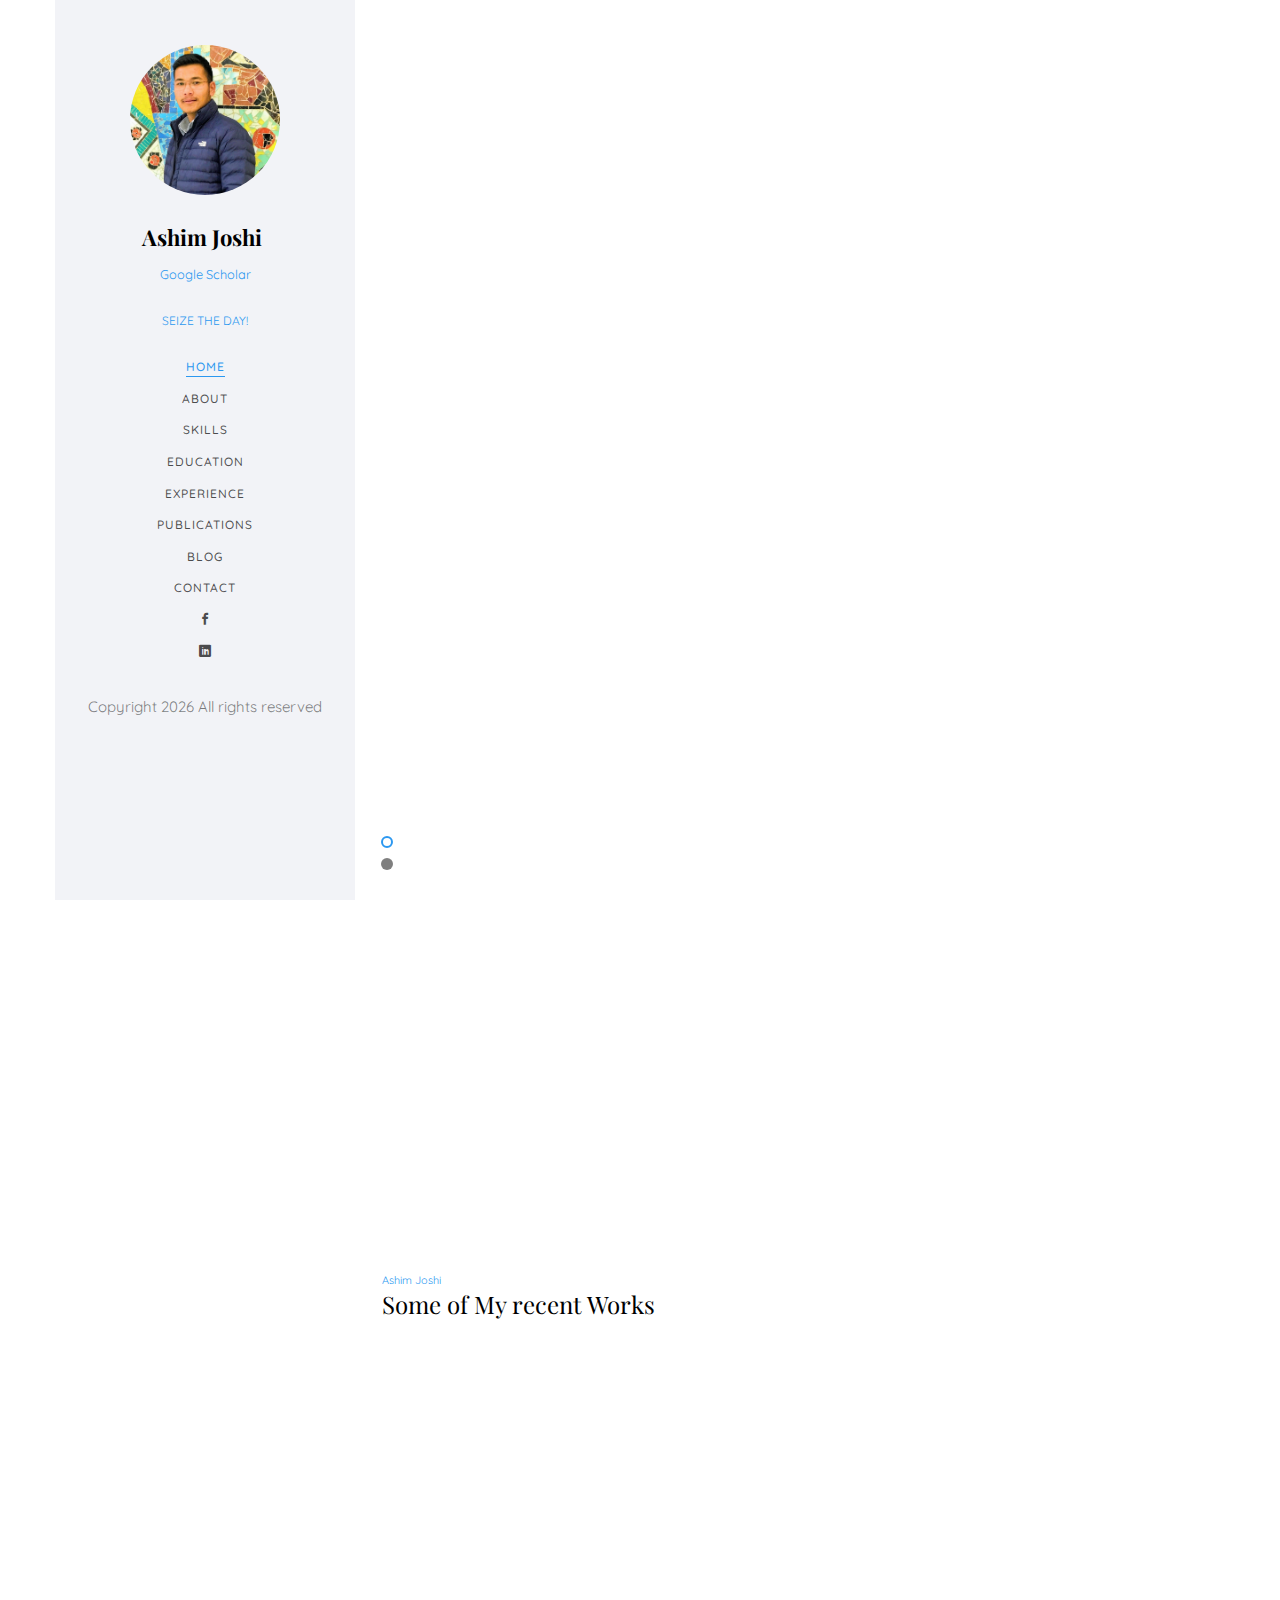
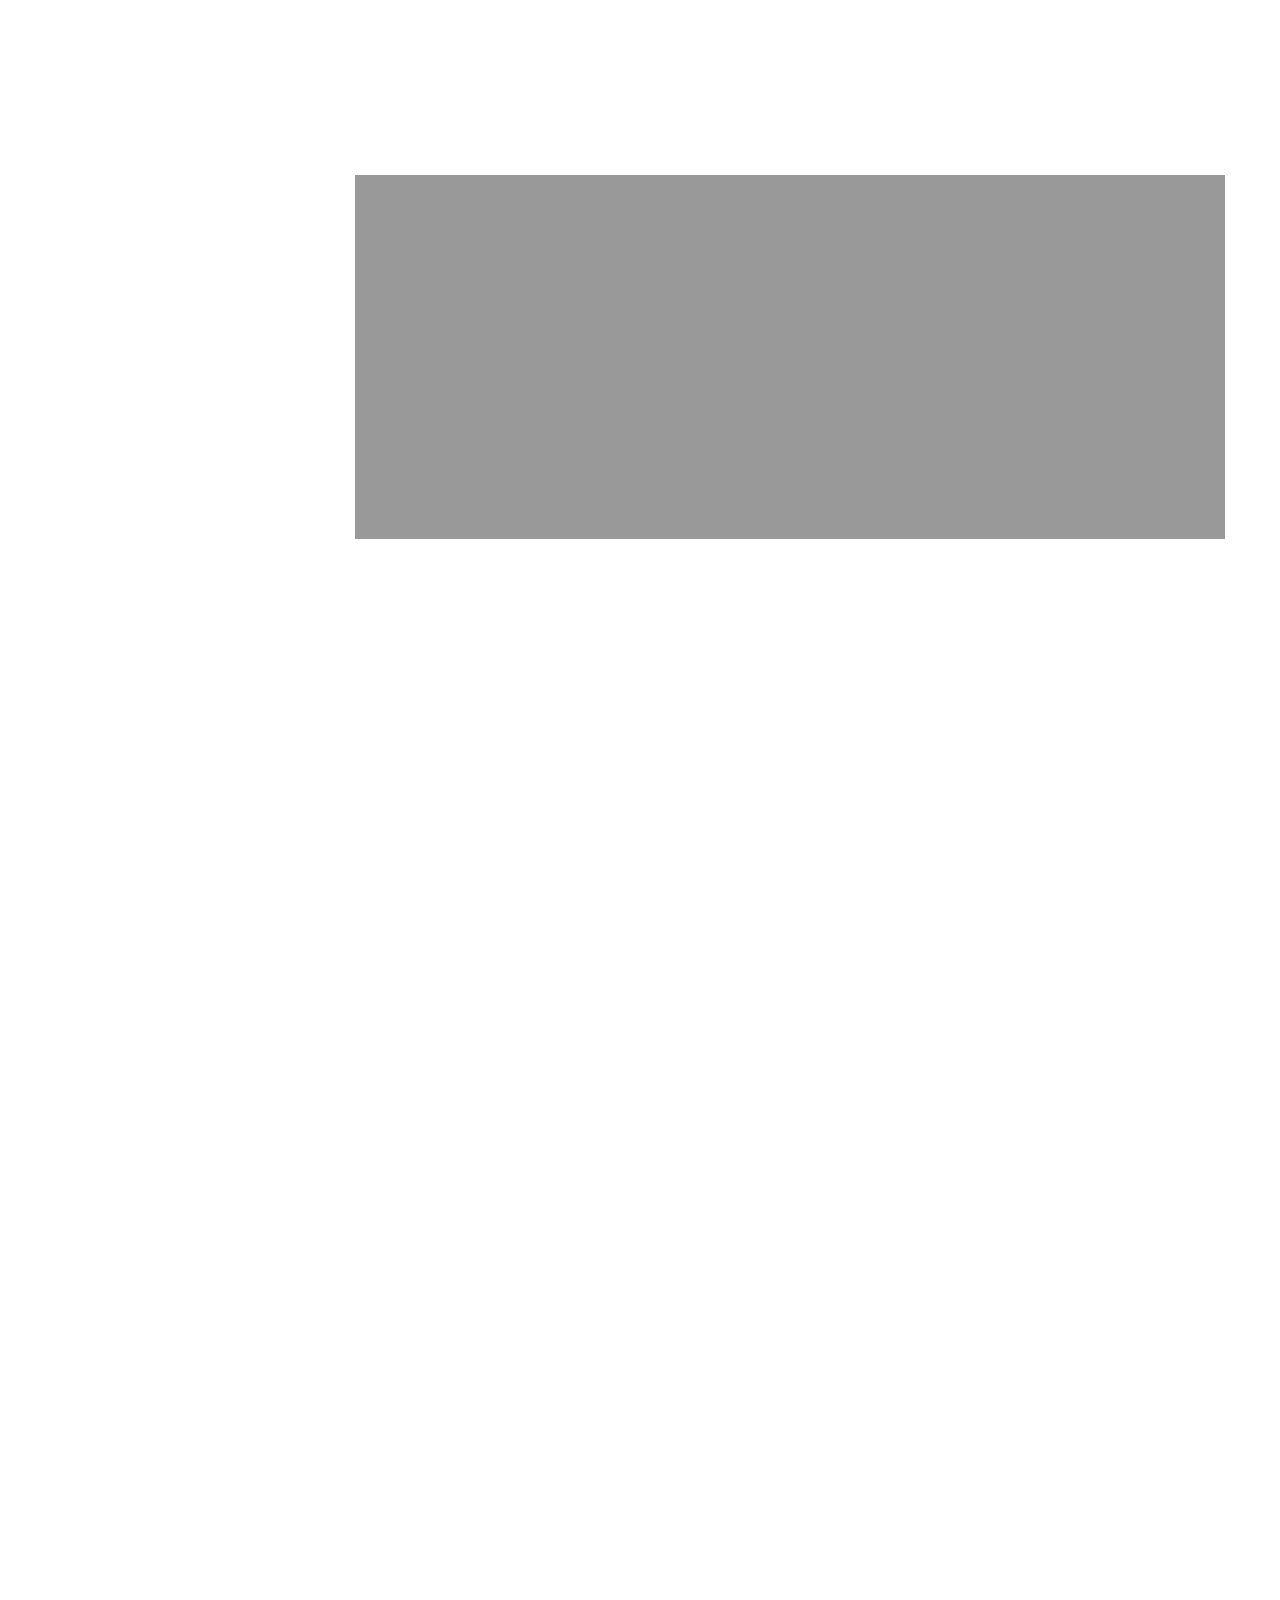
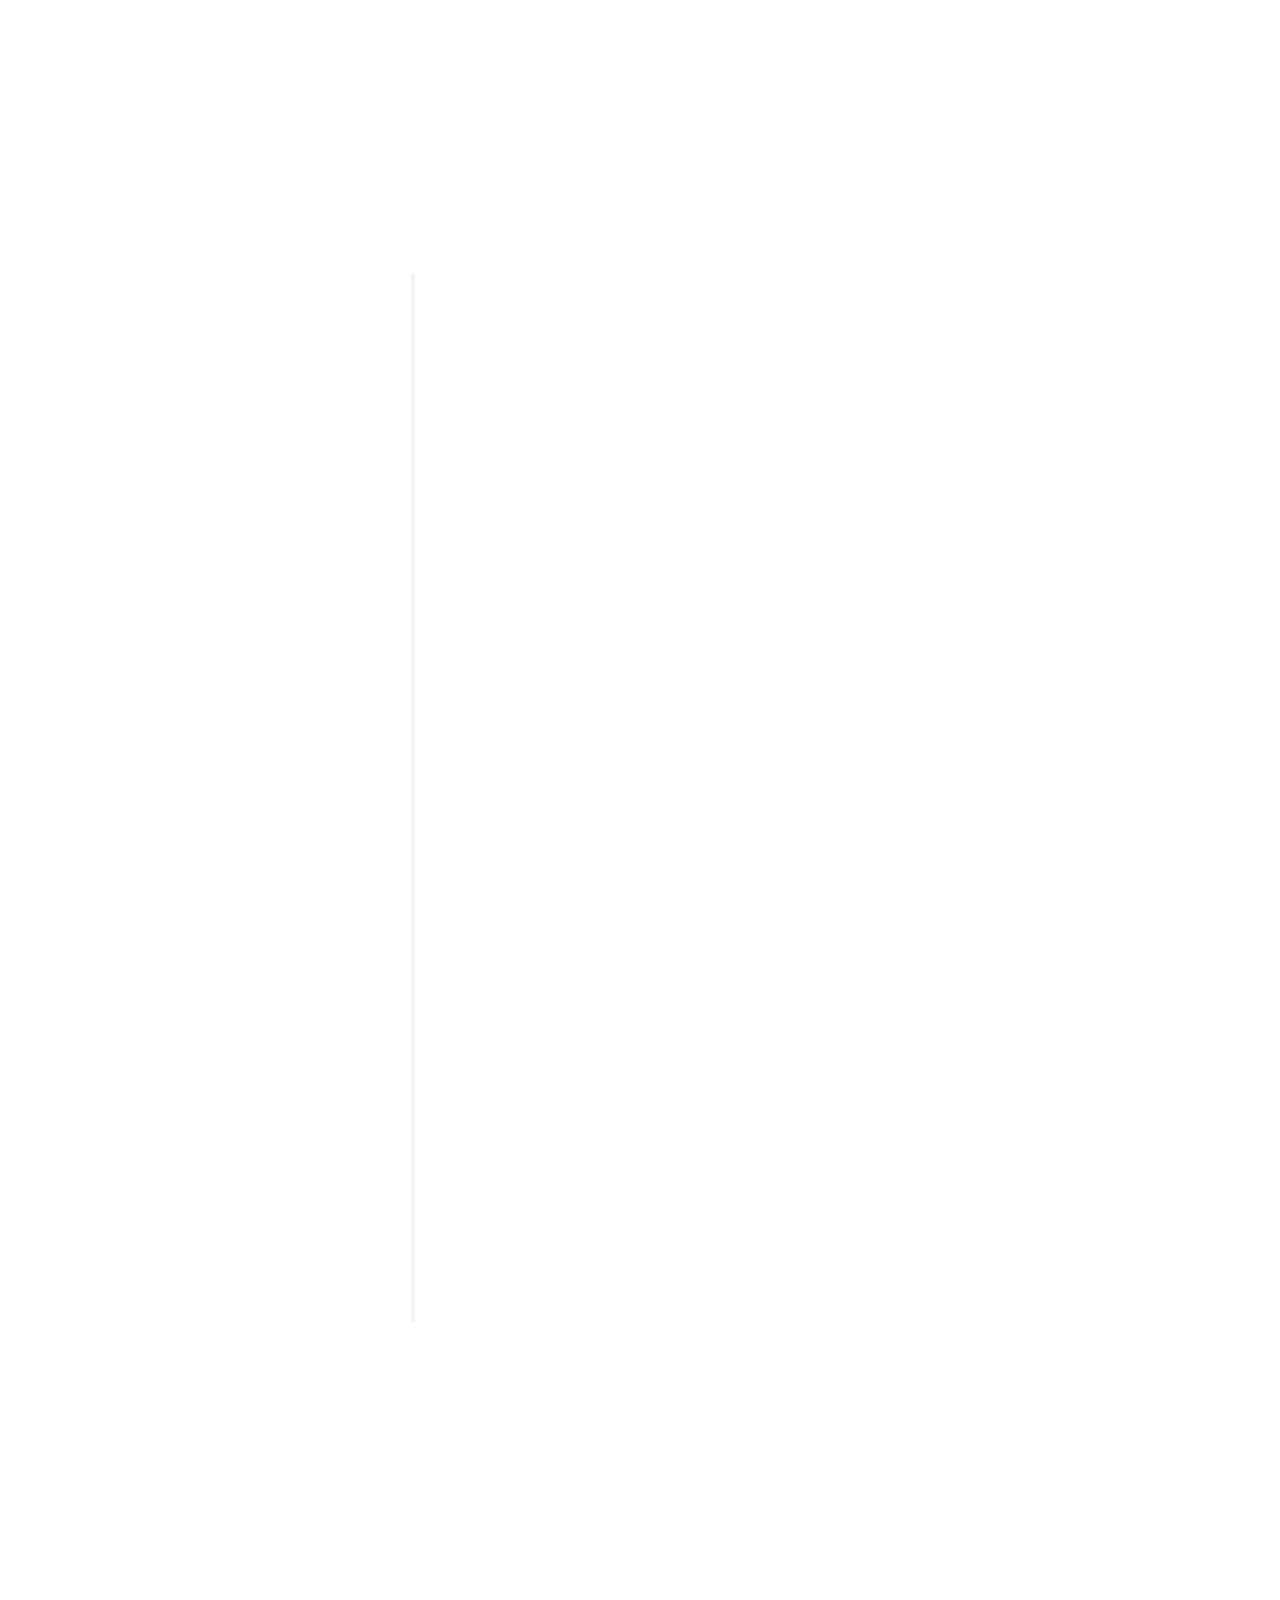
==== index.html @ 8c849925 "Update index.html" ====
<!DOCTYPE HTML>

<html>
	<head>
        <!-- Global site tag (gtag.js) - Google Analytics -->
<script async src="https://www.googletagmanager.com/gtag/js?id=UA-168740928-1"></script>
<script>
  window.dataLayer = window.dataLayer || [];
  function gtag(){dataLayer.push(arguments);}
  gtag('js', new Date());

  gtag('config', 'UA-168740928-1');
</script>

	<meta charset="utf-8">
	<meta http-equiv="X-UA-Compatible" content="IE=edge">
	<title>Ashim Joshi</title>
	<meta name="viewport" content="width=device-width, initial-scale=1">
	<meta name="description" content="" />
	<meta name="keywords" content="" />
	<meta name="author" content="" />

  <!-- Facebook and Twitter integration -->
	<meta property="og:title" content=""/>
	<meta property="og:image" content=""/>
	<meta property="og:url" content=""/>
	<meta property="og:site_name" content=""/>
	<meta property="og:description" content=""/>
	<meta name="twitter:title" content="" />
	<meta name="twitter:image" content="" />
	<meta name="twitter:url" content="" />
	<meta name="twitter:card" content="" />

	<!-- Place favicon.ico and apple-touch-icon.png in the root directory -->
	<link rel="shortcut icon" href="favicon.ico">

	<link href="https://fonts.googleapis.com/css?family=Quicksand:300,400,500,700" rel="stylesheet">
	<link href="https://fonts.googleapis.com/css?family=Playfair+Display:400,400i,700" rel="stylesheet">
	
	<!-- Animate.css -->
	<link rel="stylesheet" href="css/animate.css">
	<!-- Icomoon Icon Fonts-->
	<link rel="stylesheet" href="css/icomoon.css">
	<!-- Bootstrap  -->
	<link rel="stylesheet" href="css/bootstrap.css">
	<!-- Flexslider  -->
	<link rel="stylesheet" href="css/flexslider.css">
	<!-- Flaticons  -->
	<link rel="stylesheet" href="fonts/flaticon/font/flaticon.css">
	<!-- Owl Carousel -->
	<link rel="stylesheet" href="css/owl.carousel.min.css">
	<link rel="stylesheet" href="css/owl.theme.default.min.css">
	<!-- Theme style  -->
	<link rel="stylesheet" href="css/style.css">
        

	<!-- Modernizr JS -->
	<script src="js/modernizr-2.6.2.min.js"></script>
	<!-- FOR IE9 below -->
	<!--[if lt IE 9]>
	<script src="js/respond.min.js"></script>
	<![endif]-->

	</head>
	<body>
        


	<div id="colorlib-page">
		<div class="container-wrap">
		<a href="#" class="js-colorlib-nav-toggle colorlib-nav-toggle" data-toggle="collapse" data-target="#navbar" aria-expanded="false" aria-controls="navbar"><i></i></a>
		<aside id="colorlib-aside" role="complementary" class="border js-fullheight">
			<div class="text-center">
				<div class="author-img" style="background-image: url(images/about.jpg);"></div>
				<h1 id="colorlib-logo"><a href="index.html">Ashim Joshi</a></h1>
                               <p><small>                    
 <h7><a href="https://scholar.google.com/citations?user=FEoehCgAAAAJ&hl=en&authuser=1">Google Scholar</a></h7> </p>
				<p><small>                    

				<span class="position"><a href="#">Seize the Day!</span>
			</div>
			<nav id="colorlib-main-menu" role="navigation" class="navbar">
				<div id="navbar" class="collapse">
					<ul>
                        
						<li class="active"><a href="#" data-nav-section="home">Home</a></li>
						<li><a href="#" data-nav-section="about">About</a></li>
<!--						<li><a href="#" data-nav-section="services">Services</a></li>-->
						<li><a href="#" data-nav-section="skills">Skills</a></li>
						<li><a href="#" data-nav-section="education">Education</a></li>
						<li><a href="#" data-nav-section="experience">Experience</a></li>
						<li><a href="#" data-nav-section="work">Publications</a></li>
						<li><a href="#" data-nav-section="blog">Blog</a></li>
						<li><a href="#" data-nav-section="contact">Contact</a></li>
                        <li><a href="https://www.facebook.com/ashim.zoshi/"><i class="icon-facebook2"></i></a></li>
					<li><a href="https://www.linkedin.com/in/joshi-ashim/"><i class="icon-linkedin2"></i></a></li>
					</ul>
				</div>
			</nav>

			<div class="colorlib-footer">
 
              
Copyright <script>document.write(new Date().getFullYear());</script> All rights reserved </p>
				
			</div>

		</aside>

		<div id="colorlib-main">
			<section id="colorlib-hero" class="js-fullheight" data-section="home">
				<div class="flexslider js-fullheight">
					<ul class="slides">
				   	<li style="background-image: url(blabk.jpg);">
				   		<div class="overlay"></div>
				   		<div class="container-fluid">
				   			<div class="row">
					   			<div class="col-md-6 col-md-offset-3 col-md-pull-3 col-sm-12 col-xs-12 js-fullheight slider-text">
					   				<div class="slider-text-inner js-fullheight">
					   					<div class="desc">
						   					<h1>Hi! <br>I'm Ashim</h1>
						   					
												<p><a href="files/CV%20-%20Ashim%20Joshi%20October%2012.pdf" class="btn btn-primary btn-learn">Download CV <i class="icon-download4"></i></a></p>
											</div>
					   				</div>
					   			</div>
					   		</div>
				   		</div>
				   	</li>
				   	<li style="background-image: url(blabk.jpg);">
				   		<div class="overlay"></div>
				   		<div class="container-fluid">
				   			<div class="row">
					   			<div class="col-md-6 col-md-offset-3 col-md-pull-3 col-sm-12 col-xs-12 js-fullheight slider-text">
					   				<div class="slider-text-inner">
					   					<div class="desc">
						   					<h1>नमस्ते!<br>Namaste!</h1>
												
												
											</div>
					   				</div>
					   			</div>
					   		</div>
				   		</div>
				   	</li>
				  	</ul>
			  	</div>
			</section>

			<section class="colorlib-about" data-section="about">
				<div class="colorlib-narrow-content">
					<div class="row">
						<div class="col-md-12">
							<div class="row row-bottom-padded-sm animate-box" data-animate-effect="fadeInLeft">
								<div class="col-md-12">
									<div class="about-desc">
										<span class="heading-meta">About Us</span>
										<h2 class="colorlib-heading">Who Am I?</h2>
										<p><strong>Hi I'm Ashim Joshi,</strong> 
                                            Mechanical Engineer working in a program management at International Atomic Energy Agency at Vienna, Austria.</p>
										<p> Find more about me... </p>
									</div>
								</div>
							</div>
                            <script src="https://platform.linkedin.com/badges/js/profile.js" async defer type="text/javascript"></script>
<div class="badge-base LI-profile-badge" data-locale="en_US" data-size="large" data-theme="light" data-type="VERTICAL" data-vanity="joshi-ashim" data-version="v1"><a class="badge-base__link LI-simple-link" href="https://at.linkedin.com/in/joshi-ashim?trk=profile-badge">Ashim Joshi</a></div>
              
                            <div class="con">
										<h3>Some of My recent Works</h3>
										
										
									</div>
						<div class="col-md-6 animate-box" data-animate-effect="fadeInLeft">
							<div class="project" style="background-image: url(images/gridville.jpg);">
								<div class="desc">
									<div class="con">
										<h3><a href="work.html">GridVille Program</a></h3>
										<span>GridVille Program is a unique interdisciplinary program that aims for a student-built, green, sustainable power system. It is a NTNU-Kathmandu University (KU) student mutual collaboration program.</span>
										<p class="icon">
											<span><a href="www.gridville.ku.edu.np"><i class="icon-link"></i></a></span>
<!--
											<span><a href="#"><i class="icon-eye"></i> 100</a></span>
											<span><a href="#"><i class="icon-heart"></i> 49</a></span>
-->
										</p>
									</div>
								</div>
							</div>
						</div>
						<div class="col-md-6 animate-box" data-animate-effect="fadeInRight">
							<div class="project" style="background-image: url(images/gnp.webp);">
								<div class="desc">
									<div class="con">
										<h3><a href="work.html">Computational Fluid Dynamics Analysis</a></h3>
										<span>Computational Fluid Dynamics (CFD) Analysis of Graphene Nano-Platelets (GNP) Induced Lithium
Battery Cooling using Eulerian-Langragian Approach through OpenFOAM .</span>
										
									</div>
								</div>
							</div>
						</div>
<!--
							<div class="row">
								<div class="col-md-3 animate-box" data-animate-effect="fadeInLeft">
									<div class="services color-1">
										<span class="icon2"><i class="icon-bulb"></i></span>
										<h3>Graphic Design</h3>
									</div>
								</div>
								<div class="col-md-3 animate-box" data-animate-effect="fadeInRight">
									<div class="services color-2">
										<span class="icon2"><i class="icon-globe-outline"></i></span>
										<h3>Web Design</h3>
									</div>
								</div>
								<div class="col-md-3 animate-box" data-animate-effect="fadeInTop">
									<div class="services color-3">
										<span class="icon2"><i class="icon-data"></i></span>
										<h3>Software</h3>
									</div>
								</div>
								<div class="col-md-3 animate-box" data-animate-effect="fadeInBottom">
									<div class="services color-4">
										<span class="icon2"><i class="icon-phone3"></i></span>
										<h3>Application</h3>
									</div>
								</div>
							</div>
							<div class="row">
								<div class="col-md-12 animate-box" data-animate-effect="fadeInLeft">
									<div class="hire">
										<h2>I am happy to know you <br>that 300+ projects done sucessfully!</h2>
										<a href="#" class="btn-hire">Hire me</a>
									</div>
								</div>
							</div>
-->
						</div>
					</div>
				</div>
			</section>
            

<!--
<section class="colorlib-work" data-section="work">
				<div class="colorlib-narrow-content">
					<div class="row">
						<div class="col-md-6 col-md-offset-3 col-md-pull-3 animate-box" data-animate-effect="fadeInLeft">
							<h2 class="colorlib-heading animate-box">Current Works</h2>
						</div>
					</div>
					<div class="row row-bottom-padded-sm animate-box" data-animate-effect="fadeInLeft">
						</div>
					<div class="row">
						<div class="col-md-6 animate-box" data-animate-effect="fadeInLeft">
							<div class="project" style="background-image: url(images/gridville.jpg);">
								<div class="desc">
									<div class="con">
										<h3><a href="work.html">Project GridVille</a></h3>
										<span>Project GridVille is a unique interdisciplinary pro that aims for a student-built, green, sustainable power system. It is a NTNU-Kathmandu University (KU) student mutual collaboration program.</span>
										<p class="icon">
											<span><a href="https://iug.no/gridville/"><i class="icon-link"></i></a></span>
											<span><a href="#"><i class="icon-eye"></i> 100</a></span>
											<span><a href="#"><i class="icon-heart"></i> 49</a></span>
										</p>
									</div>
								</div>
							</div>
						</div>
                   </div>

					
				</div>
			</section>
-->
<!--//-->
<!--
			<section class="colorlib-services" data-section="services">
				<div class="colorlib-narrow-content">
					<div class="row">
						<div class="col-md-6 col-md-offset-3 col-md-pull-3 animate-box" data-animate-effect="fadeInLeft">
							<span class="heading-meta">What I do?</span>
							<h2 class="colorlib-heading">Here are some of my expertise</h2>
						</div>
					</div>
					<div class="row row-pt-md">
						<div class="col-md-4 text-center animate-box">
							<div class="services color-1">
								<span class="icon">
									<i class="icon-bulb"></i>
								</span>
								<div class="desc">
									<h3>Innovative Ideas</h3>
									<p>Separated they live in Bookmarksgrove right at the coast of the Semantics</p>
								</div>
							</div>
						</div>
						<div class="col-md-4 text-center animate-box">
							<div class="services color-2">
								<span class="icon">
									<i class="icon-data"></i>
								</span>
								<div class="desc">
									<h3>Software</h3>
									<p>Separated they live in Bookmarksgrove right at the coast of the Semantics</p>
								</div>
							</div>
						</div>
						<div class="col-md-4 text-center animate-box">
							<div class="services color-3">
								<span class="icon">
									<i class="icon-phone3"></i>
								</span>
								<div class="desc">
									<h3>Application</h3>
									<p>Separated they live in Bookmarksgrove right at the coast of the Semantics</p>
								</div>
							</div>
						</div>
						<div class="col-md-4 text-center animate-box">
							<div class="services color-4">
								<span class="icon">
									<i class="icon-layers2"></i>
								</span>
								<div class="desc">
									<h3>Graphic Design</h3>
									<p>Separated they live in Bookmarksgrove right at the coast of the Semantics</p>
								</div>
							</div>
						</div>
						<div class="col-md-4 text-center animate-box">
							<div class="services color-5">
								<span class="icon">
									<i class="icon-data"></i>
								</span>
								<div class="desc">
									<h3>Software</h3>
									<p>Separated they live in Bookmarksgrove right at the coast of the Semantics</p>
								</div>
							</div>
						</div>
						<div class="col-md-4 text-center animate-box">
							<div class="services color-6">
								<span class="icon">
									<i class="icon-phone3"></i>
								</span>
								<div class="desc">
									<h3>Application</h3>
									<p>Separated they live in Bookmarksgrove right at the coast of the Semantics</p>
								</div>
							</div>
						</div>
					</div>
				</div>
			</section>
			
-->
			<div id="colorlib-counter" class="colorlib-counters" style="background-image: url(images/cover_bg_1.jpg);" data-stellar-background-ratio="0.5">
				<div class="overlay"></div>
				<div class="colorlib-narrow-content">
					<div class="row">
					</div>
					<div class="row">
                        
						<div class="col-md-3 text-center animate-box">
							<span class="colorlib-counter js-counter" data-from="0" data-to="8" data-speed="2500" data-refresh-interval="50"></span>
							<span class="colorlib-counter-label">++ Academic Projects</span>
						</div>
						<div class="col-md-3 text-center animate-box">
							<span class="colorlib-counter js-counter" data-from="0" data-to="7" data-speed="2500" data-refresh-interval="50"></span>
							<span class="colorlib-counter-label">Works</span>
						</div>
                        
						<div class="col-md-3 text-center animate-box">
							<span class="colorlib-counter js-counter" data-from="0" data-to="7" data-speed="2500" data-refresh-interval="50"></span>
							<span class="colorlib-counter-label">Conferences and Seminars</span>
						</div>
                        <div class="col-md-3 text-center animate-box">
							<span class="colorlib-counter js-counter" data-from="0" data-to="5" data-speed="2500" data-refresh-interval="50"></span>
							<span class="colorlib-counter-label">Cups of Tea per Day</span>
						</div>
						<div class="col-md-3 text-center animate-box">
							<span class="colorlib-counter js-counter" data-from="0" data-to="3" data-speed="2500" data-refresh-interval="50"></span>
							<span class="colorlib-counter-label">Publications</span>
						</div>
					</div>
				</div>
			</div>

			<section class="colorlib-skills" data-section="skills">
				<div class="colorlib-narrow-content">
					<div class="row">
						<div class="col-md-6 col-md-offset-3 col-md-pull-3 animate-box" data-animate-effect="fadeInLeft">
							<span class="heading-meta">DIGITAL SKILLS</span>
							<h2 class="colorlib-heading animate-box">My Skills</h2>
						</div>
					</div>
					<div class="row">
						<div class="col-md-6 animate-box" data-animate-effect="fadeInLeft">
							<div class="progress-wrap">
								<h3>Ansys Fluent</h3>
								<div class="progress">
								 	<div class="progress-bar color-1" role="progressbar" aria-valuenow="80"
								  	aria-valuemin="0" aria-valuemax="100" style="width:80%">
								    <span>80%</span>
								  	</div>
								</div>
							</div>
						</div>
						<div class="col-md-6 animate-box" data-animate-effect="fadeInRight">
							<div class="progress-wrap">
								<h3>OpenFOAM</h3>
								<div class="progress">
								 	<div class="progress-bar color-2" role="progressbar" aria-valuenow="80"
								  	aria-valuemin="0" aria-valuemax="100" style="width:80%">
								    <span>80%</span>
								  	</div>
								</div>
							</div>
						</div>
						<div class="col-md-6 animate-box" data-animate-effect="fadeInLeft">
							<div class="progress-wrap">
								<h3>Catia V5</h3>
								<div class="progress">
								 	<div class="progress-bar color-3" role="progressbar" aria-valuenow="75"
								  	aria-valuemin="0" aria-valuemax="100" style="width:85%">
								    <span>85%</span>
								  	</div>
								</div>
							</div>
						</div>
						<div class="col-md-6 animate-box" data-animate-effect="fadeInRight">
							<div class="progress-wrap">
								<h3>Matlab</h3>
								<div class="progress">
								 	<div class="progress-bar color-4" role="progressbar" aria-valuenow="70"
								  	aria-valuemin="0" aria-valuemax="100" style="width:80%">
								    <span>80%</span>
								  	</div>
								</div>
							</div>
						</div>
                        <div class="col-md-6 animate-box" data-animate-effect="fadeInRight">
							<div class="progress-wrap">
								<h3>Simulink</h3>
								<div class="progress">
								 	<div class="progress-bar color-8" role="progressbar" aria-valuenow="70"
								  	aria-valuemin="0" aria-valuemax="100" style="width:50%">
								    <span>50%</span>
								  	</div>
								</div>
							</div>
						</div>
						<div class="col-md-6 animate-box" data-animate-effect="fadeInLeft">
							<div class="progress-wrap">
								<h3>LEAP</h3>
								<div class="progress">
								 	<div class="progress-bar color-5" role="progressbar" aria-valuenow="80"
								  	aria-valuemin="0" aria-valuemax="100" style="width:70%">
								    <span>70%</span>
								  	</div>
								</div>
							</div>
						</div>
						<div class="col-md-6 animate-box" data-animate-effect="fadeInRight">
							<div class="progress-wrap">
								<h3>C++</h3>
								<div class="progress">
								 	<div class="progress-bar color-6" role="progressbar" aria-valuenow="70"
								  	aria-valuemin="0" aria-valuemax="100" style="width:80%">
								    <span>80%</span>
								  	</div>
								</div>
							</div>
						</div>
                        <div class="col-md-6 animate-box" data-animate-effect="fadeInRight">
							<div class="progress-wrap">
								<h3>Python</h3>
								<div class="progress">
								 	<div class="progress-bar color-7" role="progressbar" aria-valuenow="75"
								  	aria-valuemin="0" aria-valuemax="100" style="width:80%">
								    <span>80%</span>
								  	</div>
								</div>
							</div>
						</div>
					</div>
				</div>
			</section>

			<section class="colorlib-education" data-section="education">
				<div class="colorlib-narrow-content">
					<div class="row">
						<div class="col-md-6 col-md-offset-3 col-md-pull-3 animate-box" data-animate-effect="fadeInLeft">
							<span class="heading-meta">Education</span>
							<h2 class="colorlib-heading animate-box">Education</h2>
						</div>
					</div>
					<div class="row">
						<div class="col-md-12 animate-box" data-animate-effect="fadeInLeft">
							<div class="fancy-collapse-panel">
								<div class="panel-group" id="accordion" role="tablist" aria-multiselectable="true">
									<div class="panel panel-default">
									    <div class="panel-heading" role="tab" id="headingOne">
									        <h4 class="panel-title">
									            <a data-toggle="collapse" data-parent="#accordion" href="#collapseOne" aria-expanded="true" aria-controls="collapseOne">bachelor`s degree (2018-2022)
									            </a>
									        </h4>
									    </div>
									    <div id="collapseOne" class="panel-collapse collapse in" role="tabpanel" aria-labelledby="headingOne">
									         <div class="panel-body">
									            <div class="row">
										      		<div class="col-md-6">
										      			<p>Mechanical Engineering <br> Specialization: Automobile <br>
                                                        Current CGPA: 3.75 <br>
                                                        <a href="ku.edu.np">Kathmandu University</a>, Dhulikhel, Nepal</p>
										      
										      			
										      		</div>
										      	</div>
									         </div>
									    </div>
									</div>
									<div class="panel panel-default">
									    <div class="panel-heading" role="tab" id="headingTwo">
									        <h4 class="panel-title">
									            <a class="collapsed" data-toggle="collapse" data-parent="#accordion" href="#collapseTwo" aria-expanded="false" aria-controls="collapseTwo">Higher Secondary School (2016-2018)
									            </a>
									        </h4>
									    </div>
									    <div id="collapseTwo" class="panel-collapse collapse" role="tabpanel" aria-labelledby="headingTwo">
									        <div class="panel-body">
									            <p>+2 Science (Physical Group) <br>
                                                    <a href="https://www.orchidcollege.edu.np/">Orchid Public College </a>, Biratnagar, Nepal</p>
													
									        </div>
									    </div>
									</div>
<!--
									<div class="panel panel-default">
									    <div class="panel-heading" role="tab" id="headingThree">
									        <h4 class="panel-title">
									            <a class="collapsed" data-toggle="collapse" data-parent="#accordion" href="#collapseThree" aria-expanded="false" aria-controls="collapseThree">Lower Secondary School (2011-2016)
									            </a>
									        </h4>
									    </div>
									    <div id="collapseThree" class="panel-collapse collapse" role="tabpanel" aria-labelledby="headingThree">
									        <div class="panel-body">
									            <p>Shree Purna Smarak Higher Secondary School, Ilam-10, Ilam, Nepal </p>	
									        </div>
									    </div>
									</div>
-->

<!--
									<div class="panel panel-default">
									    <div class="panel-heading" role="tab" id="headingFour">
									        <h4 class="panel-title">
									            <a class="collapsed" data-toggle="collapse" data-parent="#accordion" href="#collapseFour" aria-expanded="false" aria-controls="collapseFour">Diploma in Information Technology
									            </a>
									        </h4>
									    </div>
									    <div id="collapseFour" class="panel-collapse collapse" role="tabpanel" aria-labelledby="headingFour">
									        <div class="panel-body">
									            <p>Far far away, behind the word <strong>mountains</strong>, far from the countries Vokalia and Consonantia, there live the blind texts. Separated they live in Bookmarksgrove right at the coast of the Semantics, a large language ocean.</p>	
									        </div>
									    </div>
									</div>
-->

<!--
									<div class="panel panel-default">
									    <div class="panel-heading" role="tab" id="headingFive">
									        <h4 class="panel-title">
									            <a class="collapsed" data-toggle="collapse" data-parent="#accordion" href="#collapseFive" aria-expanded="false" aria-controls="collapseFive">High School Secondary Education
									            </a>
									        </h4>
									    </div>
									    <div id="collapseFive" class="panel-collapse collapse" role="tabpanel" aria-labelledby="headingFive">
									        <div class="panel-body">
									            <p>Far far away, behind the word <strong>mountains</strong>, far from the countries Vokalia and Consonantia, there live the blind texts. Separated they live in Bookmarksgrove right at the coast of the Semantics, a large language ocean.</p>	
									        </div>
									    </div>
									</div>
-->
								</div>
							</div>
						</div>
					</div>
				</div>
			</section>
            

			<section class="colorlib-experience" data-section="experience">
				<div class="colorlib-narrow-content">
					<div class="row">
						<div class="col-md-6 col-md-offset-3 col-md-pull-3 animate-box" data-animate-effect="fadeInLeft">
							<span class="heading-meta">Experience</span>
							<h2 class="colorlib-heading animate-box">Work Experience (2018-current)</h2>
						</div>
					</div>
					<div class="row">
						<div class="col-md-12">
				         <div class="timeline-centered">
                             <article class="timeline-entry animate-box" data-animate-effect="fadeInLeft">
					            <div class="timeline-entry-inner">

					               <div class="timeline-icon color-1">
					                  <i class="icon-pen2"></i>
					               </div>

					               <div class="timeline-label">
					                  <h2><a href="#">International Atomic Energy Agency (IAEA), Vienna, Austria</a> <span>Oct 2023-Current</span></h2>
					                  <p>Working in a program/project/knowledge management sector at the Department of Technical Cooperation Asia-Pacific Division, International Atomic Energy Agency.</p>
                                         <h7><a href="https://www.iaea.org/">Web:https://www.iaea.org/</a></h7>
					               </div>
					            </div>
					         </article>
                             
					         <article class="timeline-entry animate-box" data-animate-effect="fadeInLeft">
					            <div class="timeline-entry-inner">

					               <div class="timeline-icon color-1">
					                  <i class="icon-pen2"></i>
					               </div>

					               <div class="timeline-label">
					                  <h2><a href="#">Program Coordinator-PROGRAM GridVille</a> <span>Jan 2021-Sep 2023</span></h2>
					                  <p>Worked as a team leader of the GridVille program, a unique interdisciplinary project that aims for a student-built, green, sustainable power system.
It is a NTNU-Kathmandu University (KU) student mutual collaboration program.</p>
                                         <h7><a href="https://gridville.ku.edu.np/">Web:https://gridville.ku.edu.np/</a></h7>
					               </div>
					            </div>
					         </article>


					         <article class="timeline-entry animate-box" data-animate-effect="fadeInRight">
					            <div class="timeline-entry-inner">
					               <div class="timeline-icon color-2">
					                  <i class="icon-pen2"></i>
					               </div>
					               <div class="timeline-label">
					               	<h2><a href="#">Research Assistant-Turbine Testing Lab (TTL)</a> <span>Feb 2020-Feb 2023</span></h2><p>Worked three  years as an undergraduate research assistant in Turbine Testing Lab, Kathmandu University.</p>
					                  <h7><a href="ttl.ku.edu.np">Web:http://ttl.ku.edu.np/</a></h7>
					               </div>
					            </div>
					         </article>
<article class="timeline-entry animate-box" data-animate-effect="fadeInRight">
					            <div class="timeline-entry-inner">
					               <div class="timeline-icon color-5">
					                  <i class="icon-pen2"></i>
					               </div>
					               <div class="timeline-label">
					               	<h2><a href="#">Advisor-Green Club of Thoughts (GCT)</a> <span>Nov 2021-Sep 2022</span></h2><p>Working as an advisor with the capacity of immediate past president of GCT-a inter disciplinary student led club of Kathmandu University</p>
					                  <h7><a gctatku.org.np>Web: https://gctatku.org.np/ </a></h7>
					               </div>
					            </div>
					         </article>
					         <article class="timeline-entry animate-box" data-animate-effect="fadeInLeft">
					            <div class="timeline-entry-inner">
					               <div class="timeline-icon color-3">
					                  <i class="icon-pen2"></i>
					               </div>
					               <div class="timeline-label">
					               	<h2><a href="#">President-Green Club of Thoughts (GCT) </a> <span>Nov 2020-Nov 2021</span></h2>
					                  <p>Worked as the president of the club for the tenure of 2020/21.</p>
                                       <h7><a href="gctatku.org.np">Find more about my works during the tenure</a></h7>
					               </div>
					            </div>
					         </article>

					         <article class="timeline-entry animate-box" data-animate-effect="fadeInTop">
					            <div class="timeline-entry-inner">
					               <div class="timeline-icon color-4">
					                  <i class="icon-pen2"></i>
					               </div>
					               <div class="timeline-label">
					               	<h2><a href="#">Member-IAHR Asia 2021</a> <span>March 2020-Nov 2021</span></h2>
					                  <p>Conference organizing Committee member of International Symposium on Hydraulic Machinery and Systems</p>
                                       <h7><a href="http://iahr-asia2021.ku.edu.np/">Web: http://iahr-asia2021.ku.edu.np/</a></h7>
					               </div>
					            </div>
					         </article>

					         <article class="timeline-entry animate-box" data-animate-effect="fadeInLeft">
					            <div class="timeline-entry-inner">
					               <div class="timeline-icon color-6">
					                  <i class="icon-pen2"></i>
					               </div>
					               <div class="timeline-label">
					               	<h2><a href="#">Member-Kathmandu Univeristy Supercomputer Center</a> <span>2019</span></h2>
					                  <p>Volunteered in KU supercomputer center as a member of student committee 'SUPERDozen'</p>
					               </div>
					            </div>
					         </article>

					         <article class="timeline-entry begin animate-box" data-animate-effect="fadeInBottom">
					            <div class="timeline-entry-inner">
					               <div class="timeline-icon color-none">
					               </div>
					            </div>
					         </article>
					      </div>
					   </div>
				   </div>
				</div>
			</section>

           <section class="colorlib-work" data-section="work">
				<div class="colorlib-narrow-content">
					<div class="row">
						<div class="col-md-6 col-md-offset-3 col-md-pull-3 animate-box" data-animate-effect="fadeInLeft">
							<span class="heading-meta">my publications</span>
							<h2 class="colorlib-heading animate-box">Publications</h2>
						</div>
					</div>
                    <div class="row">
						<div class="col-md-12 animate-box" data-animate-effect="fadeInLeft">
							<div class="fancy-collapse-panel">
								<div class="panel-group" id="accordion" role="tablist" aria-multiselectable="true">
									<div class="panel panel-default">
									    <div class="panel-heading" role="tab" id="headingFour">
									        <h4 class="panel-title">
									            <a data-toggle="collapse" data-parent="#accordion" href="#collapseFour" aria-expanded="true" aria-controls="collapseFour">Comparative life cycle assessment of conventional combustion engine vehicle, battery electric vehicle and fuel cell electric vehicle in Nepal
									            </a>
									        </h4>
									    </div>
									    <div id="collapseFour" class="panel-collapse collapse in" role="tabpanel" aria-labelledby="headingFour">
									         <div class="panel-body">
									            <div class="row">
										      		<div class="">
										      			<p> <a href="https://doi.org/10.1016/j.jclepro.2022.134407">https://doi.org/10.1016/j.jclepro.2022.1344070</a> 2022<br> Ashim Joshi, Raghav Sharma,Prof. Bivek Baral, PhD<br>                                                         
                                                        </p>
										      <h5> Abstract</h5>
                                                        <p> <span>Battery electric vehicles (BEV) and Fuel cell electric vehicles (FCEV) are taking momentum as an alternative to conventional internal combustion engine vehicles (ICEV). Prospects of clean transportation and congruence with zero tailpipe emission are principal reasons for the adornment of these alternate technologies. This study aims to examine the collateral environmental impacts (GHG-100) that come alongside the production, use phase and end-life of ICEV, BEV and FCEV in the present context of Nepal...</span></p> 
										      												</div>
                                                    <p>  <a href="https://doi.org/10.1016/j.jclepro.2022.134407">See More...</a></p>
									</div>
									</div>
									</div>
									</div>

										      		</div>
										      	</div>
									         </div>
									    </div>
					<div class="row">
						<div class="col-md-12 animate-box" data-animate-effect="fadeInLeft">
							<div class="fancy-collapse-panel">
								<div class="panel-group" id="accordion" role="tablist" aria-multiselectable="true">
									<div class="panel panel-default">
									    <div class="panel-heading" role="tab" id="headingThree">
									        <h4 class="panel-title">
									            <a data-toggle="collapse" data-parent="#accordion" href="#collapseThree" aria-expanded="true" aria-controls="collapseThree">Personal exposure to Particulate Matter in Various Modes of Transport in Kathmandu,Nepal 
									            </a>
									        </h4>
									    </div>
									    <div id="collapseThree" class="panel-collapse collapse in" role="tabpanel" aria-labelledby="headingThree">
									         <div class="panel-body">
									            <div class="row">
										      		<div class="">
										      			<p> <a href="https://ehp.niehs.nih.gov/doi/abs/10.1289/isee.2021.O-TO-040">https://ehp.niehs.nih.gov/doi/abs/10.1289/isee.2021.O-TO-040</a> 2021<br> Binaya Kc, Ashim Joshi, Roshan Ojha, Sudeel Kc, Raghav Sharma, and Bim Prasad Shrestha<br>                                                         
                                                        </p>
										      <h5> Abstract</h5>
                                                        <p> <span> BACKGROUND AND AIM: Particulate matter pollution concentration in Kathmandu valley exceeded up to 9 fold higher than the World Health Organization 24 hour guidelines. Daily commuting to work in a vehicle increases particulate matter exposure and it is influenced by mode and time of commuting. This study aims to investigate the effect of commuting in various modes of transportation on personal exposure to particulate matter with aerodynamic diameter ≤ 2.5 µm (PM2.5). METHODS: Real-time personal exposure to PM2.5 was monitored in four different modes of transportation: personal bike, private cars, public cars (taxi) and bicycle. The exposure was monitored for each transport mode in three different road stretches of Kathmandu twice a day for peak hours and off-peak hours. The measurements were repeated for each transport mode for 10 measurement days in all three routes. RESULTS:The result showed that peak hour average concentration of PM2.5 for all mode of transport was higher than the average concentration during off peak hour in all three routes. There was a variation in average concentrations in all transport mode, and the commuters travelling through bicycle were exposed to highest average PM2.5 (205 ug/m3) in all road stretches during peak hours. However, off peak hours average concentration was lowest for cyclists(86 ug/m3) as compared to other transport modes. The commuters travelling through bike (193 ug/m3), taxi (155 ug/m3) and car (150 ug/m3) were exposed to respective decreasing peak hour average concentrations of PM2.5. CONCLUSIONS:This study showed the effect of commuting on different modes of transport during peak and off peak hour on personal exposure to particulate matter. The result of this study hence helps commuters to choose appropriate travel arrangements to minimize exposure to ambient air particulates. KEYWORDS: Personal exposure, Particulate matter, PM2.5, Mode of transport </span></p>
										      												</div>
									</div>
									</div>
									</div>
									</div>

										      		</div>
										      	</div>
									         </div>
									    </div>
                    
									</div>
			</section>
            

<!--
	<section class="colorlib-blog" data-section="blog">
				<div class="colorlib-narrow-content">
					<div class="row">
						<div class="col-md-6 col-md-offset-3 col-md-pull-3 animate-box" data-animate-effect="fadeInLeft">
							<span class="heading-meta">Read</span>
							<h2 class="colorlib-heading">Recent Blog</h2>
						</div>
					</div>
					<div class="row">
						<div class="col-md-4 col-sm-6 animate-box" data-animate-effect="fadeInLeft">
							<div class="blog-entry">
								<a href="Talkingbriefly.html" class="blog-img"><img src="images/blog-1.jpg" class="img-responsive" alt="HTML5 Bootstrap Template by colorlib.com"></a>
								<div class="desc">
									<span><small>December, 2019 </small>
									
									<h3><a href="Talkingbriefly.html">Talking briefly about Technology, Research, Youths and Nepal</a></h3>
									<p>As a student of engineering and as a Nepali youth, I had always wanted to write about the Technologies, Research, and Youths in Nepal. About six or seven years ago there was no wi-fi..</p>
							    </div>
			             </div>
                        </div>


						</div>
						<div class="col-md-4 col-sm-6 animate-box" data-animate-effect="fadeInRight">
							<div class="blog-entry">
								<a href="blog.html" class="blog-img"><img src="images/blog-2.jpg" class="img-responsive" alt="HTML5 Bootstrap Template by colorlib.com"></a>
								<div class="desc">
									<span><small>December, 2019 </small>
									<h3><a href="Talkingbriefly.html">Wordpress for a Beginner</a></h3>
									<p>Separated they live in Bookmarksgrove right at the coast of the Semantics, a large language ocean.</p>
								</div>
							</div>
						</div>
						<div class="col-md-4 col-sm-6 animate-box" data-animate-effect="fadeInLeft">
							<div class="blog-entry">
								<a href="blog.html" class="blog-img"><img src="images/blog-3.jpg" class="img-responsive" alt="HTML5 Bootstrap Template by colorlib.com"></a>
								<div class="desc">
									<span><small>April 14, 2018 </small> | <small> Inspiration </small> | <small> <i class="icon-bubble3"></i> 4</small></span>
									<h3><a href="blog.html">Make website from scratch</a></h3>
									<p>Separated they live in Bookmarksgrove right at the coast of the Semantics, a large language ocean.</p>
								</div>
							</div>
						</div>
					</div>
					<div class="row">
						<div class="col-md-12 animate-box">
							<p><a href="#" class="btn btn-primary btn-lg btn-load-more">Load more <i class="icon-reload"></i></a></p>
						</div>
					</div>
				</div>
                  </div>    
                    
			</section>
-->

			<section class="colorlib-blog" data-section="blog">
				<div class="colorlib-narrow-content">
					<div class="row">
						<div class="col-md-6 col-md-offset-3 col-md-pull-3 animate-box" data-animate-effect="fadeInLeft">
							<span class="heading-meta">Read</span>
                            <h2 class="colorlib-heading">Recent Blogs </h2>
                        </div>
					</div>
                    <div class="row">
						<div class="col-md-4 col-sm-6 animate-box" data-animate-effect="fadeInLeft">
							<div class="blog-entry">
                                								<a href="rainbows.html" class="blog-img"><img src="images/rainbow.jpg" class="img-responsive" alt="HTML5 Bootstrap Template by colorlib.com"></a>

								<div class="desc">
									<span><small>June, 2020 </small>  <small> </small>  <small> </small></span>
									<h3><a href="rainbows.html">Why the rainbows are curved?</a></h3>
									<p>The world, the nature we see around is full of beautiful things, and if one looks to it more
deeply more beautiful things one can find..
..</p>
								</div>
							</div>
						</div>
											<div class="col-md-4 col-sm-6 animate-box" data-animate-effect="fadeInLeft">
							<div class="blog-entry">
								<div class="desc">
									<span><small>May, 2020 </small>  <small> </small>  <small> </small></span>
									<h3><a href="Hydrogen%20fuel%20and%20its%20different%20aspects.html">Hydrogen fuel and its different aspects</a></h3>
									<p>Nowadays global warming, CO2 emission, climate change, and environment-related topics
are becoming a major part of social and academic debate. And all these topics are seemed to
..</p>
								</div>
							</div>
						</div>
						
					
						<div class="col-md-4 col-sm-6 animate-box" data-animate-effect="fadeInLeft">
							<div class="blog-entry">
								<div class="desc">
									<span><small>April, 2020 </small>  <small> </small>  <small> </small></span>
									<h3><a href="note.html">A Note</a></h3>
									<p>We are battling a surging outbreak of virus-COVID19. Till today, it has taken 60000 lives on
Earth, don‘t know at what number this will stop. All nuclear..</p>
								</div>
							</div>
						</div>
						
					</div>
                     <div class="row">
						<div class="col-md-4 col-sm-6 animate-box" data-animate-effect="fadeInLeft">
							<div class="blog-entry">
								<a href="palebluedot.html" class="blog-img"><img src="images/palebluedot.jfif" class="img-responsive" alt="HTML5 Bootstrap Template by colorlib.com"></a>
								<div class="desc">
									<span><small>Febraury, 2020 </small>  <small> </small>  <small> </small></span>
									<h3><a href="palebluedot.html">Three Decades of Pale Blue Dot</a></h3>
									<p>Today it’s been 3 decades of the moment when the iconic photo of the Earth was taken by the
                                    Voyager 1 spacecraft. In 1980, after finishing its initial mission to study Jupiter, Saturn and..</p>
								</div>
							</div>
						</div>
						
					
						<div class="col-md-4 col-sm-6 animate-box" data-animate-effect="fadeInLeft">
							<div class="blog-entry">
								<a href="why.html" class="blog-img"><img src="images/fibo.jpeg" class="img-responsive" alt="HTML5 Bootstrap Template by colorlib.com"></a>
                    <div class="desc">
									<span><small>January, 2020 </small>  <small> </small>  <small> </small></span>
									<h3><a href="why.html">'Why' is a VVI question.</a></h3>
									<p>This nature where we have started crawling up is full of wonders, from every flake of snow
                                     to the twinkling night sky bulbs..</p>
								</div>
                            </div>
                       </div>
                    
						<div class="col-md-4 col-sm-6 animate-box" data-animate-effect="fadeInLeft">
							<div class="blog-entry">
								<div class="desc">
									<span><small>December, 2019 </small>  <small> </small>  <small> </small></span>
									<h3><a href="justone.html">JUST ONE!</a></h3>
									<p>Make one face happy<br>
                                       Make one face light up near to you....</p>
								</div>
							</div>
						</div>
						
					</div>
                   
					<div class="row">
						<div class="col-md-4 col-sm-6 animate-box" data-animate-effect="fadeInLeft">
							<div class="blog-entry">
								<a href="blog.html" class="blog-img"><img src="images/blog-1.jpg" class="img-responsive" alt="HTML5 Bootstrap Template by colorlib.com"></a>
								<div class="desc">
									<span><small>December, 2019 </small>  <small> </small>  <small> </small></span>
									<h3><a href="Talkingbriefly.html">Talking briefly about Technology, Research, Youths and Nepal</a></h3>
									<p>As a student of engineering and as a Nepali youth, I had always wanted to write about the Technologies, Research, and Youths in Nepal. About six or seven years ago there was no wi-fi..</p>
								</div>
							</div>
						</div>
						
					</div>
                   
                   
					<div class="row">
						<div class="col-md-12 animate-box">
							<p><a href="#" class="btn btn-primary btn-lg btn-load-more">Load more <i class="icon-reload"></i></a></p>
						</div>
					</div>
				</div>
			</section>
       
           
                       <div class="row">
						<div class="col-md-6 col-md-offset-3 col-md-pull-3 animate-box" data-animate-effect="fadeInLeft">
							<h2 class="colorlib-heading animate-box">Find me on Videos..</h2>
						</div>
					</div>										
                
               
				<iframe width="560" height="315" src="https://www.youtube.com/embed/KaYJgRZ8hm4" title="YouTube video player" frameborder="0" allow="accelerometer; autoplay; clipboard-write; encrypted-media; gyroscope; picture-in-picture" allowfullscreen></iframe>						
                <iframe width="560" height="315" src="https://www.youtube.com/embed/oKI3CLOY3EM" title="YouTube video player" frameborder="0" allow="accelerometer; autoplay; clipboard-write; encrypted-media; gyroscope; picture-in-picture" allowfullscreen></iframe>
                <iframe width="560" height="315" src="https://www.youtube.com/embed/s-nVUZIZx4A?start=1096" title="YouTube video player" frameborder="0" allow="accelerometer; autoplay; clipboard-write; encrypted-media; gyroscope; picture-in-picture" allowfullscreen></iframe>
                

  
  
     
</div>

            
  <div class="owl-carousel owl-theme">
    <div class="item-video" data-merge="1"><a class="owl-video" href="https://www.youtube.com/embed/KaYJgRZ8hm4"></a></div>
    <div class="item-video" data-merge="1"><a class="owl-video" href="https://www.youtube.com/embed/oKI3CLOY3EM"></a></div>
    <div class="item-video" data-merge="1"><a class="owl-video" href="https://www.youtube.com/embed/s-nVUZIZx4A?start=1096"></a></div>
  </div>    								
			 					
            
<section class="colorlib-contact" data-section="contact">
				<div class="colorlib-narrow-content">
					<div class="row">
						<div class="col-md-6 col-md-offset-3 col-md-pull-3 animate-box" data-animate-effect="fadeInLeft">
							<span class="heading-meta">Get in Touch</span>
							<h2 class="colorlib-heading">Contact</h2>
						</div>
					</div>
					<div class="row">
						<div class="col-md-5">
							<div class="colorlib-feature colorlib-feature-sm animate-box" data-animate-effect="fadeInLeft">
								<div class="colorlib-icon">
									<i class="icon-globe-outline"></i>
								</div>
								<div class="colorlib-text">
									<p><a href="#">as.joshi@iaea.org</a></p>
								</div>
							</div>

							<div class="colorlib-feature colorlib-feature-sm animate-box" data-animate-effect="fadeInLeft">
								<div class="colorlib-icon">
									<i class="icon-map"></i>
								</div>
								<div class="colorlib-text">
									<p>International Atomic Energy Agency,Department of Technical Cooperation in Asia and Pacific, B09/67, Vienna International Center, Vienna, Austria</p>
								</div>
							</div>

							<div class="colorlib-feature colorlib-feature-sm animate-box" data-animate-effect="fadeInLeft">
								<div class="colorlib-icon">
									<i class="icon-phone"></i>
								</div>
								<div class="colorlib-text">
									<p><a href="tel://">+436818.......</a></p>
								</div>
							</div>
						</div>
						<div class="col-md-7 col-md-push-1">
							<div class="row">
								<div class="col-md-10 col-md-offset-1 col-md-pull-1 animate-box" data-animate-effect="fadeInRight">
									<form action="">
										<div class="form-group">
											<input type="text" class="form-control" placeholder="Name">
										</div>
										<div class="form-group">
											<input type="text" class="form-control" placeholder="Email">
										</div>
										<div class="form-group">
											<input type="text" class="form-control" placeholder="Subject">
										</div>
										<div class="form-group">
											<textarea name="" id="message" cols="30" rows="7" class="form-control" placeholder="Message"></textarea>
										</div>
										<div class="form-group">
											<input type="submit" class="btn btn-primary btn-send-message" value="Send Message">
										</div>
									</form>
								</div>
								
							</div>
						</div>
					</div>
				</div>
			</section>
           
   
		</div><!-- end:colorlib-main -->
	</div><!-- end:container-wrap -->
        </div><!-- end:colorlib-page -->

	<!-- jQuery -->
	<script src="js/jquery.min.js"></script>
	<!-- jQuery Easing -->
	<script src="js/jquery.easing.1.3.js"></script>
	<!-- Bootstrap -->
	<script src="js/bootstrap.min.js"></script>
	<!-- Waypoints -->
	<script src="js/jquery.waypoints.min.js"></script>
	<!-- Flexslider -->
	<script src="js/jquery.flexslider-min.js"></script>
	<!-- Owl carousel -->
	<script src="js/owl.carousel.min.js"></script>
	<!-- Counters -->
	<script src="js/jquery.countTo.js"></script>
	
	
	<!-- MAIN JS -->
	<script src="js/main.js"></script>
 
        <script src="jquery.min.js"></script>
<script src="owlcarousel/owl.carousel.min.js"></script>

	</body>
</html>
---- css/icomoon.css ----
@font-face {
  font-family: 'icomoon';
  src:  url('fonts/icomoon.eot?6py85u');
  src:  url('fonts/icomoon.eot?6py85u#iefix') format('embedded-opentype'),
    url('fonts/icomoon.ttf?6py85u') format('truetype'),
    url('fonts/icomoon.woff?6py85u') format('woff'),
    url('fonts/icomoon.svg?6py85u#icomoon') format('svg');
  font-weight: normal;
  font-style: normal;
}

[class^="icon-"], [class*=" icon-"] {
  /* use !important to prevent issues with browser extensions that change fonts */
  font-family: 'icomoon' !important;
  speak: none;
  font-style: normal;
  font-weight: normal;
  font-variant: normal;
  text-transform: none;
  line-height: 1;

  /* Better Font Rendering =========== */
  -webkit-font-smoothing: antialiased;
  -moz-osx-font-smoothing: grayscale;
}

.icon-times:before {
  content: "\e930";
}
.icon-tick:before {
  content: "\e931";
}
.icon-plus:before {
  content: "\e932";
}
.icon-minus:before {
  content: "\e933";
}
.icon-equals:before {
  content: "\e934";
}
.icon-divide:before {
  content: "\e935";
}
.icon-chevron-right:before {
  content: "\e936";
}
.icon-chevron-left:before {
  content: "\e937";
}
.icon-arrow-right-thick:before {
  content: "\e938";
}
.icon-arrow-left-thick:before {
  content: "\e939";
}
.icon-th-small:before {
  content: "\e93a";
}
.icon-th-menu:before {
  content: "\e93b";
}
.icon-th-list:before {
  content: "\e93c";
}
.icon-th-large:before {
  content: "\e93d";
}
.icon-home:before {
  content: "\e93e";
}
.icon-arrow-forward:before {
  content: "\e93f";
}
.icon-arrow-back:before {
  content: "\e940";
}
.icon-rss:before {
  content: "\e941";
}
.icon-location:before {
  content: "\e942";
}
.icon-link:before {
  content: "\e943";
}
.icon-image:before {
  content: "\e944";
}
.icon-arrow-up-thick:before {
  content: "\e945";
}
.icon-arrow-down-thick:before {
  content: "\e946";
}
.icon-starburst:before {
  content: "\e947";
}
.icon-starburst-outline:before {
  content: "\e948";
}
.icon-star3:before {
  content: "\e949";
}
.icon-flow-children:before {
  content: "\e94a";
}
.icon-export:before {
  content: "\e94b";
}
.icon-delete2:before {
  content: "\e94c";
}
.icon-delete-outline:before {
  content: "\e94d";
}
.icon-cloud-storage:before {
  content: "\e94e";
}
.icon-wi-fi:before {
  content: "\e94f";
}
.icon-heart:before {
  content: "\e950";
}
.icon-flash:before {
  content: "\e951";
}
.icon-cancel:before {
  content: "\e952";
}
.icon-backspace:before {
  content: "\e953";
}
.icon-attachment:before {
  content: "\e954";
}
.icon-arrow-move:before {
  content: "\e955";
}
.icon-warning:before {
  content: "\e956";
}
.icon-user:before {
  content: "\e957";
}
.icon-radar:before {
  content: "\e958";
}
.icon-lock-open:before {
  content: "\e959";
}
.icon-lock-closed:before {
  content: "\e95a";
}
.icon-location-arrow:before {
  content: "\e95b";
}
.icon-info:before {
  content: "\e95c";
}
.icon-user-delete:before {
  content: "\e95d";
}
.icon-user-add:before {
  content: "\e95e";
}
.icon-media-pause:before {
  content: "\e95f";
}
.icon-group:before {
  content: "\e960";
}
.icon-chart-pie:before {
  content: "\e961";
}
.icon-chart-line:before {
  content: "\e962";
}
.icon-chart-bar:before {
  content: "\e963";
}
.icon-chart-area:before {
  content: "\e964";
}
.icon-video:before {
  content: "\e965";
}
.icon-point-of-interest:before {
  content: "\e966";
}
.icon-infinity:before {
  content: "\e967";
}
.icon-globe:before {
  content: "\e968";
}
.icon-eye:before {
  content: "\e969";
}
.icon-cog:before {
  content: "\e96a";
}
.icon-camera:before {
  content: "\e96b";
}
.icon-upload:before {
  content: "\e96c";
}
.icon-scissors:before {
  content: "\e96d";
}
.icon-refresh:before {
  content: "\e96e";
}
.icon-pin:before {
  content: "\e96f";
}
.icon-key:before {
  content: "\e970";
}
.icon-info-large:before {
  content: "\e971";
}
.icon-eject:before {
  content: "\e972";
}
.icon-download:before {
  content: "\e973";
}
.icon-zoom:before {
  content: "\e974";
}
.icon-zoom-out:before {
  content: "\e975";
}
.icon-zoom-in:before {
  content: "\e976";
}
.icon-sort-numerically:before {
  content: "\e977";
}
.icon-sort-alphabetically:before {
  content: "\e978";
}
.icon-input-checked:before {
  content: "\e979";
}
.icon-calender:before {
  content: "\e97a";
}
.icon-world2:before {
  content: "\e97b";
}
.icon-notes:before {
  content: "\e97c";
}
.icon-code:before {
  content: "\e97d";
}
.icon-arrow-sync:before {
  content: "\e97e";
}
.icon-arrow-shuffle:before {
  content: "\e97f";
}
.icon-arrow-repeat:before {
  content: "\e980";
}
.icon-arrow-minimise:before {
  content: "\e981";
}
.icon-arrow-maximise:before {
  content: "\e982";
}
.icon-arrow-loop:before {
  content: "\e983";
}
.icon-anchor:before {
  content: "\e984";
}
.icon-spanner:before {
  content: "\e985";
}
.icon-puzzle:before {
  content: "\e986";
}
.icon-power:before {
  content: "\e987";
}
.icon-plane:before {
  content: "\e988";
}
.icon-pi:before {
  content: "\e989";
}
.icon-phone:before {
  content: "\e98a";
}
.icon-microphone2:before {
  content: "\e98b";
}
.icon-media-rewind:before {
  content: "\e98c";
}
.icon-flag:before {
  content: "\e98d";
}
.icon-adjust-brightness:before {
  content: "\e98e";
}
.icon-waves:before {
  content: "\e98f";
}
.icon-social-twitter:before {
  content: "\e990";
}
.icon-social-facebook:before {
  content: "\e991";
}
.icon-social-dribbble:before {
  content: "\e992";
}
.icon-media-stop:before {
  content: "\e993";
}
.icon-media-record:before {
  content: "\e994";
}
.icon-media-play:before {
  content: "\e995";
}
.icon-media-fast-forward:before {
  content: "\e996";
}
.icon-media-eject:before {
  content: "\e997";
}
.icon-social-vimeo:before {
  content: "\e998";
}
.icon-social-tumbler:before {
  content: "\e999";
}
.icon-social-skype:before {
  content: "\e99a";
}
.icon-social-pinterest:before {
  content: "\e99b";
}
.icon-social-linkedin:before {
  content: "\e99c";
}
.icon-social-last-fm:before {
  content: "\e99d";
}
.icon-social-github:before {
  content: "\e99e";
}
.icon-social-flickr:before {
  content: "\e99f";
}
.icon-at:before {
  content: "\e9a0";
}
.icon-times-outline:before {
  content: "\e9a1";
}
.icon-plus-outline:before {
  content: "\e9a2";
}
.icon-minus-outline:before {
  content: "\e9a3";
}
.icon-tick-outline:before {
  content: "\e9a4";
}
.icon-th-large-outline:before {
  content: "\e9a5";
}
.icon-equals-outline:before {
  content: "\e9a6";
}
.icon-divide-outline:before {
  content: "\e9a7";
}
.icon-chevron-right-outline:before {
  content: "\e9a8";
}
.icon-chevron-left-outline:before {
  content: "\e9a9";
}
.icon-arrow-right-outline:before {
  content: "\e9aa";
}
.icon-arrow-left-outline:before {
  content: "\e9ab";
}
.icon-th-small-outline:before {
  content: "\e9ac";
}
.icon-th-menu-outline:before {
  content: "\e9ad";
}
.icon-th-list-outline:before {
  content: "\e9ae";
}
.icon-news2:before {
  content: "\e9b1";
}
.icon-home-outline:before {
  content: "\e9b2";
}
.icon-arrow-up-outline:before {
  content: "\e9b3";
}
.icon-arrow-forward-outline:before {
  content: "\e9b4";
}
.icon-arrow-down-outline:before {
  content: "\e9b5";
}
.icon-arrow-back-outline:before {
  content: "\e9b6";
}
.icon-trash3:before {
  content: "\e9b7";
}
.icon-rss-outline:before {
  content: "\e9b8";
}
.icon-message:before {
  content: "\e9b9";
}
.icon-location-outline:before {
  content: "\e9ba";
}
.icon-link-outline:before {
  content: "\e9bb";
}
.icon-image-outline:before {
  content: "\e9bc";
}
.icon-export-outline:before {
  content: "\e9bd";
}
.icon-cross:before {
  content: "\e9be";
}
.icon-wi-fi-outline:before {
  content: "\e9bf";
}
.icon-star-outline:before {
  content: "\e9c0";
}
.icon-media-pause-outline:before {
  content: "\e9c1";
}
.icon-mail:before {
  content: "\e9c2";
}
.icon-heart-outline:before {
  content: "\e9c3";
}
.icon-flash-outline:before {
  content: "\e9c4";
}
.icon-cancel-outline:before {
  content: "\e9c5";
}
.icon-beaker:before {
  content: "\e9c6";
}
.icon-arrow-move-outline:before {
  content: "\e9c7";
}
.icon-watch2:before {
  content: "\e9c8";
}
.icon-warning-outline:before {
  content: "\e9c9";
}
.icon-time:before {
  content: "\e9ca";
}
.icon-radar-outline:before {
  content: "\e9cb";
}
.icon-lock-open-outline:before {
  content: "\e9cc";
}
.icon-location-arrow-outline:before {
  content: "\e9cd";
}
.icon-info-outline:before {
  content: "\e9ce";
}
.icon-backspace-outline:before {
  content: "\e9cf";
}
.icon-attachment-outline:before {
  content: "\e9d0";
}
.icon-user-outline:before {
  content: "\e9d1";
}
.icon-user-delete-outline:before {
  content: "\e9d2";
}
.icon-user-add-outline:before {
  content: "\e9d3";
}
.icon-lock-closed-outline:before {
  content: "\e9d4";
}
.icon-group-outline:before {
  content: "\e9d5";
}
.icon-chart-pie-outline:before {
  content: "\e9d6";
}
.icon-chart-line-outline:before {
  content: "\e9d7";
}
.icon-chart-bar-outline:before {
  content: "\e9d8";
}
.icon-chart-area-outline:before {
  content: "\e9d9";
}
.icon-video-outline:before {
  content: "\e9da";
}
.icon-point-of-interest-outline:before {
  content: "\e9db";
}
.icon-map:before {
  content: "\e9dc";
}
.icon-key-outline:before {
  content: "\e9dd";
}
.icon-infinity-outline:before {
  content: "\e9de";
}
.icon-globe-outline:before {
  content: "\e9df";
}
.icon-eye-outline:before {
  content: "\e9e0";
}
.icon-cog-outline:before {
  content: "\e9e1";
}
.icon-camera-outline:before {
  content: "\e9e2";
}
.icon-upload-outline:before {
  content: "\e9e3";
}
.icon-support:before {
  content: "\e9e4";
}
.icon-scissors-outline:before {
  content: "\e9e5";
}
.icon-refresh-outline:before {
  content: "\e9e6";
}
.icon-info-large-outline:before {
  content: "\e9e7";
}
.icon-eject-outline:before {
  content: "\e9e8";
}
.icon-download-outline:before {
  content: "\e9e9";
}
.icon-battery-mid:before {
  content: "\e9ea";
}
.icon-battery-low:before {
  content: "\e9eb";
}
.icon-battery-high:before {
  content: "\e9ec";
}
.icon-zoom-outline:before {
  content: "\e9ed";
}
.icon-zoom-out-outline:before {
  content: "\e9ee";
}
.icon-zoom-in-outline:before {
  content: "\e9ef";
}
.icon-tag3:before {
  content: "\e9f0";
}
.icon-tabs-outline:before {
  content: "\e9f1";
}
.icon-pin-outline:before {
  content: "\e9f2";
}
.icon-message-typing:before {
  content: "\e9f3";
}
.icon-directions:before {
  content: "\e9f4";
}
.icon-battery-full:before {
  content: "\e9f5";
}
.icon-battery-charge:before {
  content: "\e9f6";
}
.icon-pipette:before {
  content: "\e9f7";
}
.icon-pencil:before {
  content: "\e9f8";
}
.icon-folder:before {
  content: "\e9f9";
}
.icon-folder-delete:before {
  content: "\e9fa";
}
.icon-folder-add:before {
  content: "\e9fb";
}
.icon-edit:before {
  content: "\e9fc";
}
.icon-document:before {
  content: "\e9fd";
}
.icon-document-delete:before {
  content: "\e9fe";
}
.icon-document-add:before {
  content: "\e9ff";
}
.icon-brush:before {
  content: "\ea00";
}
.icon-thumbs-up:before {
  content: "\ea01";
}
.icon-thumbs-down:before {
  content: "\ea02";
}
.icon-pen:before {
  content: "\ea03";
}
.icon-sort-numerically-outline:before {
  content: "\ea04";
}
.icon-sort-alphabetically-outline:before {
  content: "\ea05";
}
.icon-social-last-fm-circular:before {
  content: "\ea06";
}
.icon-social-github-circular:before {
  content: "\ea07";
}
.icon-compass:before {
  content: "\ea08";
}
.icon-bookmark:before {
  content: "\ea09";
}
.icon-input-checked-outline:before {
  content: "\ea0a";
}
.icon-code-outline:before {
  content: "\ea0b";
}
.icon-calender-outline:before {
  content: "\ea0c";
}
.icon-business-card:before {
  content: "\ea0d";
}
.icon-arrow-up:before {
  content: "\ea0e";
}
.icon-arrow-sync-outline:before {
  content: "\ea0f";
}
.icon-arrow-right:before {
  content: "\ea10";
}
.icon-arrow-repeat-outline:before {
  content: "\ea11";
}
.icon-arrow-loop-outline:before {
  content: "\ea12";
}
.icon-arrow-left:before {
  content: "\ea13";
}
.icon-flow-switch:before {
  content: "\ea14";
}
.icon-flow-parallel:before {
  content: "\ea15";
}
.icon-flow-merge:before {
  content: "\ea16";
}
.icon-document-text:before {
  content: "\ea17";
}
.icon-clipboard:before {
  content: "\ea18";
}
.icon-calculator:before {
  content: "\ea19";
}
.icon-arrow-minimise-outline:before {
  content: "\ea1a";
}
.icon-arrow-maximise-outline:before {
  content: "\ea1b";
}
.icon-arrow-down:before {
  content: "\ea1c";
}
.icon-gift:before {
  content: "\ea1d";
}
.icon-film:before {
  content: "\ea1e";
}
.icon-database:before {
  content: "\ea1f";
}
.icon-bell:before {
  content: "\ea20";
}
.icon-anchor-outline:before {
  content: "\ea21";
}
.icon-adjust-contrast:before {
  content: "\ea22";
}
.icon-world-outline:before {
  content: "\ea23";
}
.icon-shopping-bag:before {
  content: "\ea24";
}
.icon-power-outline:before {
  content: "\ea25";
}
.icon-notes-outline:before {
  content: "\ea26";
}
.icon-device-tablet:before {
  content: "\ea27";
}
.icon-device-phone:before {
  content: "\ea28";
}
.icon-device-laptop:before {
  content: "\ea29";
}
.icon-device-desktop:before {
  content: "\ea2a";
}
.icon-briefcase:before {
  content: "\ea2b";
}
.icon-stopwatch:before {
  content: "\ea2c";
}
.icon-spanner-outline:before {
  content: "\ea2d";
}
.icon-puzzle-outline:before {
  content: "\ea2e";
}
.icon-printer:before {
  content: "\ea2f";
}
.icon-pi-outline:before {
  content: "\ea30";
}
.icon-lightbulb:before {
  content: "\ea31";
}
.icon-flag-outline:before {
  content: "\ea32";
}
.icon-contacts:before {
  content: "\ea33";
}
.icon-archive2:before {
  content: "\ea34";
}
.icon-weather-stormy:before {
  content: "\ea35";
}
.icon-weather-shower:before {
  content: "\ea36";
}
.icon-weather-partly-sunny:before {
  content: "\ea37";
}
.icon-weather-downpour:before {
  content: "\ea38";
}
.icon-weather-cloudy:before {
  content: "\ea39";
}
.icon-plane-outline:before {
  content: "\ea3a";
}
.icon-phone-outline:before {
  content: "\ea3b";
}
.icon-microphone-outline:before {
  content: "\ea3c";
}
.icon-weather-windy:before {
  content: "\ea3d";
}
.icon-weather-windy-cloudy:before {
  content: "\ea3e";
}
.icon-weather-sunny:before {
  content: "\ea3f";
}
.icon-weather-snow:before {
  content: "\ea40";
}
.icon-weather-night:before {
  content: "\ea41";
}
.icon-media-stop-outline:before {
  content: "\ea42";
}
.icon-media-rewind-outline:before {
  content: "\ea43";
}
.icon-media-record-outline:before {
  content: "\ea44";
}
.icon-media-play-outline:before {
  content: "\ea45";
}
.icon-media-fast-forward-outline:before {
  content: "\ea46";
}
.icon-media-eject-outline:before {
  content: "\ea47";
}
.icon-wine:before {
  content: "\ea48";
}
.icon-waves-outline:before {
  content: "\ea49";
}
.icon-ticket:before {
  content: "\ea4a";
}
.icon-tags:before {
  content: "\ea4b";
}
.icon-plug:before {
  content: "\ea4c";
}
.icon-headphones:before {
  content: "\ea4d";
}
.icon-credit-card:before {
  content: "\ea4e";
}
.icon-coffee:before {
  content: "\ea4f";
}
.icon-book:before {
  content: "\ea50";
}
.icon-beer:before {
  content: "\ea51";
}
.icon-volume2:before {
  content: "\ea52";
}
.icon-volume-up:before {
  content: "\ea53";
}
.icon-volume-mute:before {
  content: "\ea54";
}
.icon-volume-down:before {
  content: "\ea55";
}
.icon-social-vimeo-circular:before {
  content: "\ea56";
}
.icon-social-twitter-circular:before {
  content: "\ea57";
}
.icon-social-pinterest-circular:before {
  content: "\ea58";
}
.icon-social-linkedin-circular:before {
  content: "\ea59";
}
.icon-social-facebook-circular:before {
  content: "\ea5a";
}
.icon-social-dribbble-circular:before {
  content: "\ea5b";
}
.icon-tree:before {
  content: "\ea5c";
}
.icon-thermometer2:before {
  content: "\ea5d";
}
.icon-social-tumbler-circular:before {
  content: "\ea5e";
}
.icon-social-skype-outline:before {
  content: "\ea5f";
}
.icon-social-flickr-circular:before {
  content: "\ea60";
}
.icon-social-at-circular:before {
  content: "\ea61";
}
.icon-shopping-cart:before {
  content: "\ea62";
}
.icon-messages:before {
  content: "\ea63";
}
.icon-leaf:before {
  content: "\ea64";
}
.icon-feather:before {
  content: "\ea65";
}
.icon-eye2:before {
  content: "\e064";
}
.icon-paper-clip:before {
  content: "\e065";
}
.icon-mail5:before {
  content: "\e066";
}
.icon-toggle:before {
  content: "\e067";
}
.icon-layout:before {
  content: "\e068";
}
.icon-link2:before {
  content: "\e069";
}
.icon-bell2:before {
  content: "\e06a";
}
.icon-lock3:before {
  content: "\e06b";
}
.icon-unlock:before {
  content: "\e06c";
}
.icon-ribbon2:before {
  content: "\e06d";
}
.icon-image2:before {
  content: "\e06e";
}
.icon-signal:before {
  content: "\e06f";
}
.icon-target3:before {
  content: "\e070";
}
.icon-clipboard3:before {
  content: "\e071";
}
.icon-clock3:before {
  content: "\e072";
}
.icon-watch:before {
  content: "\e073";
}
.icon-air-play:before {
  content: "\e074";
}
.icon-camera3:before {
  content: "\e075";
}
.icon-video2:before {
  content: "\e076";
}
.icon-disc:before {
  content: "\e077";
}
.icon-printer3:before {
  content: "\e078";
}
.icon-monitor:before {
  content: "\e079";
}
.icon-server:before {
  content: "\e07a";
}
.icon-cog2:before {
  content: "\e07b";
}
.icon-heart3:before {
  content: "\e07c";
}
.icon-paragraph:before {
  content: "\e07d";
}
.icon-align-justify:before {
  content: "\e07e";
}
.icon-align-left:before {
  content: "\e07f";
}
.icon-align-center:before {
  content: "\e080";
}
.icon-align-right:before {
  content: "\e081";
}
.icon-book2:before {
  content: "\e082";
}
.icon-layers2:before {
  content: "\e083";
}
.icon-stack2:before {
  content: "\e084";
}
.icon-stack-2:before {
  content: "\e085";
}
.icon-paper:before {
  content: "\e086";
}
.icon-paper-stack:before {
  content: "\e087";
}
.icon-search3:before {
  content: "\e088";
}
.icon-zoom-in2:before {
  content: "\e089";
}
.icon-zoom-out2:before {
  content: "\e08a";
}
.icon-reply2:before {
  content: "\e08b";
}
.icon-circle-plus:before {
  content: "\e08c";
}
.icon-circle-minus:before {
  content: "\e08d";
}
.icon-circle-check:before {
  content: "\e08e";
}
.icon-circle-cross:before {
  content: "\e08f";
}
.icon-square-plus:before {
  content: "\e090";
}
.icon-square-minus:before {
  content: "\e091";
}
.icon-square-check:before {
  content: "\e092";
}
.icon-square-cross:before {
  content: "\e093";
}
.icon-microphone:before {
  content: "\e094";
}
.icon-record:before {
  content: "\e095";
}
.icon-skip-back:before {
  content: "\e096";
}
.icon-rewind:before {
  content: "\e097";
}
.icon-play4:before {
  content: "\e098";
}
.icon-pause3:before {
  content: "\e099";
}
.icon-stop3:before {
  content: "\e09a";
}
.icon-fast-forward:before {
  content: "\e09b";
}
.icon-skip-forward:before {
  content: "\e09c";
}
.icon-shuffle2:before {
  content: "\e09d";
}
.icon-repeat:before {
  content: "\e09e";
}
.icon-folder2:before {
  content: "\e09f";
}
.icon-umbrella:before {
  content: "\e0a0";
}
.icon-moon:before {
  content: "\e0a1";
}
.icon-thermometer:before {
  content: "\e0a2";
}
.icon-drop:before {
  content: "\e0a3";
}
.icon-sun2:before {
  content: "\e0a4";
}
.icon-cloud3:before {
  content: "\e0a5";
}
.icon-cloud-upload2:before {
  content: "\e0a6";
}
.icon-cloud-download2:before {
  content: "\e0a7";
}
.icon-upload4:before {
  content: "\e0a8";
}
.icon-download4:before {
  content: "\e0a9";
}
.icon-location3:before {
  content: "\e0aa";
}
.icon-location-2:before {
  content: "\e0ab";
}
.icon-map3:before {
  content: "\e0ac";
}
.icon-battery:before {
  content: "\e0ad";
}
.icon-head:before {
  content: "\e0ae";
}
.icon-briefcase3:before {
  content: "\e0af";
}
.icon-speech-bubble:before {
  content: "\e0b0";
}
.icon-anchor2:before {
  content: "\e0b1";
}
.icon-globe2:before {
  content: "\e0b2";
}
.icon-box:before {
  content: "\e0b3";
}
.icon-reload:before {
  content: "\e0b4";
}
.icon-share3:before {
  content: "\e0b5";
}
.icon-marquee:before {
  content: "\e0b6";
}
.icon-marquee-plus:before {
  content: "\e0b7";
}
.icon-marquee-minus:before {
  content: "\e0b8";
}
.icon-tag:before {
  content: "\e0b9";
}
.icon-power2:before {
  content: "\e0ba";
}
.icon-command2:before {
  content: "\e0bb";
}
.icon-alt:before {
  content: "\e0bc";
}
.icon-esc:before {
  content: "\e0bd";
}
.icon-bar-graph:before {
  content: "\e0be";
}
.icon-bar-graph-2:before {
  content: "\e0bf";
}
.icon-pie-graph:before {
  content: "\e0c0";
}
.icon-star:before {
  content: "\e0c1";
}
.icon-arrow-left3:before {
  content: "\e0c2";
}
.icon-arrow-right3:before {
  content: "\e0c3";
}
.icon-arrow-up3:before {
  content: "\e0c4";
}
.icon-arrow-down3:before {
  content: "\e0c5";
}
.icon-volume:before {
  content: "\e0c6";
}
.icon-mute:before {
  content: "\e0c7";
}
.icon-content-right:before {
  content: "\e100";
}
.icon-content-left:before {
  content: "\e101";
}
.icon-grid2:before {
  content: "\e102";
}
.icon-grid-2:before {
  content: "\e103";
}
.icon-columns:before {
  content: "\e104";
}
.icon-loader:before {
  content: "\e105";
}
.icon-bag:before {
  content: "\e106";
}
.icon-ban:before {
  content: "\e107";
}
.icon-flag3:before {
  content: "\e108";
}
.icon-trash:before {
  content: "\e109";
}
.icon-expand2:before {
  content: "\e110";
}
.icon-contract:before {
  content: "\e111";
}
.icon-maximize:before {
  content: "\e112";
}
.icon-minimize:before {
  content: "\e113";
}
.icon-plus2:before {
  content: "\e114";
}
.icon-minus2:before {
  content: "\e115";
}
.icon-check:before {
  content: "\e116";
}
.icon-cross2:before {
  content: "\e117";
}
.icon-move:before {
  content: "\e118";
}
.icon-delete:before {
  content: "\e119";
}
.icon-menu5:before {
  content: "\e120";
}
.icon-archive:before {
  content: "\e121";
}
.icon-inbox:before {
  content: "\e122";
}
.icon-outbox:before {
  content: "\e123";
}
.icon-file:before {
  content: "\e124";
}
.icon-file-add:before {
  content: "\e125";
}
.icon-file-subtract:before {
  content: "\e126";
}
.icon-help:before {
  content: "\e127";
}
.icon-open:before {
  content: "\e128";
}
.icon-ellipsis:before {
  content: "\e129";
}
.icon-heart4:before {
  content: "\e900";
}
.icon-cloud4:before {
  content: "\e901";
}
.icon-star2:before {
  content: "\e902";
}
.icon-tv2:before {
  content: "\e903";
}
.icon-sound:before {
  content: "\e904";
}
.icon-video3:before {
  content: "\e905";
}
.icon-trash2:before {
  content: "\e906";
}
.icon-user2:before {
  content: "\e907";
}
.icon-key3:before {
  content: "\e908";
}
.icon-search4:before {
  content: "\e909";
}
.icon-settings:before {
  content: "\e90a";
}
.icon-camera4:before {
  content: "\e90b";
}
.icon-tag2:before {
  content: "\e90c";
}
.icon-lock4:before {
  content: "\e90d";
}
.icon-bulb:before {
  content: "\e90e";
}
.icon-pen2:before {
  content: "\e90f";
}
.icon-diamond:before {
  content: "\e910";
}
.icon-display2:before {
  content: "\e911";
}
.icon-location4:before {
  content: "\e912";
}
.icon-eye3:before {
  content: "\e913";
}
.icon-bubble3:before {
  content: "\e914";
}
.icon-stack3:before {
  content: "\e915";
}
.icon-cup:before {
  content: "\e916";
}
.icon-phone3:before {
  content: "\e917";
}
.icon-news:before {
  content: "\e918";
}
.icon-mail6:before {
  content: "\e919";
}
.icon-like:before {
  content: "\e91a";
}
.icon-photo:before {
  content: "\e91b";
}
.icon-note:before {
  content: "\e91c";
}
.icon-clock4:before {
  content: "\e91d";
}
.icon-paperplane:before {
  content: "\e91e";
}
.icon-params:before {
  content: "\e91f";
}
.icon-banknote:before {
  content: "\e920";
}
.icon-data:before {
  content: "\e921";
}
.icon-music2:before {
  content: "\e922";
}
.icon-megaphone2:before {
  content: "\e923";
}
.icon-study:before {
  content: "\e924";
}
.icon-lab2:before {
  content: "\e925";
}
.icon-food:before {
  content: "\e926";
}
.icon-t-shirt:before {
  content: "\e927";
}
.icon-fire2:before {
  content: "\e928";
}
.icon-clip:before {
  content: "\e929";
}
.icon-shop:before {
  content: "\e92a";
}
.icon-calendar3:before {
  content: "\e92b";
}
.icon-wallet2:before {
  content: "\e92c";
}
.icon-vynil:before {
  content: "\e92d";
}
.icon-truck2:before {
  content: "\e92e";
}
.icon-world:before {
  content: "\e92f";
}
.icon-spinner6:before {
  content: "\e9af";
}
.icon-spinner7:before {
  content: "\e9b0";
}
.icon-amazon:before {
  content: "\eab7";
}
.icon-google:before {
  content: "\eab8";
}
.icon-google2:before {
  content: "\eab9";
}
.icon-google3:before {
  content: "\eaba";
}
.icon-google-plus:before {
  content: "\eabb";
}
.icon-google-plus2:before {
  content: "\eabc";
}
.icon-google-plus3:before {
  content: "\eabd";
}
.icon-hangouts:before {
  content: "\eabe";
}
.icon-google-drive:before {
  content: "\eabf";
}
.icon-facebook2:before {
  content: "\eac0";
}
.icon-facebook22:before {
  content: "\eac1";
}
.icon-instagram:before {
  content: "\eac2";
}
.icon-whatsapp:before {
  content: "\eac3";
}
.icon-spotify:before {
  content: "\eac4";
}
.icon-telegram:before {
  content: "\eac5";
}
.icon-twitter2:before {
  content: "\eac6";
}
.icon-vine:before {
  content: "\eac7";
}
.icon-vk:before {
  content: "\eac8";
}
.icon-renren:before {
  content: "\eac9";
}
.icon-sina-weibo:before {
  content: "\eaca";
}
.icon-rss2:before {
  content: "\eacb";
}
.icon-rss22:before {
  content: "\eacc";
}
.icon-youtube:before {
  content: "\eacd";
}
.icon-youtube2:before {
  content: "\eace";
}
.icon-twitch:before {
  content: "\eacf";
}
.icon-vimeo:before {
  content: "\ead0";
}
.icon-vimeo2:before {
  content: "\ead1";
}
.icon-lanyrd:before {
  content: "\ead2";
}
.icon-flickr:before {
  content: "\ead3";
}
.icon-flickr2:before {
  content: "\ead4";
}
.icon-flickr3:before {
  content: "\ead5";
}
.icon-flickr4:before {
  content: "\ead6";
}
.icon-dribbble2:before {
  content: "\ead7";
}
.icon-behance:before {
  content: "\ead8";
}
.icon-behance2:before {
  content: "\ead9";
}
.icon-deviantart:before {
  content: "\eada";
}
.icon-500px:before {
  content: "\eadb";
}
.icon-steam:before {
  content: "\eadc";
}
.icon-steam2:before {
  content: "\eadd";
}
.icon-dropbox:before {
  content: "\eade";
}
.icon-onedrive:before {
  content: "\eadf";
}
.icon-github:before {
  content: "\eae0";
}
.icon-npm:before {
  content: "\eae1";
}
.icon-basecamp:before {
  content: "\eae2";
}
.icon-trello:before {
  content: "\eae3";
}
.icon-wordpress:before {
  content: "\eae4";
}
.icon-joomla:before {
  content: "\eae5";
}
.icon-ello:before {
  content: "\eae6";
}
.icon-blogger:before {
  content: "\eae7";
}
.icon-blogger2:before {
  content: "\eae8";
}
.icon-tumblr2:before {
  content: "\eae9";
}
.icon-tumblr22:before {
  content: "\eaea";
}
.icon-yahoo:before {
  content: "\eaeb";
}
.icon-yahoo2:before {
  content: "\eaec";
}
.icon-tux:before {
  content: "\eaed";
}
.icon-appleinc:before {
  content: "\eaee";
}
.icon-finder:before {
  content: "\eaef";
}
.icon-android:before {
  content: "\eaf0";
}
.icon-windows:before {
  content: "\eaf1";
}
.icon-windows8:before {
  content: "\eaf2";
}
.icon-soundcloud:before {
  content: "\eaf3";
}
.icon-soundcloud2:before {
  content: "\eaf4";
}
.icon-skype:before {
  content: "\eaf5";
}
.icon-reddit:before {
  content: "\eaf6";
}
.icon-hackernews:before {
  content: "\eaf7";
}
.icon-wikipedia:before {
  content: "\eaf8";
}
.icon-linkedin2:before {
  content: "\eaf9";
}
.icon-linkedin22:before {
  content: "\eafa";
}
.icon-lastfm:before {
  content: "\eafb";
}
.icon-lastfm2:before {
  content: "\eafc";
}
.icon-delicious:before {
  content: "\eafd";
}
.icon-stumbleupon:before {
  content: "\eafe";
}
.icon-stumbleupon2:before {
  content: "\eaff";
}
.icon-stackoverflow:before {
  content: "\eb00";
}
.icon-pinterest:before {
  content: "\eb01";
}
.icon-pinterest2:before {
  content: "\eb02";
}
.icon-xing:before {
  content: "\eb03";
}
.icon-xing2:before {
  content: "\eb04";
}
.icon-flattr:before {
  content: "\eb05";
}
.icon-foursquare:before {
  content: "\eb06";
}
.icon-yelp:before {
  content: "\eb07";
}
.icon-paypal:before {
  content: "\eb08";
}
.icon-chrome:before {
  content: "\eb09";
}
.icon-firefox:before {
  content: "\eb0a";
}
.icon-IE:before {
  content: "\eb0b";
}
.icon-edge:before {
  content: "\eb0c";
}
.icon-safari:before {
  content: "\eb0d";
}
.icon-opera:before {
  content: "\eb0e";
}
.icon-file-pdf:before {
  content: "\eb0f";
}
.icon-file-openoffice:before {
  content: "\eb10";
}
.icon-file-word:before {
  content: "\eb11";
}
.icon-file-excel:before {
  content: "\eb12";
}
.icon-libreoffice:before {
  content: "\eb13";
}
.icon-html-five:before {
  content: "\eb14";
}
.icon-html-five2:before {
  content: "\eb15";
}
.icon-css3:before {
  content: "\eb16";
}
.icon-git:before {
  content: "\eb17";
}
.icon-codepen:before {
  content: "\eb18";
}
.icon-svg:before {
  content: "\eb19";
}
.icon-IcoMoon:before {
  content: "\eb1a";
}
---- css/style.css ----
@font-face {
  font-family: 'icomoon';
  src: url("../fonts/icomoon/icomoon.eot?srf3rx");
  src: url("../fonts/icomoon/icomoon.eot?srf3rx#iefix") format("embedded-opentype"), url("../fonts/icomoon/icomoon.ttf?srf3rx") format("truetype"), url("../fonts/icomoon/icomoon.woff?srf3rx") format("woff"), url("../fonts/icomoon/icomoon.svg?srf3rx#icomoon") format("svg");
  font-weight: normal;
  font-style: normal; }

/* =======================================================
*
* 	Template Style 
*	Edit this section
*
* ======================================================= */
body {
  font-family: "Quicksand", Arial, sans-serif;
  font-weight: 400;
  font-size: 15px;
  line-height: 1.8;
  color: rgba(0, 0, 0, 0.7); }
  @media screen and (max-width: 992px) {
    body {
      font-size: 16px; } }

a {
  color: #2c98f0;
  -webkit-transition: 0.5s;
  -o-transition: 0.5s;
  transition: 0.5s; }
  a:hover, a:active, a:focus {
    color: #2c98f0;
    outline: none;
    text-decoration: none !important; }

p {
  margin-bottom: 1.5em; }

h1, h2, h3, h4, h5, h6 {
  color: #000;
  font-family: "Playfair Display", Georgia, serif;
  font-weight: 400;
  margin: 0 0 30px 0; }

figure {
  margin-bottom: 2.5em;
  float: left;
  width: 100%; }
  figure figcaption {
    font-size: 16px;
    width: 80%;
    margin: 20px auto 0px auto;
    color: #b3b3b3;
    font-style: italic;
    font-family: "Quicksand", Arial, sans-serif; }
    @media screen and (max-width: 480px) {
      figure figcaption {
        width: 100%; } }

::-webkit-selection {
  color: #fff;
  background: #2c98f0; }

::-moz-selection {
  color: #fff;
  background: #2c98f0; }

::selection {
  color: #fff;
  background: #2c98f0; }

#colorlib-page {
  width: 100%;
  overflow: hidden;
  position: relative; }

#colorlib-aside {
  padding-top: 3em;
  padding-bottom: 40px;
  float: left;
  width: 300px;
  position: fixed;
  overflow-y: scroll;
  z-index: 1001;
  background: #f2f3f7;
  -webkit-transition: 0.5s;
  -o-transition: 0.5s;
  transition: 0.5s; }
  @media screen and (max-width: 768px) {
    #colorlib-aside {
      width: 300px;
      -moz-transform: translateX(-300px);
      -webkit-transform: translateX(-300px);
      -ms-transform: translateX(-300px);
      -o-transform: translateX(-300px);
      transform: translateX(-300px);
      padding-top: 4em; } }
  #colorlib-aside .author-img {
    width: 150px;
    height: 150px;
    margin: 0 auto;
    margin-bottom: 30px;
    -webkit-border-radius: 50%;
    -moz-border-radius: 50%;
    -ms-border-radius: 50%;
    border-radius: 50%; }
  #colorlib-aside .position {
    display: block;
    margin-bottom: 2em;
    font-size: 12px;
    text-transform: uppercase; }
  #colorlib-aside #colorlib-logo {
    text-align: right;
    font-weight: 700;
    font-size: 22px;
    margin-bottom: .5em;
    display: block;
    width: 100%; }
    #colorlib-aside #colorlib-logo a {
      display: block;
      text-align: center;
      color: #000;
      padding-right: .3em; }
  #colorlib-aside #colorlib-main-menu {
    display: block;
    width: 100%; }
    #colorlib-aside #colorlib-main-menu .collapse {
      display: block !important; }
    #colorlib-aside #colorlib-main-menu ul {
      text-align: center;
      margin: 0;
      padding: 0; }
      @media screen and (max-width: 768px) {
        #colorlib-aside #colorlib-main-menu ul {
          margin: 0 0 2em 0; } }
      #colorlib-aside #colorlib-main-menu ul li {
        margin: 0 0 10px 0;
        padding: 0;
        list-style: none;
        font-size: 12px;
        font-weight: 500;
        text-transform: uppercase;
        letter-spacing: 1px; }
        #colorlib-aside #colorlib-main-menu ul li a {
          color: rgba(0, 0, 0, 0.7);
          text-decoration: none;
          position: relative;
          padding: 10px 0;
          font-family: "Quicksand", Arial, sans-serif;
          -webkit-transition: 0.3s;
          -o-transition: 0.3s;
          transition: 0.3s; }
          #colorlib-aside #colorlib-main-menu ul li a:after {
            content: "";
            position: absolute;
            height: 1px;
            bottom: 7px;
            left: 0;
            right: 0;
            background-color: #2c98f0;
            visibility: hidden;
            -webkit-transform: scaleX(0);
            -moz-transform: scaleX(0);
            -ms-transform: scaleX(0);
            -o-transform: scaleX(0);
            transform: scaleX(0);
            -webkit-transition: all 0.3s cubic-bezier(0.175, 0.885, 0.32, 1.275);
            -moz-transition: all 0.3s cubic-bezier(0.175, 0.885, 0.32, 1.275);
            -ms-transition: all 0.3s cubic-bezier(0.175, 0.885, 0.32, 1.275);
            -o-transition: all 0.3s cubic-bezier(0.175, 0.885, 0.32, 1.275);
            transition: all 0.3s cubic-bezier(0.175, 0.885, 0.32, 1.275); }
          #colorlib-aside #colorlib-main-menu ul li a:hover {
            text-decoration: none;
            color: black; }
            #colorlib-aside #colorlib-main-menu ul li a:hover:after {
              visibility: visible;
              -webkit-transform: scaleX(1);
              -moz-transform: scaleX(1);
              -ms-transform: scaleX(1);
              -o-transform: scaleX(1);
              transform: scaleX(1); }
        #colorlib-aside #colorlib-main-menu ul li.active a {
          color: #2c98f0; }
          #colorlib-aside #colorlib-main-menu ul li.active a:after {
            visibility: visible;
            -webkit-transform: scaleX(1);
            -moz-transform: scaleX(1);
            -ms-transform: scaleX(1);
            -o-transform: scaleX(1);
            transform: scaleX(1); }
  #colorlib-aside .colorlib-footer {
    font-size: 15px;
    text-align: center;
    font-weight: 400;
    color: rgba(0, 0, 0, 0.5);
    padding: 0 20px;
    width: 100%; }
    @media screen and (max-width: 768px) {
      #colorlib-aside .colorlib-footer {
        position: relative;
        bottom: 0; } }
    #colorlib-aside .colorlib-footer span {
      display: block; }
    #colorlib-aside .colorlib-footer ul {
      padding: 0;
      margin: 0; }
      #colorlib-aside .colorlib-footer ul li {
        padding: 0;
        margin: 0;
        display: inline;
        list-style: none; }
        #colorlib-aside .colorlib-footer ul li a {
          color: rgba(255, 255, 255, 0.3);
          padding: 4px; }
          #colorlib-aside .colorlib-footer ul li a:hover, #colorlib-aside .colorlib-footer ul li a:active, #colorlib-aside .colorlib-footer ul li a:focus {
            text-decoration: none;
            outline: none;
            color: #2c98f0; }

.container-wrap {
  max-width: 1170px;
  margin: 0 auto; }

#colorlib-main {
  width: calc(100% - 300px);
  float: right;
  -webkit-transition: 0.5s;
  -o-transition: 0.5s;
  transition: 0.5s; }
  @media screen and (max-width: 768px) {
    #colorlib-main {
      width: 100%;
      padding: 0 1em; } }

#colorlib-hero {
  min-height: 500px;
  background: #fff url(../images/loader.gif) no-repeat center center;
  width: 100%;
  float: left;
  margin-bottom: 10em;
  clear: both; }
  #colorlib-hero .flexslider {
    border: none;
    z-index: 1;
    margin-bottom: 0; }
    #colorlib-hero .flexslider .slides {
      position: relative;
      overflow: visible; }
      #colorlib-hero .flexslider .slides li {
        background-repeat: no-repeat;
        background-size: cover;
        background-position: bottom center;
        min-height: 400px;
        position: relative; }
    #colorlib-hero .flexslider .flex-control-nav {
      bottom: 20px;
      z-index: 1000;
      left: 20px;
      float: left;
      width: auto; }
      @media screen and (max-width: 768px) {
        #colorlib-hero .flexslider .flex-control-nav {
          right: 20px;
          top: 100px; } }
      #colorlib-hero .flexslider .flex-control-nav li {
        display: block;
        margin-bottom: 10px; }
        #colorlib-hero .flexslider .flex-control-nav li a {
          background: rgba(0, 0, 0, 0.5);
          -webkit-box-shadow: none;
          box-shadow: none;
          width: 12px;
          height: 12px;
          cursor: pointer; }
          #colorlib-hero .flexslider .flex-control-nav li a.flex-active {
            cursor: pointer;
            background: transparent;
            border: 2px solid #2c98f0; }
    #colorlib-hero .flexslider .flex-direction-nav {
      display: none; }
    #colorlib-hero .flexslider .slider-text {
      display: table;
      opacity: 0;
      min-height: 500px;
      z-index: 9; }
      #colorlib-hero .flexslider .slider-text > .slider-text-inner {
        display: table-cell;
        vertical-align: middle;
        min-height: 700px;
        padding: 2.5em;
        position: relative; }
        @media screen and (max-width: 768px) {
          #colorlib-hero .flexslider .slider-text > .slider-text-inner {
            text-align: center; } }
        #colorlib-hero .flexslider .slider-text > .slider-text-inner h1, #colorlib-hero .flexslider .slider-text > .slider-text-inner h2 {
          margin: 0;
          padding: 0;
          color: black;
          font-family: "Playfair Display", Georgia, serif; }
        #colorlib-hero .flexslider .slider-text > .slider-text-inner h1 {
          margin-bottom: 20px;
          font-size: 60px;
          line-height: 1.3;
          font-weight: 700; }
          @media screen and (max-width: 768px) {
            #colorlib-hero .flexslider .slider-text > .slider-text-inner h1 {
              font-size: 28px; } }
        #colorlib-hero .flexslider .slider-text > .slider-text-inner h2 {
          font-size: 18px;
          line-height: 1.5;
          margin-bottom: 30px;
          font-weight: 300;
          font-family: "Quicksand", Arial, sans-serif; }
          #colorlib-hero .flexslider .slider-text > .slider-text-inner h2 a {
            color: rgba(44, 152, 240, 0.8);
            border-bottom: 1px solid rgba(44, 152, 240, 0.7); }
        #colorlib-hero .flexslider .slider-text > .slider-text-inner .heading-section {
          font-size: 50px; }
          @media screen and (max-width: 768px) {
            #colorlib-hero .flexslider .slider-text > .slider-text-inner .heading-section {
              font-size: 30px; } }
        #colorlib-hero .flexslider .slider-text > .slider-text-inner s
.colorlib-lead {
          font-size: 20px;
          color: #fff; }
        #colorlib-hero .flexslider .slider-text > .slider-text-inner p {
          margin-bottom: 0; }
        #colorlib-hero .flexslider .slider-text > .slider-text-inner .btn {
          font-size: 12px;
          text-transform: uppercase;
          letter-spacing: 2px;
          color: #000;
          padding: 10px 15px !important;
          border: none;
          font-weight: 400; }
          #colorlib-hero .flexslider .slider-text > .slider-text-inner .btn.btn-learn {
            color: #000;
            border: 1px solid #000;
            background: transparent !important; }
            #colorlib-hero .flexslider .slider-text > .slider-text-inner .btn.btn-learn:hover {
              background: transparent !important;
              border: 1px solid #000 !important; }
          @media screen and (max-width: 768px) {
            #colorlib-hero .flexslider .slider-text > .slider-text-inner .btn {
              width: 100%; } }

body.offcanvas {
  overflow-x: hidden; }
  body.offcanvas #colorlib-aside {
    -moz-transform: translateX(0);
    -webkit-transform: translateX(0);
    -ms-transform: translateX(0);
    -o-transform: translateX(0);
    transform: translateX(0);
    width: 300px;
    background: #f2f3f7;
    z-index: 999;
    position: fixed; }
  body.offcanvas #colorlib-main, body.offcanvas .colorlib-nav-toggle {
    top: 0;
    -moz-transform: translateX(300px);
    -webkit-transform: translateX(300px);
    -ms-transform: translateX(300px);
    -o-transform: translateX(300px);
    transform: translateX(300px); }

.colorlib-narrow-content {
  padding: 0 2.5em; }
  @media screen and (max-width: 768px) {
    .colorlib-narrow-content {
      padding: 0; } }

.no-gutters {
  margin: 0;
  padding: 0; }

.colorlib-experience,
.colorlib-skills,
.colorlib-education,
.colorlib-blog,
.colorlib-work,
.colorlib-about,
.colorlib-services,
.colorlib-contact {
  padding-top: 4em;
  padding-bottom: 9em;
  clear: both;
  width: 100%;
  display: block; }
  @media screen and (max-width: 768px) {
    .colorlib-experience,
    .colorlib-skills,
    .colorlib-education,
    .colorlib-blog,
    .colorlib-work,
    .colorlib-about,
    .colorlib-services,
    .colorlib-contact {
      padding-top: 5em;
      padding-bottom: 8em; } }
.colorlib-contact{
    padding-left: 25em;}
.author-img {
  background-size: cover;
  background-position: center center;
  background-repeat: no-repeat;
  position: relative; }

.colorlib-heading {
  font-size: 18px;
  margin-bottom: 4em;
  font-weight: 700;
  text-transform: uppercase;
  letter-spacing: 5px;
  line-height: 1.8;
  position: relative; }
  .colorlib-heading span {
    display: block; }
  @media screen and (max-width: 768px) {
    .colorlib-heading {
      margin-bottom: 3em; } }

.heading-meta {
  margin-bottom: 15px;
  display: block;
  font-size: 10px;
  text-transform: uppercase;
  color: #999999;
  font-weight: 500;
  letter-spacing: 5px; }

.about-img {
  width: 100%;
  height: 600px;
  margin-bottom: 30px; }

.about-desc h3 {
  font-size: 18px;
  text-transform: uppercase;
  letter-spacing: 5px;
  font-weight: 500; }

.hire {
  padding: 2em;
  background: #f9bf3f; }
  .hire h2 {
    line-height: 1.5; }
  .hire .btn-hire {
    color: #000;
    text-transform: uppercase;
    letter-spacing: 1px;
    bordeR: 1px solid #000;
    padding: 2px 10px; }

.fancy-collapse-panel .panel-default > .panel-heading {
  padding: 0; }

.panel-heading a {
  padding: 20px 25px;
  display: block;
  width: 100%;
  font-weight: 500;
  font-size: 14px;
  letter-spacing: 1px;
  text-transform: uppercase;
  font-family: "Quicksand", Arial, sans-serif;
  background-color: #2c98f0;
  color: #fff;
  position: relative;
  -webkit-box-shadow: none !important;
  -moz-box-shadow: none !important;
  -ms-box-shadow: none !important;
  -o-box-shadow: none !important;
  box-shadow: none !important; }

.panel {
  -webkit-box-shadow: none !important;
  -moz-box-shadow: none !important;
  -ms-box-shadow: none !important;
  -o-box-shadow: none !important;
  box-shadow: none !important;
  border: none; }

.panel-heading a:after {
  font-family: "icomoon";
  content: "\e115";
  position: absolute;
  right: 20px;
  font-size: 14px;
  font-weight: 400;
  top: 50%;
  line-height: 1;
  margin-top: -7px; }

.panel-heading a.collapsed:after {
  content: "\e114"; }

.panel-heading a.collapsed {
  background: #f2f3f7;
  border: 1px solid #e6e6e6 !important;
  color: #333333; }

.panel-body {
  padding: 1.5em;
  margin-top: 5px;
  border: 1px solid #e6e6e6 !important; }

.timeline-centered {
  position: relative;
  margin-bottom: 30px; }

.timeline-centered:before, .timeline-centered:after {
  content: " ";
  display: table; }

.timeline-centered:after {
  clear: both; }

.timeline-centered:before, .timeline-centered:after {
  content: " ";
  display: table; }

.timeline-centered:after {
  clear: both; }

.timeline-centered:before {
  content: '';
  position: absolute;
  display: block;
  width: 4px;
  background: #f2f3f7;
  top: 20px;
  bottom: 20px;
  margin-left: 29px; }

.timeline-centered .timeline-entry {
  position: relative;
  margin-top: 5px;
  margin-left: 30px;
  margin-bottom: 10px;
  clear: both; }

.timeline-centered .timeline-entry .timeline-entry-inner {
  position: relative;
  margin-left: -20px; }

.timeline-centered .timeline-entry .timeline-entry-inner .timeline-icon {
  display: block;
  width: 40px;
  height: 40px;
  background: #2c98f0;
  -webkit-border-radius: 50%;
  -moz-border-radius: 50%;
  -ms-border-radius: 50%;
  border-radius: 50%;
  text-align: center;
  -moz-box-shadow: 0 0 0 5px #f2f3f7;
  -webkit-box-shadow: 0 0 0 5px #f2f3f7;
  box-shadow: 0 0 0 5px #f2f3f7;
  line-height: 40px;
  float: left; }
  .timeline-centered .timeline-entry .timeline-entry-inner .timeline-icon i {
    color: #fff; }
  .timeline-centered .timeline-entry .timeline-entry-inner .timeline-icon.color-2 {
    background: #ec5453; }
  .timeline-centered .timeline-entry .timeline-entry-inner .timeline-icon.color-3 {
    background: #f9bf3f; }
  .timeline-centered .timeline-entry .timeline-entry-inner .timeline-icon.color-4 {
    background: #a84cb8; }
  .timeline-centered .timeline-entry .timeline-entry-inner .timeline-icon.color-5 {
    background: #2fa499; }
  .timeline-centered .timeline-entry .timeline-entry-inner .timeline-icon.color-none {
    background: #fff;
    width: 20px;
    height: 20px;
    margin-left: 10px; }

.timeline-centered .timeline-entry .timeline-entry-inner .timeline-label {
  position: relative;
  background: #f2f3f7;
  padding: 1.5em;
  margin-left: 60px;
  -webkit-background-clip: padding-box;
  -moz-background-clip: padding;
  background-clip: padding-box; }

.timeline-centered .timeline-entry .timeline-entry-inner .timeline-label:after {
  content: '';
  display: block;
  position: absolute;
  width: 0;
  height: 0;
  border-style: solid;
  border-width: 9px 9px 9px 0;
  border-color: transparent #f2f3f7 transparent transparent;
  left: 0;
  top: 10px;
  margin-left: -9px; }

.timeline-centered .timeline-entry .timeline-entry-inner .timeline-label p + p {
  margin-top: 15px; }

.timeline-centered .timeline-entry .timeline-entry-inner .timeline-label h2 {
  font-size: 20px;
  font-family: "Quicksand", Arial, sans-serif;
  font-weight: 500; }

.timeline-centered .timeline-entry .timeline-entry-inner .timeline-label h2 a {
  color: #000; }

.timeline-centered .timeline-entry .timeline-entry-inner .timeline-label h2 span {
  -webkit-opacity: .4;
  -moz-opacity: .4;
  opacity: .4;
  -ms-filter: alpha(opacity=40);
  filter: alpha(opacity=40);
  font-size: 16px; }

.services {
  margin-bottom: 30px;
  padding: 1.5em;
  -webkit-box-shadow: 0px 0px 56px -8px rgba(0, 0, 0, 0.17);
  -moz-box-shadow: 0px 0px 56px -8px rgba(0, 0, 0, 0.17);
  -ms-box-shadow: 0px 0px 56px -8px rgba(0, 0, 0, 0.17);
  -o-box-shadow: 0px 0px 56px -8px rgba(0, 0, 0, 0.17);
  box-shadow: 0px 0px 56px -8px rgba(0, 0, 0, 0.17);
  border-bottom: 2px solid #2c98f0; }
  .services .icon2 {
    display: block;
    margin-bottom: 20px; }
    .services .icon2 i {
      font-size: 30px;
      color: #2c98f0; }
  .services h3 {
    font-family: "Quicksand", Arial, sans-serif;
    font-size: 16px;
    font-weight: 500; }
  .services.color-2 {
    border-bottom: 2px solid #ec5453; }
    .services.color-2 .icon2 i {
      color: #ec5453; }
  .services.color-3 {
    border-bottom: 2px solid #f9bf3f; }
    .services.color-3 .icon2 i {
      color: #f9bf3f; }
  .services.color-4 {
    border-bottom: 2px solid #a84cb8; }
    .services.color-4 .icon2 i {
      color: #a84cb8; }
  .services.color-5 {
    border-bottom: 2px solid #2fa499; }
  .services.color-6 {
    border-bottom: 2px solid #4054b2; }

.services {
  margin-bottom: 80px;
  position: relative;
  z-index: 0; }
  @media screen and (max-width: 768px) {
    .services {
      margin-bottom: 4em; } }
  .services .icon {
    position: absolute;
    top: -20px;
    left: 0;
    right: 0;
    width: 100px;
    height: 50px;
    display: table;
    margin: 0 auto;
    background: #2c98f0; }
    .services .icon:before, .services .icon:after {
      position: absolute;
      left: 0;
      right: 0;
      content: ''; }
    .services .icon:before {
      top: -30px;
      width: 0;
      height: 0;
      border-style: solid;
      border-width: 0 50px 30px 50px;
      border-color: transparent transparent #2c98f0 transparent; }
    .services .icon:after {
      bottom: -30px;
      width: 0;
      height: 0;
      border-style: solid;
      border-width: 30px 50px 0 50px;
      border-color: #2c98f0 transparent transparent transparent; }
    .services .icon i {
      font-size: 30px;
      color: #fff;
      z-index: 1;
      display: table-cell;
      vertical-align: middle; }
  .services .desc {
    margin-top: 60px; }
    .services .desc h3 {
      font-size: 16px;
      font-weight: 700;
      text-transform: uppercase; }
  .services.color-2 .icon {
    background: #ec5453; }
    .services.color-2 .icon:before {
      border-color: transparent transparent #ec5453 transparent; }
    .services.color-2 .icon:after {
      border-color: #ec5453 transparent transparent transparent; }
  .services.color-3 .icon {
    background: #f9bf3f; }
    .services.color-3 .icon:before {
      border-color: transparent transparent #f9bf3f transparent; }
    .services.color-3 .icon:after {
      border-color: #f9bf3f transparent transparent transparent; }
  .services.color-4 .icon {
    background: #a84cb8; }
    .services.color-4 .icon:before {
      border-color: transparent transparent #a84cb8 transparent; }
    .services.color-4 .icon:after {
      border-color: #a84cb8 transparent transparent transparent; }
  .services.color-5 .icon {
    background: #2fa499; }
    .services.color-5 .icon:before {
      border-color: transparent transparent #2fa499 transparent; }
    .services.color-5 .icon:after {
      border-color: #2fa499 transparent transparent transparent; }
  .services.color-6 .icon {
    background: #4054b2; }
    .services.color-6 .icon:before {
      border-color: transparent transparent #4054b2 transparent; }
    .services.color-6 .icon:after {
      border-color: #4054b2 transparent transparent transparent; }

.progress-wrap h3 {
  font-size: 16px;
  font-family: "Quicksand", Arial, sans-serif;
  margin-bottom: 10px; }

.progress {
  height: 6px;
  -webkit-box-shadow: none;
  box-shadow: none;
  background: #f2f3f7;
  overflow: visible; }

.progress-bar {
  background: #2c98f0;
  -webkit-box-shadow: none;
  box-shadow: none;
  font-size: 12px;
  line-height: 1.2;
  color: #000;
  font-weight: 600;
  text-align: right;
  position: relative;
  overflow: visible;
  -webkit-border-radius: 8px;
  -moz-border-radius: 8px;
  -ms-border-radius: 8px;
  border-radius: 8px; }
  .progress-bar:after {
    position: absolute;
    top: -2px;
    right: 0;
    width: 10px;
    height: 10px;
    content: '';
    background: #2c98f0;
    -webkit-border-radius: 50%;
    -moz-border-radius: 50%;
    -ms-border-radius: 50%;
    border-radius: 50%; }
  .progress-bar span {
    position: absolute;
    top: -22px;
    right: 0; }
  .progress-bar.color-1 {
    background: #2c98f0; }
    .progress-bar.color-1:after {
      background: #2c98f0; }
    .progress-bar.color-1 span {
      color: #2c98f0; }
  .progress-bar.color-2 {
    background: #ec5453; }
    .progress-bar.color-2:after {
      background: #ec5453; }
    .progress-bar.color-2 span {
      color: #ec5453; }
  .progress-bar.color-3 {
    background: #f9bf3f; }
    .progress-bar.color-3:after {
      background: #f9bf3f; }
    .progress-bar.color-3 span {
      color: #f9bf3f; }
  .progress-bar.color-4 {
    background: #a84cb8; }
    .progress-bar.color-4:after {
      background: #a84cb8; }
    .progress-bar.color-4 span {
      color: #a84cb8; }
  .progress-bar.color-5 {
    background: #2fa499; }
    .progress-bar.color-5:after {
      background: #2fa499; }
    .progress-bar.color-5 span {
      color: #2fa499; }
  .progress-bar.color-6 {
    background: #4054b2; }
    .progress-bar.color-6:after {
      background: #4054b2; }
    .progress-bar.color-6 span {
      color: #4054b2; }

.colorlib-feature {
  text-align: left;
  width: 100%;
  float: left;
  margin-bottom: 40px;
  position: relative; }
  .colorlib-feature .colorlib-icon {
    position: absolute;
    top: 0;
    left: 0;
    width: 100px;
    height: 100px;
    display: table;
    text-align: center;
    background: #f2f3f7;
    -webkit-border-radius: 2px;
    -moz-border-radius: 2px;
    -ms-border-radius: 2px;
    border-radius: 2px; }
    .colorlib-feature .colorlib-icon i {
      display: table-cell;
      vertical-align: middle;
      color: #2c98f0;
      font-size: 60px;
      height: 100px; }
      @media screen and (max-width: 1200px) {
        .colorlib-feature .colorlib-icon i {
          font-size: 40px; } }
  .colorlib-feature .colorlib-text {
    padding-left: 120px;
    width: 100%; }
    .colorlib-feature .colorlib-text h2, .colorlib-feature .colorlib-text h3 {
      margin: 0;
      padding: 0; }
    .colorlib-feature .colorlib-text h3 {
      font-weight: 500;
      margin-bottom: 20px;
      color: rgba(0, 0, 0, 0.7);
      font-size: 14px;
      letter-spacing: 3px;
      text-transform: uppercase; }
  .colorlib-feature.colorlib-feature-sm .colorlib-text {
    margin-top: 30px; }
  .colorlib-feature.colorlib-feature-sm .colorlib-icon i {
    color: #2c98f0;
    font-size: 40px; }
    @media screen and (max-width: 1200px) {
      .colorlib-feature.colorlib-feature-sm .colorlib-icon i {
        font-size: 28px; } }

.blog-entry {
  width: 100%;
  float: left;
  background: #fff;
  margin-bottom: 3em; }
  @media screen and (max-width: 768px) {
    .blog-entry {
      margin-bottom: 3em; } }
  .blog-entry .blog-img {
    width: 100%;
    float: left;
    overflow: hidden;
    position: relative;
    z-index: 1;
    margin-bottom: 25px; }
    .blog-entry .blog-img img {
      position: relative;
      max-width: 100%;
      -webkit-transform: scale(1);
      -moz-transform: scale(1);
      -ms-transform: scale(1);
      -o-transform: scale(1);
      transform: scale(1);
      -webkit-transition: 0.3s;
      -o-transition: 0.3s;
      transition: 0.3s; }
  .blog-entry .desc h3 {
    font-size: 16px;
    margin-bottom: 25px;
    line-height: auto;
    font-weight: 500;
    text-transform: uppercase;
    letter-spacing: 1px;
    font-family: "Quicksand", Arial, sans-serif; }
    .blog-entry .desc h3 a {
      color: #000;
      text-decoration: none; }
  .blog-entry .desc span {
    display: block;
    margin-bottom: 20px;
    font-size: 12px;
    color: rgba(0, 0, 0, 0.4) !important;
    text-transform: uppercase;
    letter-spacing: 1px;
    font-weight: 400; }
    .blog-entry .desc span small i {
      color: #999999; }
  .blog-entry .desc .lead {
    font-size: 12px;
    text-transform: uppercase;
    letter-spacing: 2px;
    color: #000; }
  .blog-entry:hover .blog-img img {
    -webkit-transform: scale(1.1);
    -moz-transform: scale(1.1);
    -ms-transform: scale(1.1);
    -o-transform: scale(1.1);
    transform: scale(1.1); }

.work-menu span {
  margin-left: 10px; }
  .work-menu span:first-child {
    margin-left: 0; }
  .work-menu span a {
    color: #000; }
    .work-menu span a.active {
      color: #2c98f0; }

.project {
  background-size: cover;
  background-position: center center;
  background-repeat: no-repeat;
  position: relative;
  height: 300px;
  width: 100%;
  display: block;
  margin-bottom: 30px; }
  .project .desc {
    position: absolute;
    top: 0;
    bottom: 0;
    left: 0;
    right: 0;
    background: #2c98f0;
    opacity: 0;
    -webkit-transition: 0.3s;
    -o-transition: 0.3s;
    transition: 0.3s; }
    .project .desc .con {
      padding: 20px;
      display: block;
      position: relative;
      height: 300px; }
      .project .desc .con .icon {
        position: absolute;
        bottom: 20px;
        left: 20px;
        right: 20px; }
        .project .desc .con .icon span {
          display: inline;
          padding-right: 5px; }
          .project .desc .con .icon span a {
            color: #333333;
            padding: 5px;
            background: rgba(255, 255, 255, 0.5);
            -webkit-border-radius: 4px;
            -moz-border-radius: 4px;
            -ms-border-radius: 4px;
            border-radius: 4px; }
        .project .desc .con .icon i {
          font-size: 16px;
          color: #333333; }
    .project .desc h3 {
      font-family: "Quicksand", Arial, sans-serif;
      font-size: 16px;
      font-weight: 500;
      text-transform: uppercase;
      letter-spacing: 1px;
      -webkit-transition: -webkit-transform 0.3s, opacity 0.3s;
      -webkit-transition: opacity 0.3s, -webkit-transform 0.3s;
      transition: opacity 0.3s, -webkit-transform 0.3s;
      -o-transition: transform 0.3s, opacity 0.3s;
      transition: transform 0.3s, opacity 0.3s;
      transition: transform 0.3s, opacity 0.3s, -webkit-transform 0.3s;
      -webkit-transform: translate3d(0, -15px, 0);
      transform: translate3d(0, -15px, 0);
      margin-bottom: 15px; }
      .project .desc h3 a {
        color: #fff; }
    .project .desc span {
      display: block;
      color: rgba(255, 255, 255, 0.7);
      font-size: 13px;
      -webkit-transition: -webkit-transform 0.3s, opacity 0.3s;
      -webkit-transition: opacity 0.3s, -webkit-transform 0.3s;
      transition: opacity 0.3s, -webkit-transform 0.3s;
      -o-transition: transform 0.3s, opacity 0.3s;
      transition: transform 0.3s, opacity 0.3s;
      transition: transform 0.3s, opacity 0.3s, -webkit-transform 0.3s;
      -webkit-transform: translate3d(0, 15px, 0);
      transform: translate3d(0, 15px, 0); }
      .project .desc span a {
        color: #000; }
    @media screen and (max-width: 768px) {
      .project .desc {
        opacity: 1;
        background: rgba(0, 0, 0, 0.4); }
        .project .desc h3 {
          font-style: 28px;
          -webkit-transform: translate3d(0, 0, 0);
          transform: translate3d(0, 0, 0);
          color: #000; }
        .project .desc span {
          -webkit-transform: translate3d(0, 0, 0);
          transform: translate3d(0, 0, 0); } }
  .project:hover .desc {
    opacity: 1; }
    .project:hover .desc h3 {
      -webkit-transform: translate3d(0, 0, 0);
      transform: translate3d(0, 0, 0); }
    .project:hover .desc span {
      -webkit-transform: translate3d(0, 0, 0);
      transform: translate3d(0, 0, 0); }

.btn-load-more {
  width: 100%; }

#colorlib-counter {
  position: relative;
  clear: both;
  margin-bottom: 5em; }

.colorlib-counters {
  padding: 3em 0;
  background-size: cover;
  background-attachment: fixed;
  background-position: center center; }
  .colorlib-counters .overlay {
    z-index: 0;
    position: absolute;
    bottom: 0;
    top: 0;
    left: 0;
    right: 0;
    background: rgba(0, 0, 0, 0.4); }
  .colorlib-counters .icon {
    width: 100px;
    height: 100px;
    display: table;
    margin: 0 auto;
    margin-bottom: 20px; }
    .colorlib-counters .icon i {
      display: table-cell;
      vertical-align: middle;
      width: 100px;
      height: 100px;
      font-size: 50px;
      color: #2c98f0;
      background: #fff;
      -webkit-border-radius: 50%;
      -moz-border-radius: 50%;
      -ms-border-radius: 50%;
      border-radius: 50%; }
  .colorlib-counters .counter-wrap {
    border: 1px solid red !important; }
  .colorlib-counters .colorlib-counter {
    font-size: 40px;
    display: block;
    color: white;
    font-family: "Quicksand", Arial, sans-serif;
    width: 100%;
    font-weight: 700;
    margin-bottom: .3em; }
  .colorlib-counters .colorlib-counter-label {
    color: rgba(255, 255, 255, 0.7);
    text-transform: uppercase;
    font-size: 14px;
    letter-spacing: 5px;
    margin-bottom: 2em;
    display: block; }

.colorlib-social {
  padding: 0;
  margin: 0;
  text-align: center; }
  .colorlib-social li {
    padding: 0;
    margin: 0;
    list-style: none;
    display: -moz-inline-stack;
    display: inline-block;
    zoom: 1;
    *display: inline; }
    .colorlib-social li a {
      font-size: 22px;
      color: #000;
      padding: 10px;
      display: -moz-inline-stack;
      display: inline-block;
      zoom: 1;
      *display: inline;
      -webkit-border-radius: 7px;
      -moz-border-radius: 7px;
      -ms-border-radius: 7px;
      border-radius: 7px; }
      @media screen and (max-width: 768px) {
        .colorlib-social li a {
          padding: 10px 8px; } }
      .colorlib-social li a:hover {
        color: #2c98f0; }
      .colorlib-social li a:hover, .colorlib-social li a:active, .colorlib-social li a:focus {
        outline: none;
        text-decoration: none;
        color: #2c98f0; }

#map {
  width: 100%;
  height: 700px; }
  @media screen and (max-width: 768px) {
    #map {
      height: 200px; } }

.colorlib-bg-color {
  background: #fafafa;
  position: relative; }

.pagination {
  padding: 0; }
  .pagination li {
    margin: 2px; }
    .pagination li a {
      color: #000;
      background: transparent;
      color: #000;
      margin: 2px;
      -webkit-border-radius: 0;
      -moz-border-radius: 0;
      -ms-border-radius: 0;
      border-radius: 0; }
      .pagination li a:first-child {
        -webkit-border-radius: 2px;
        -moz-border-radius: 2px;
        -ms-border-radius: 2px;
        border-radius: 2px; }
      .pagination li a:hover, .pagination li a:focus {
        background: #2c98f0;
        color: #fff;
        border: 1px solid #2c98f0; }
      @media screen and (max-width: 768px) {
        .pagination li a {
          padding: 7px 15px; } }
    .pagination li.active a {
      background: #2c98f0;
      border: 1px solid #2c98f0 !important; }
      .pagination li.active a:hover, .pagination li.active a:focus {
        background: #2c98f0;
        color: #fff;
        border: 1px solid #2c98f0 !important; }

.btn {
  margin-right: 4px;
  margin-bottom: 4px;
  font-family: "Quicksand", Arial, sans-serif;
  font-size: 12px;
  font-weight: 400;
  text-transform: uppercase;
  letter-spacing: 1px;
  -webkit-border-radius: 2px;
  -moz-border-radius: 2px;
  -ms-border-radius: 2px;
  border-radius: 2px;
  -webkit-transition: 0.5s;
  -o-transition: 0.5s;
  transition: 0.5s;
  padding: 8px 15px !important; }
  .btn.btn-sm {
    padding: 4px 15px !important; }
  .btn.btn-md {
    padding: 8px 20px !important; }
  .btn.btn-lg {
    padding: 18px 36px !important; }
  .btn:hover, .btn:active, .btn:focus {
    -webkit-box-shadow: none !important;
    box-shadow: none !important;
    outline: none !important; }

.btn-primary {
  background: #2c98f0;
  color: #fff;
  border: 2px solid #2c98f0; }
  .btn-primary:hover, .btn-primary:focus, .btn-primary:active {
    background: #44a4f2 !important;
    border-color: #44a4f2 !important; }
  .btn-primary.btn-outline {
    background: transparent;
    color: #2c98f0;
    border: 2px solid #2c98f0; }
    .btn-primary.btn-outline:hover, .btn-primary.btn-outline:focus, .btn-primary.btn-outline:active {
      background: #2c98f0;
      color: #fff; }

.btn-success {
  background: #5cb85c;
  color: #fff;
  border: 2px solid #5cb85c; }
  .btn-success:hover, .btn-success:focus, .btn-success:active {
    background: #4cae4c !important;
    border-color: #4cae4c !important; }
  .btn-success.btn-outline {
    background: transparent;
    color: #5cb85c;
    border: 2px solid #5cb85c; }
    .btn-success.btn-outline:hover, .btn-success.btn-outline:focus, .btn-success.btn-outline:active {
      background: #5cb85c;
      color: #fff; }

.btn-info {
  background: #5bc0de;
  color: #fff;
  border: 2px solid #5bc0de; }
  .btn-info:hover, .btn-info:focus, .btn-info:active {
    background: #46b8da !important;
    border-color: #46b8da !important; }
  .btn-info.btn-outline {
    background: transparent;
    color: #5bc0de;
    border: 2px solid #5bc0de; }
    .btn-info.btn-outline:hover, .btn-info.btn-outline:focus, .btn-info.btn-outline:active {
      background: #5bc0de;
      color: #fff; }

.btn-warning {
  background: #f0ad4e;
  color: #fff;
  border: 2px solid #f0ad4e; }
  .btn-warning:hover, .btn-warning:focus, .btn-warning:active {
    background: #eea236 !important;
    border-color: #eea236 !important; }
  .btn-warning.btn-outline {
    background: transparent;
    color: #f0ad4e;
    border: 2px solid #f0ad4e; }
    .btn-warning.btn-outline:hover, .btn-warning.btn-outline:focus, .btn-warning.btn-outline:active {
      background: #f0ad4e;
      color: #fff; }

.btn-danger {
  background: #d9534f;
  color: #fff;
  border: 2px solid #d9534f; }
  .btn-danger:hover, .btn-danger:focus, .btn-danger:active {
    background: #d43f3a !important;
    border-color: #d43f3a !important; }
  .btn-danger.btn-outline {
    background: transparent;
    color: #d9534f;
    border: 2px solid #d9534f; }
    .btn-danger.btn-outline:hover, .btn-danger.btn-outline:focus, .btn-danger.btn-outline:active {
      background: #d9534f;
      color: #fff; }

.btn-outline {
  background: none;
  border: 2px solid gray;
  font-size: 16px;
  -webkit-transition: 0.3s;
  -o-transition: 0.3s;
  transition: 0.3s; }
  .btn-outline:hover, .btn-outline:focus, .btn-outline:active {
    -webkit-box-shadow: none;
    box-shadow: none; }

.form-control {
  -webkit-appearance: none;
  -moz-appearance: none;
  appearance: none;
  -webkit-box-shadow: none;
  box-shadow: none;
  background: transparent;
  border: transparent;
  background: #f2f3f7;
  height: 54px;
  font-size: 16px;
  font-weight: 400;
  -webkit-transition: 0.3s;
  -o-transition: 0.3s;
  transition: 0.3s;
  -webkit-border-radius: 0;
  -moz-border-radius: 0;
  -ms-border-radius: 0;
  border-radius: 0; }
  .form-control:active, .form-control:focus {
    outline: none;
    -webkit-box-shadow: none;
    box-shadow: none;
    border-color: transparent;
    background: #f0f0f0; }

#message {
  height: 130px; }

.colorlib-nav-toggle {
  cursor: pointer;
  text-decoration: none; }
  .colorlib-nav-toggle.active i::before, .colorlib-nav-toggle.active i::after {
    background: #000; }
  .colorlib-nav-toggle.dark.active i::before, .colorlib-nav-toggle.dark.active i::after {
    background: #000; }
  .colorlib-nav-toggle:hover, .colorlib-nav-toggle:focus, .colorlib-nav-toggle:active {
    outline: none;
    border-bottom: none !important; }
  .colorlib-nav-toggle i {
    position: relative;
    display: -moz-inline-stack;
    display: inline-block;
    zoom: 1;
    *display: inline;
    width: 30px;
    height: 2px;
    color: #000;
    font: bold 14px/.4 Helvetica;
    text-transform: uppercase;
    text-indent: -55px;
    background: #000;
    -webkit-transition: all .2s ease-out;
    -o-transition: all .2s ease-out;
    transition: all .2s ease-out; }
    .colorlib-nav-toggle i::before, .colorlib-nav-toggle i::after {
      content: '';
      width: 30px;
      height: 2px;
      background: #000;
      position: absolute;
      left: 0;
      -webkit-transition: 0.2s;
      -o-transition: 0.2s;
      transition: 0.2s; }
  .colorlib-nav-toggle.dark i {
    position: relative;
    color: #000;
    background: #000;
    -webkit-transition: all .2s ease-out;
    -o-transition: all .2s ease-out;
    transition: all .2s ease-out; }
    .colorlib-nav-toggle.dark i::before, .colorlib-nav-toggle.dark i::after {
      background: #000;
      -webkit-transition: 0.2s;
      -o-transition: 0.2s;
      transition: 0.2s; }

.colorlib-nav-toggle i::before {
  top: -7px; }

.colorlib-nav-toggle i::after {
  bottom: -7px; }

.colorlib-nav-toggle:hover i::before {
  top: -10px; }

.colorlib-nav-toggle:hover i::after {
  bottom: -10px; }

.colorlib-nav-toggle.active i {
  background: transparent; }

.colorlib-nav-toggle.active i::before {
  top: 0;
  -webkit-transform: rotateZ(45deg);
  -moz-transform: rotateZ(45deg);
  -ms-transform: rotateZ(45deg);
  -o-transform: rotateZ(45deg);
  transform: rotateZ(45deg); }

.colorlib-nav-toggle.active i::after {
  bottom: 0;
  -webkit-transform: rotateZ(-45deg);
  -moz-transform: rotateZ(-45deg);
  -ms-transform: rotateZ(-45deg);
  -o-transform: rotateZ(-45deg);
  transform: rotateZ(-45deg); }

.colorlib-nav-toggle {
  position: fixed;
  left: -5px;
  top: 0px;
  z-index: 9999;
  cursor: pointer;
  opacity: 1;
  visibility: hidden;
  padding: 20px;
  -webkit-transition: 0.5s;
  -o-transition: 0.5s;
  transition: 0.5s; }
  @media screen and (max-width: 768px) {
    .colorlib-nav-toggle {
      opacity: 1;
      visibility: visible; } }

@media screen and (max-width: 480px) {
  .col-xxs-12 {
    float: none;
    width: 100%; } }

.row-bottom-padded-lg {
  padding-bottom: 7em; }
  @media screen and (max-width: 768px) {
    .row-bottom-padded-lg {
      padding-bottom: 1em; } }

.row-bottom-padded-md {
  padding-bottom: 3em; }
  @media screen and (max-width: 768px) {
    .row-bottom-padded-md {
      padding-bottom: 1em; } }

.row-bottom-padded-sm {
  padding-bottom: 1em; }
  @media screen and (max-width: 768px) {
    .row-bottom-padded-sm {
      padding-bottom: 1em; } }

.row-pt-md {
  padding-top: 3em; }

.col-padding {
  padding: 10px !important; }

.js .animate-box {
  opacity: 0; }
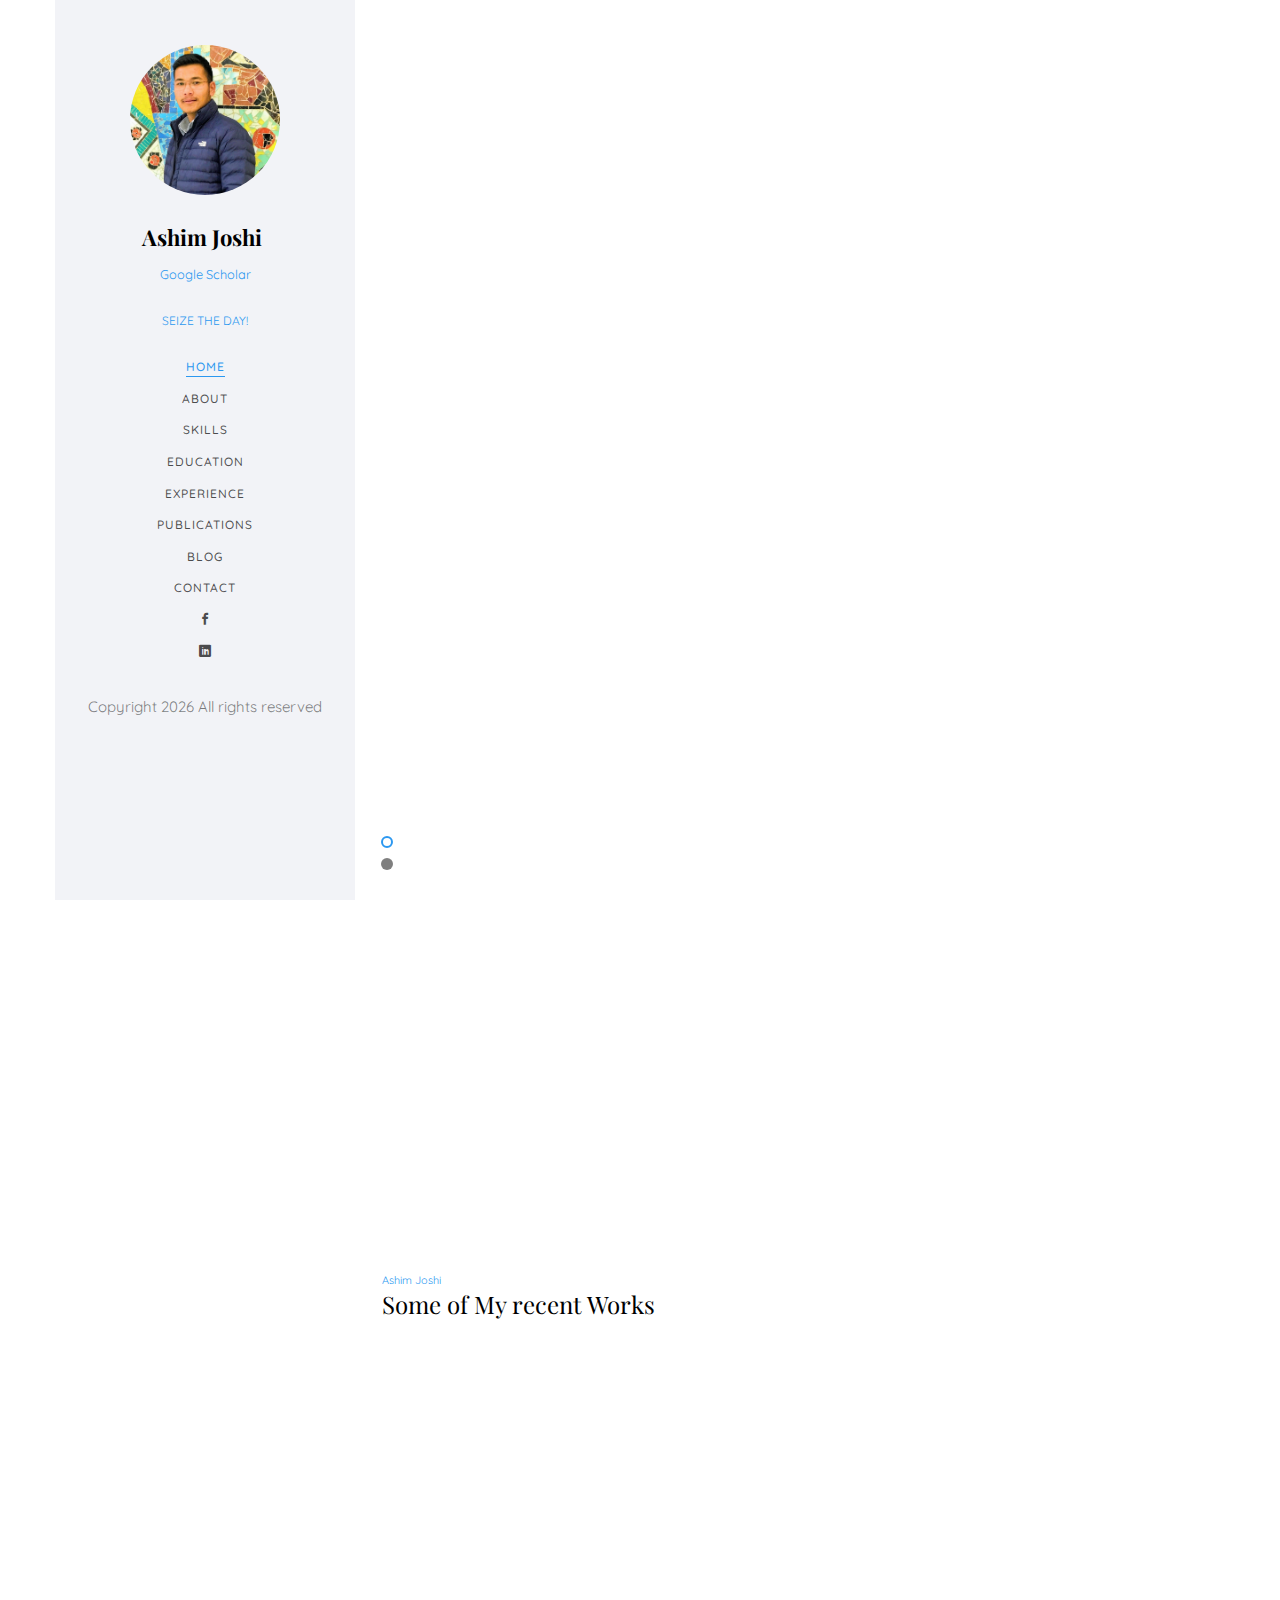
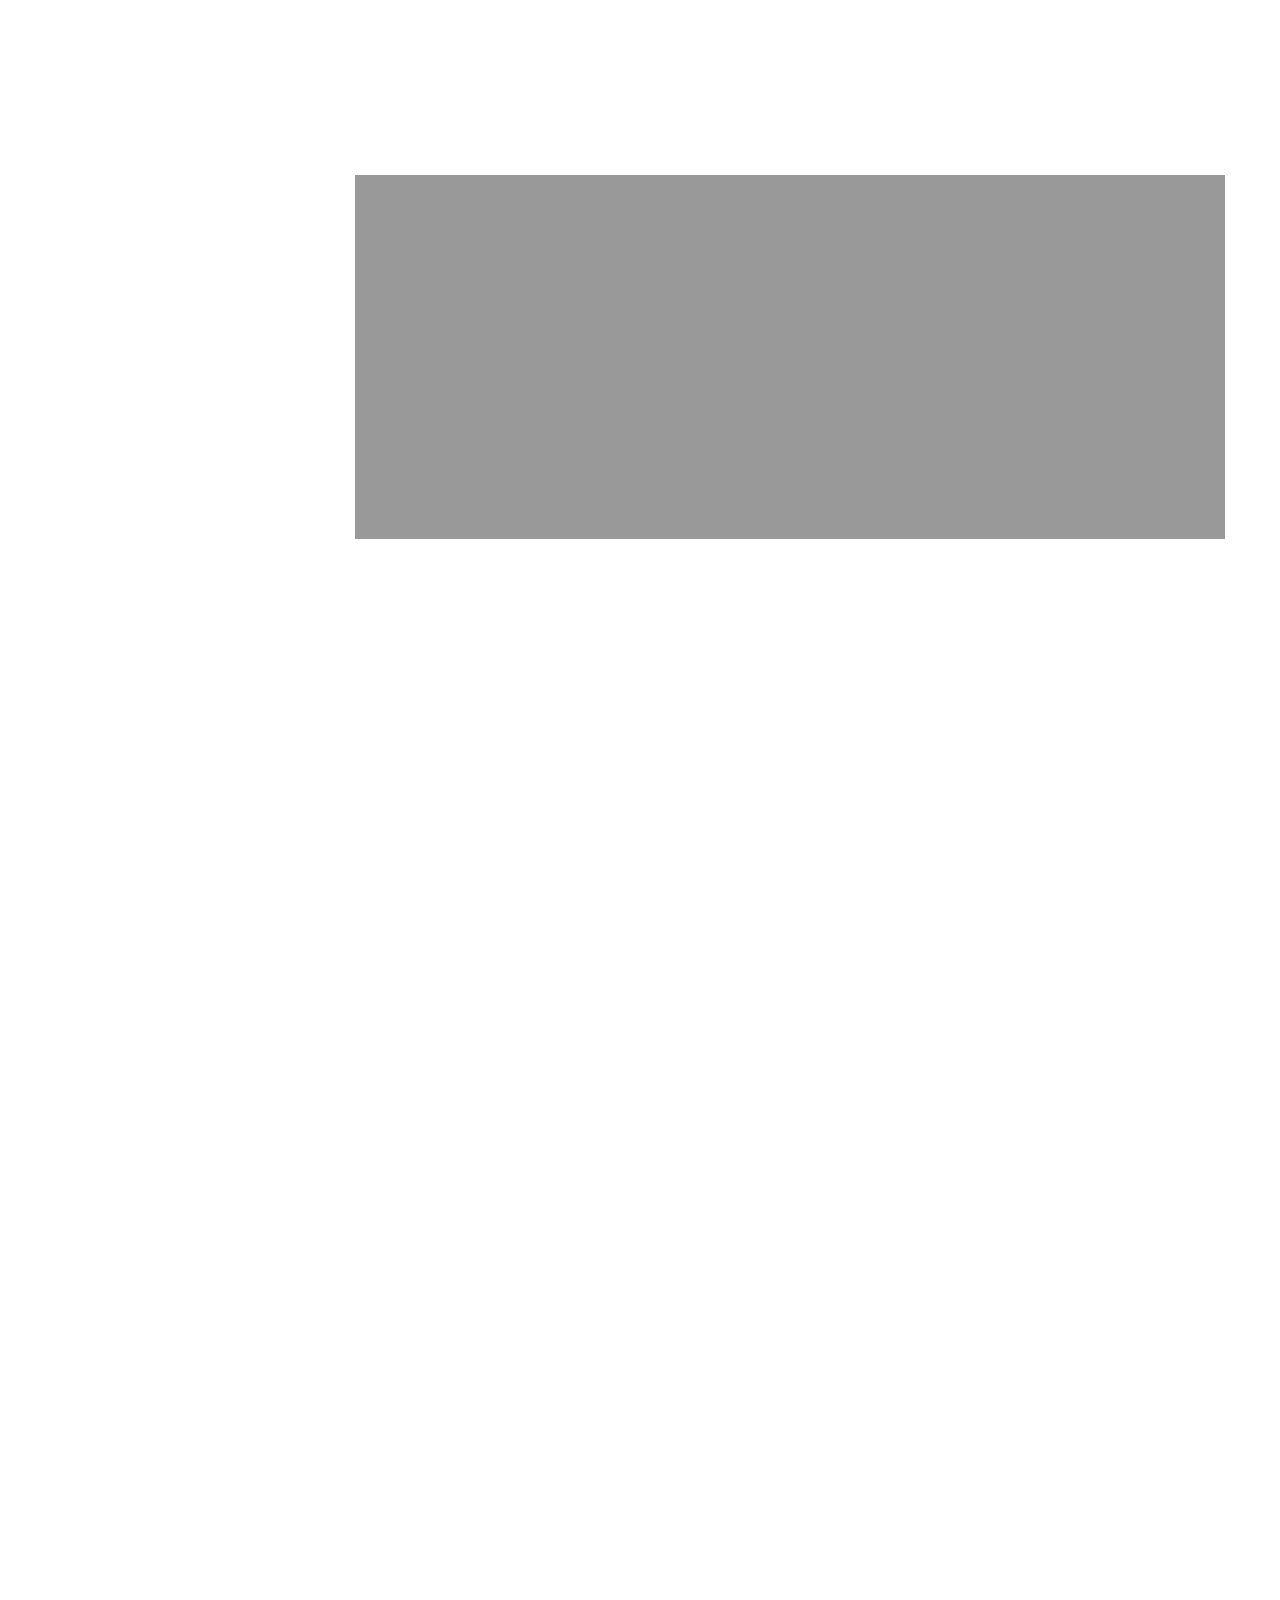
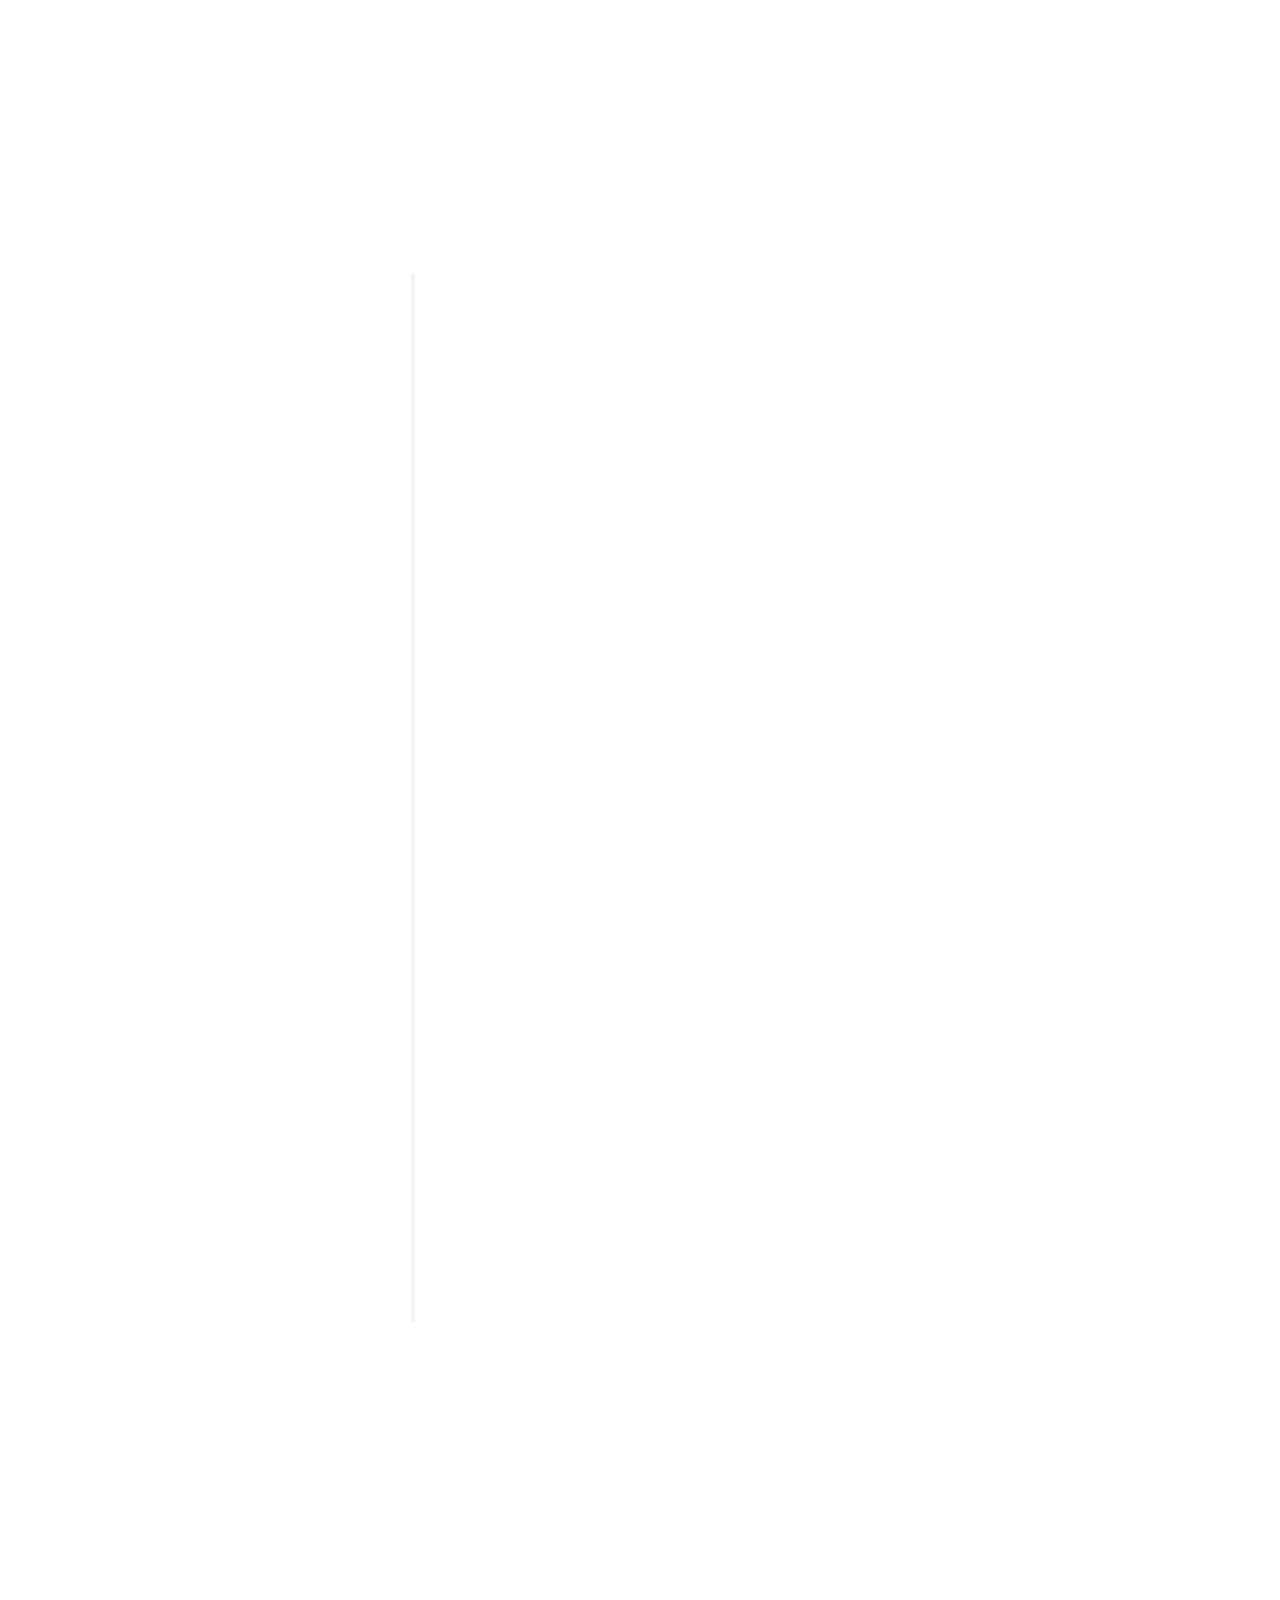
==== commit 1ddd9ed4: "Update index.html" ====
--- a/index.html
+++ b/index.html
@@ -111,7 +111,7 @@
 			<section id="colorlib-hero" class="js-fullheight" data-section="home">
 				<div class="flexslider js-fullheight">
 					<ul class="slides">
-				   	<li style="background-image: url(blabk.jpg);">
+				   	<li style="background-image:;">
 				   		<div class="overlay"></div>
 				   		<div class="container-fluid">
 				   			<div class="row">
@@ -127,7 +127,7 @@
 					   		</div>
 				   		</div>
 				   	</li>
-				   	<li style="background-image: url(blabk.jpg);">
+				   	<li style="background-image: ;">
 				   		<div class="overlay"></div>
 				   		<div class="container-fluid">
 				   			<div class="row">
@@ -610,7 +610,7 @@
 					               </div>
 
 					               <div class="timeline-label">
-					                  <h2><a href="#">International Atomic Energy Agency (IAEA), Vienna, Austria</a> <span>Oct 2023-Current</span></h2>
+					                  <h2><a href="#">International Atomic Energy Agency (IAEA), Vienna, Austria</a> <span>Oct 2023-Sept 2024</span></h2>
 					                  <p>Working in a program/project/knowledge management sector at the Department of Technical Cooperation Asia-Pacific Division, International Atomic Energy Agency.</p>
                                          <h7><a href="https://www.iaea.org/">Web:https://www.iaea.org/</a></h7>
 					               </div>
@@ -714,6 +714,36 @@
 							<h2 class="colorlib-heading animate-box">Publications</h2>
 						</div>
 					</div>
+                    <div class="row">
+						<div class="col-md-12 animate-box" data-animate-effect="fadeInLeft">
+							<div class="fancy-collapse-panel">
+								<div class="panel-group" id="accordion" role="tablist" aria-multiselectable="true">
+									<div class="panel panel-default">
+									    <div class="panel-heading" role="tab" id="headingFour">
+									        <h4 class="panel-title">
+									            <a data-toggle="collapse" data-parent="#accordion" href="#collapseFour" aria-expanded="true" aria-controls="collapseFour">Effect of graphene nanoplatelets induced ethylene glycol/water mixture (50: 50) fluid on lithium-battery cooling
+									            </a>
+									        </h4>
+									    </div>
+									    <div id="collapseFour" class="panel-collapse collapse in" role="tabpanel" aria-labelledby="headingFour">
+									         <div class="panel-body">
+									            <div class="row">
+										      		<div class="">
+										      			<p> <a href="https://doi.org/10.1016/j.csite.2024.104267">https://doi.org/10.1016/j.csite.2024.104267</a> 2024<br> Ashim Joshi, Raghav Sharma, Isha Acharya, Dr. Sailesh Chitrakar and Prof. Bivek Baral, PhD<br>                                                         
+                                                        </p>
+										      <h5> Abstract</h5>
+                                                        <p> <span>Battery technology is the main driving force behind the shift towards emission-free transportation. However, a major obstacle to the widespread adoption of this technology is the need to maintain the battery's temperature at a standard of 27 °C. Traditionally, a mixture of ethylene glycol and water is circulated through the battery pack for cooling, but this method is not sufficient. By contrast, the use of graphene nanoplatelets (GNPs) can improve heat transfer, reducing temperature rise in the battery cell. In this study, a customized battery pack has been simulated using coolants containing varying concentrations of GNPs (ranging from 0.001 vol% to 0.01 vol%) to assess their effectiveness in lowering the operating temperature....</span></p> 
+										      												</div>
+                                                    <p>  <a href="https://www.sciencedirect.com/science/article/pii/S2214157X24002983">See More...</a></p>
+									</div>
+									</div>
+									</div>
+									</div>
+
+										      		</div>
+										      	</div>
+									         </div>
+									    </div>
                     <div class="row">
 						<div class="col-md-12 animate-box" data-animate-effect="fadeInLeft">
 							<div class="fancy-collapse-panel">
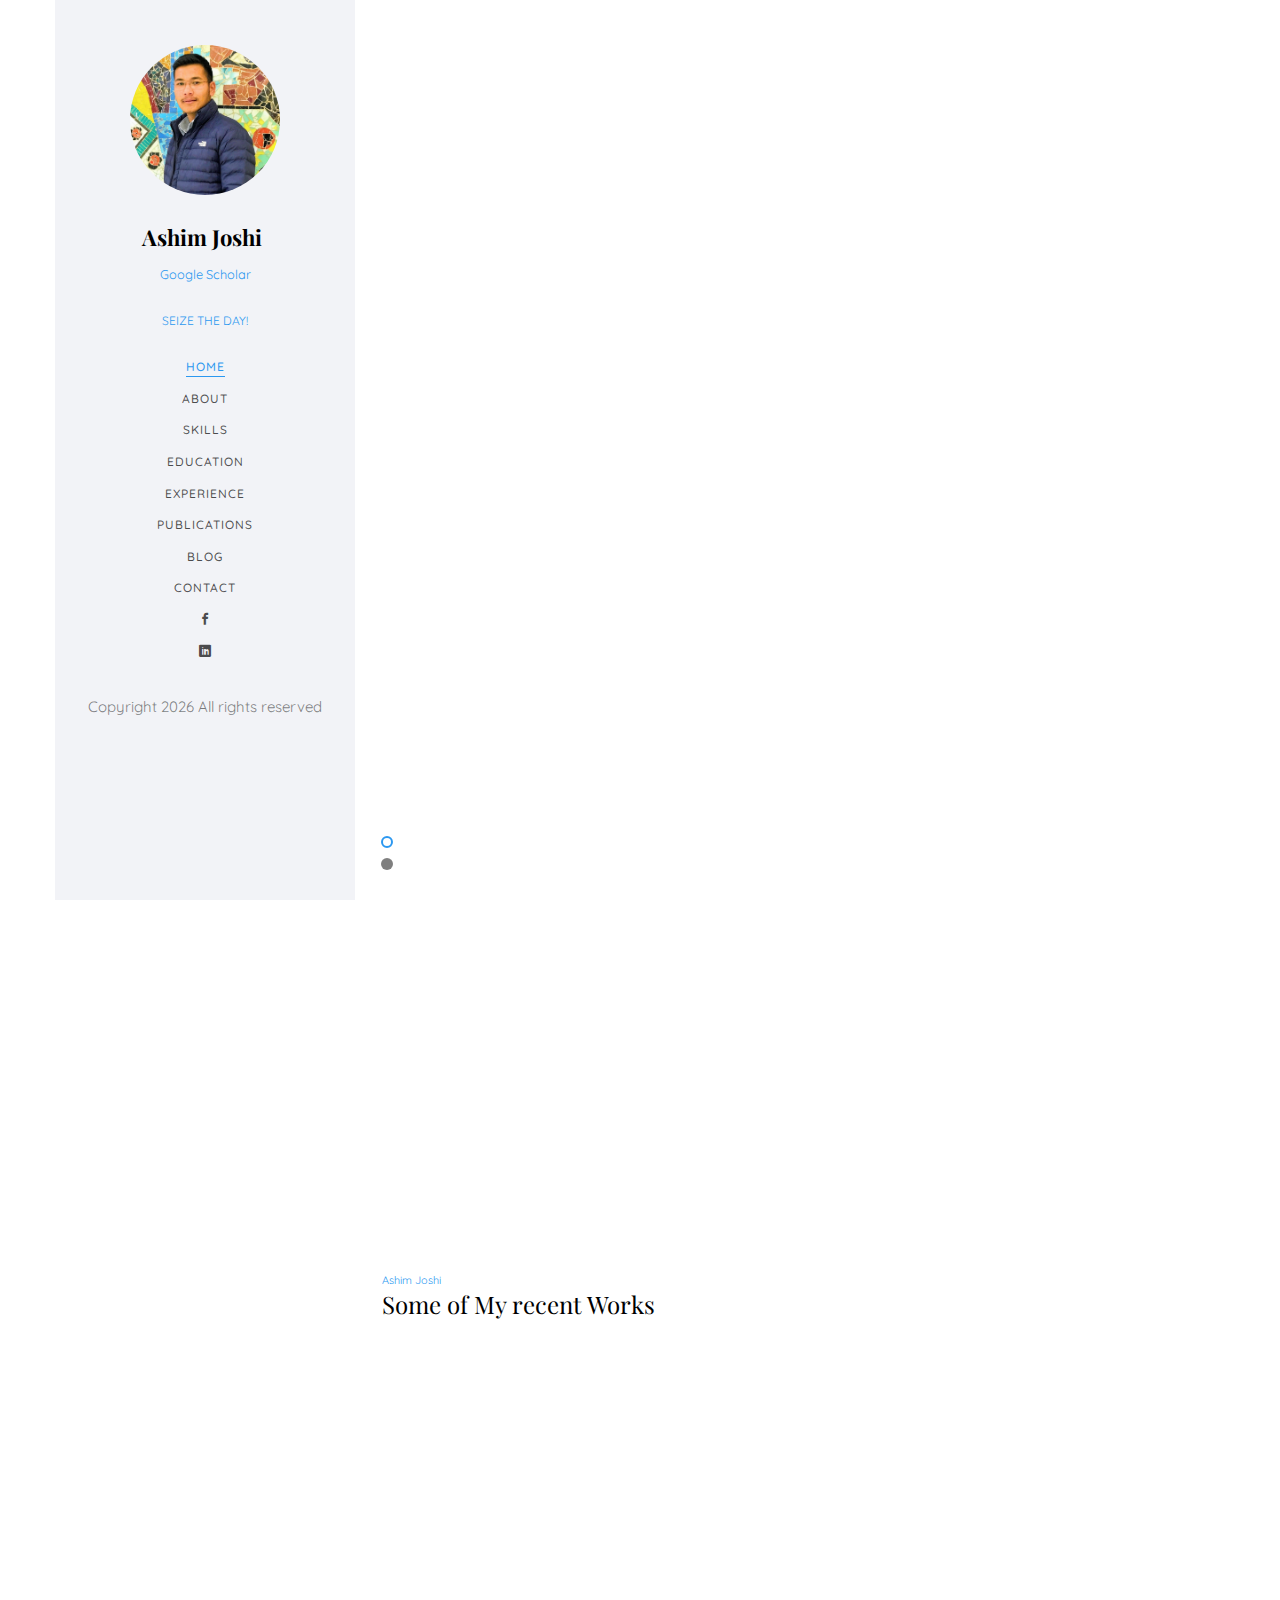
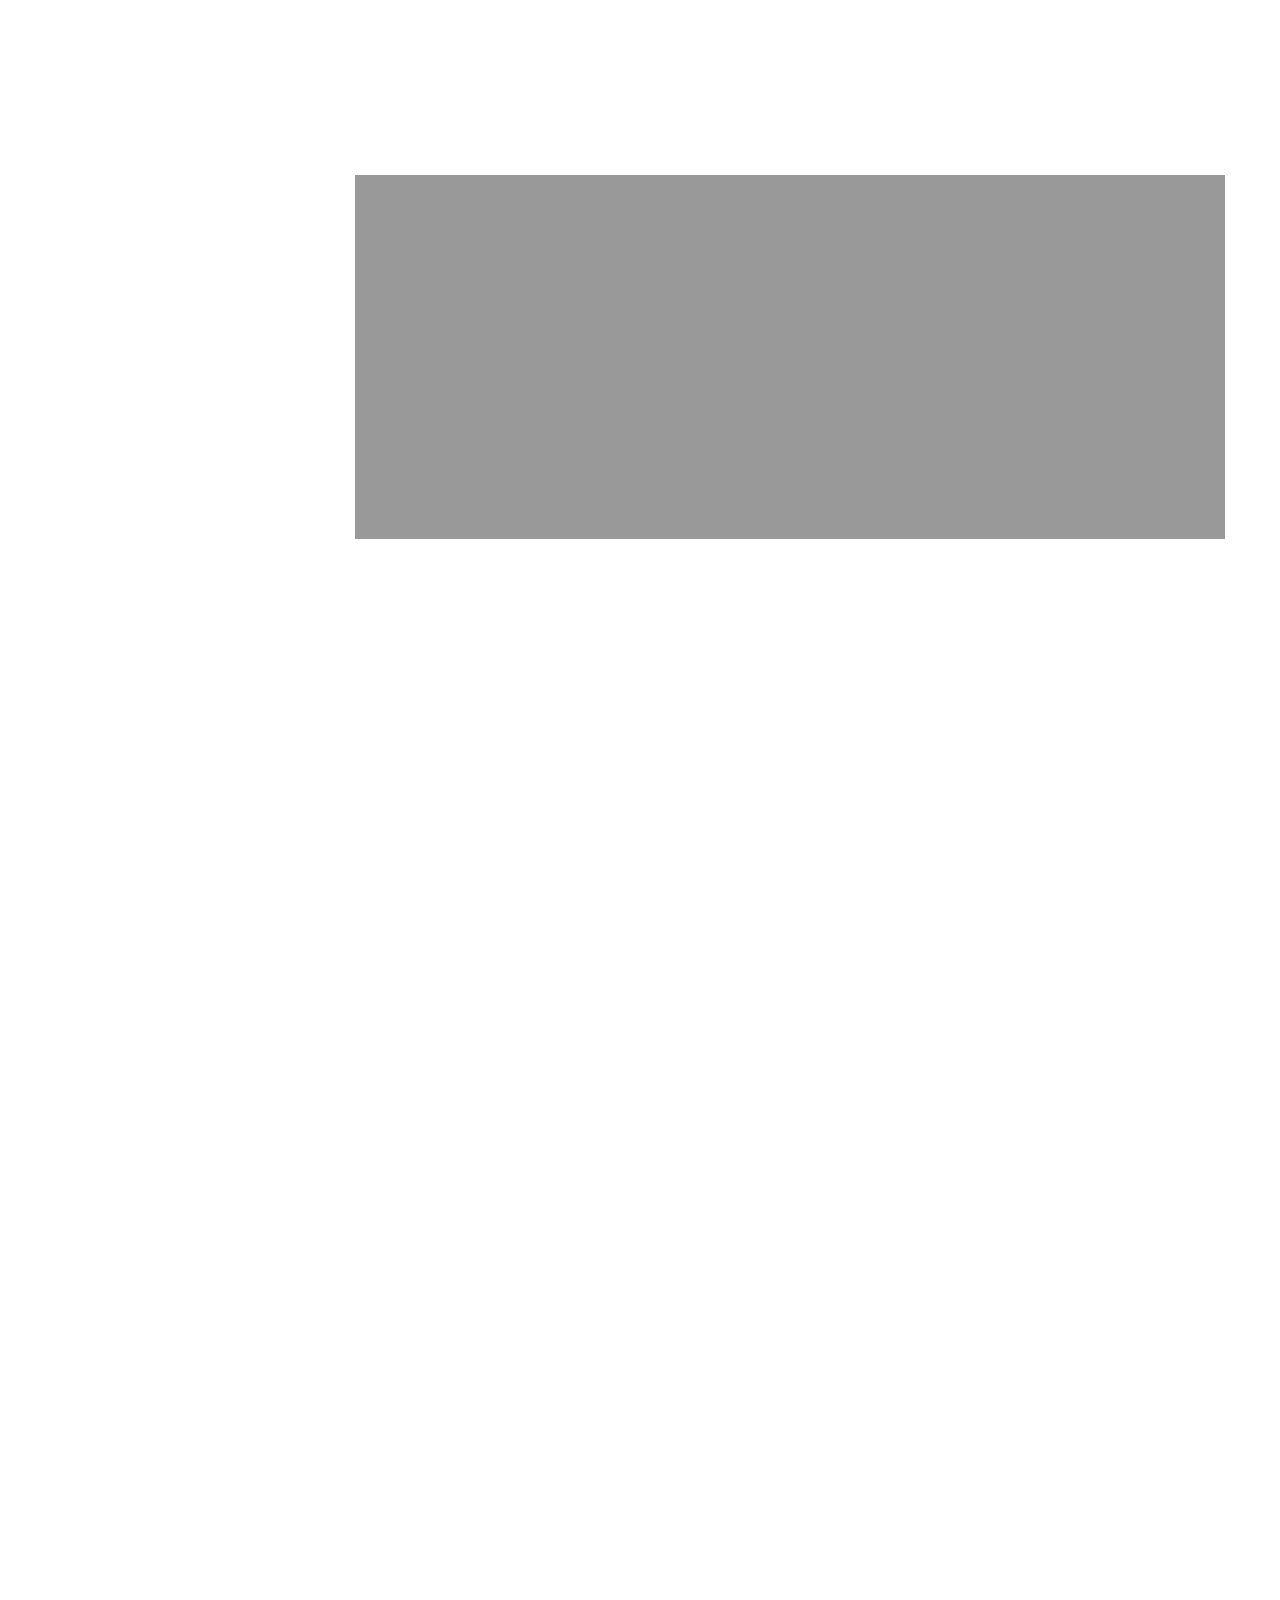
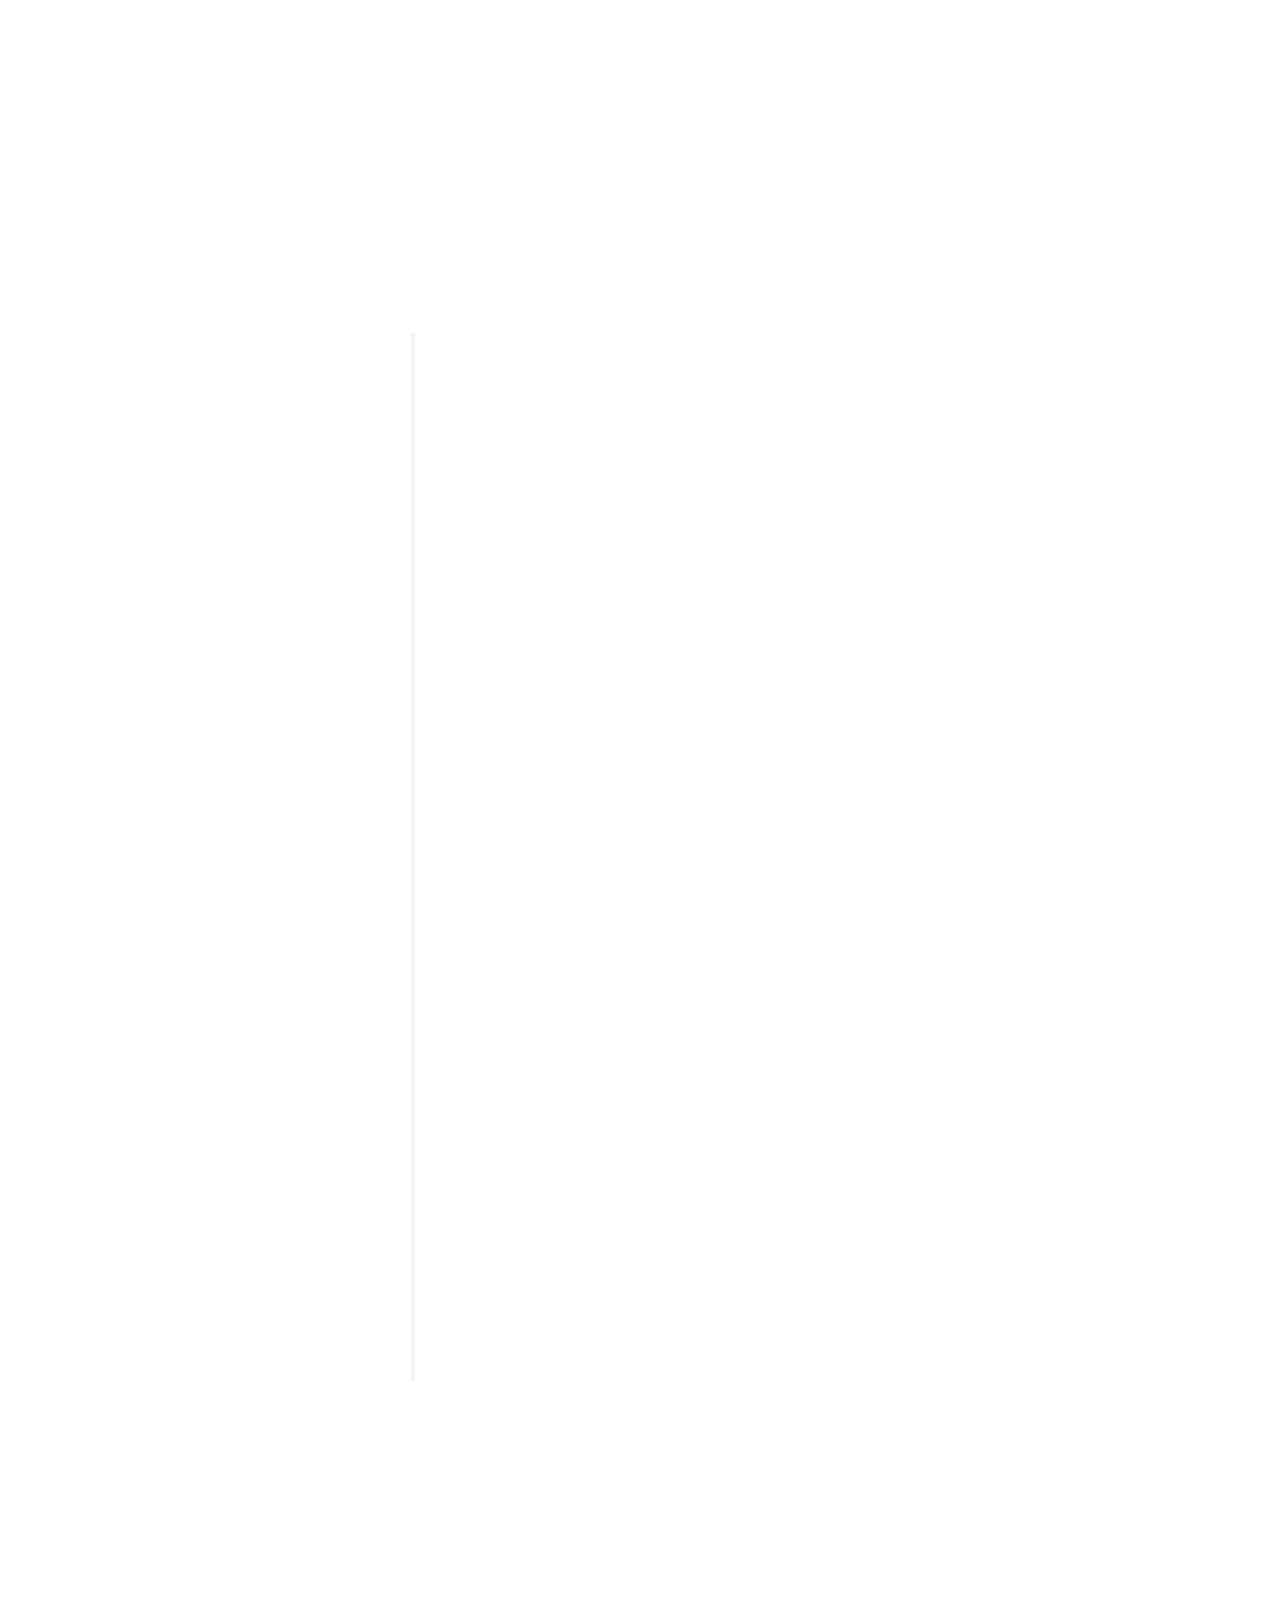
==== commit 49a737e6: "Changes in EDU" ====
--- a/index.html
+++ b/index.html
@@ -503,7 +503,7 @@
 									<div class="panel panel-default">
 									    <div class="panel-heading" role="tab" id="headingOne">
 									        <h4 class="panel-title">
-									            <a data-toggle="collapse" data-parent="#accordion" href="#collapseOne" aria-expanded="true" aria-controls="collapseOne">bachelor`s degree (2018-2022)
+									            <a data-toggle="collapse" data-parent="#accordion" href="#collapseOne" aria-expanded="true" aria-controls="collapseOne">Master`s degree (2024-Current)
 									            </a>
 									        </h4>
 									    </div>
@@ -511,24 +511,39 @@
 									         <div class="panel-body">
 									            <div class="row">
 										      		<div class="col-md-6">
-										      			<p>Mechanical Engineering <br> Specialization: Automobile <br>
-                                                        Current CGPA: 3.75 <br>
-                                                        <a href="ku.edu.np">Kathmandu University</a>, Dhulikhel, Nepal</p>
-										      
-										      			
+										      			<p>MSc in Energy Systems<br>
+                                                        <a href="https://www.ox.ac.uk/">University of Oxford</a>, Oxford, United Kingdom</p>
+                                                        <p><a href="https://www.whtrust.org/alumni-profiles/ashim-joshi">Oxford Weidenfeld Hoffmann Scholar</a>, Oxford, United Kingdom</p>
 										      		</div>
 										      	</div>
 									         </div>
 									    </div>
 									</div>
-									<div class="panel panel-default">
+                                    
+                                    <div class="panel panel-default">
 									    <div class="panel-heading" role="tab" id="headingTwo">
 									        <h4 class="panel-title">
-									            <a class="collapsed" data-toggle="collapse" data-parent="#accordion" href="#collapseTwo" aria-expanded="false" aria-controls="collapseTwo">Higher Secondary School (2016-2018)
+									            <a class="collapsed" data-toggle="collapse" data-parent="#accordion" href="#collapseTwo" aria-expanded="false" aria-controls="collapseTwo">bachelor`s degree (2018-2022)
 									            </a>
 									        </h4>
 									    </div>
 									    <div id="collapseTwo" class="panel-collapse collapse" role="tabpanel" aria-labelledby="headingTwo">
+									        <div class="panel-body">
+									            <p>BE in Mechanical Engineering <br>
+                                                    <a href="https://www.ku.edu.np">Kathmandu University </a>, Dhulikhel, Nepal</p>
+													
+									        </div>
+									    </div>
+									</div>
+                                    
+									<div class="panel panel-default">
+									    <div class="panel-heading" role="tab" id="headingThree">
+									        <h4 class="panel-title">
+									            <a class="collapsed" data-toggle="collapse" data-parent="#accordion" href="#collapseThree" aria-expanded="false" aria-controls="collapseThree">Higher Secondary School (2016-2018)
+									            </a>
+									        </h4>
+									    </div>
+									    <div id="collapseThree" class="panel-collapse collapse" role="tabpanel" aria-labelledby="headingThree">
 									        <div class="panel-body">
 									            <p>+2 Science (Physical Group) <br>
                                                     <a href="https://www.orchidcollege.edu.np/">Orchid Public College </a>, Biratnagar, Nepal</p>
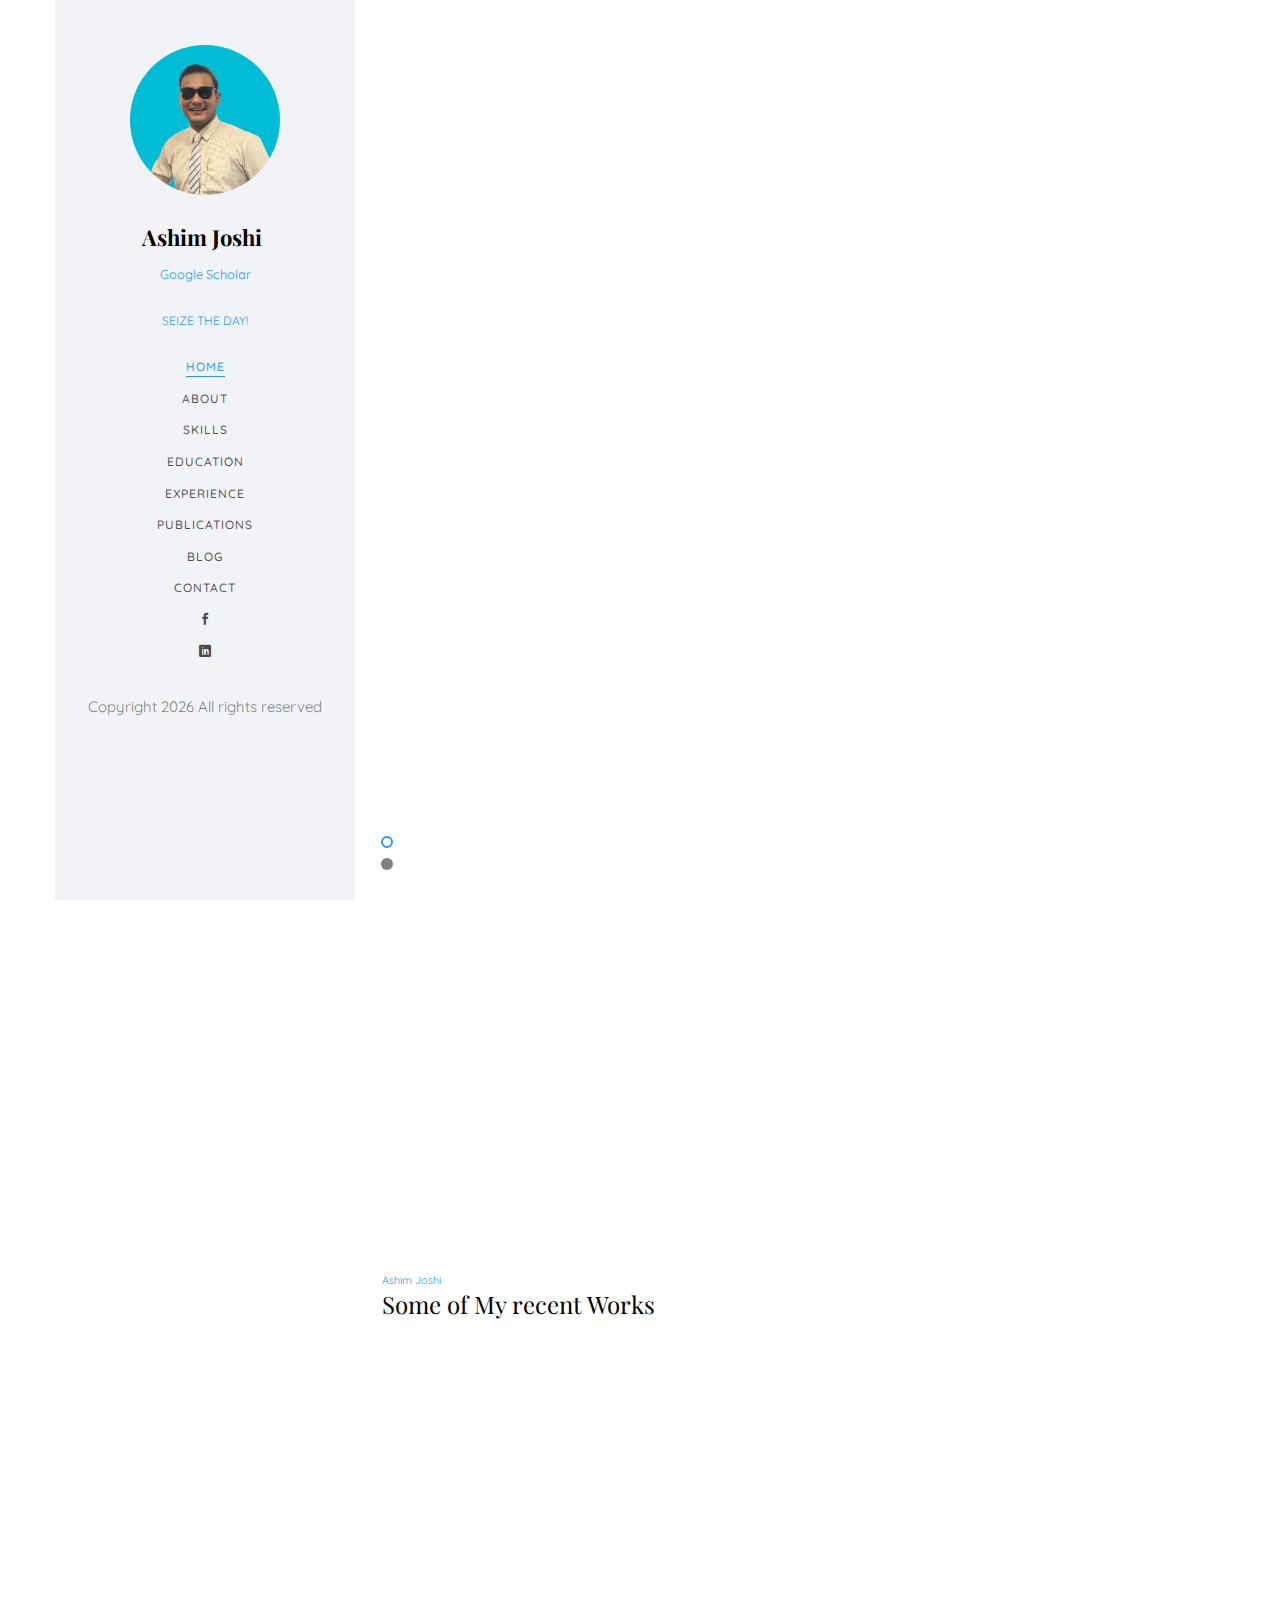
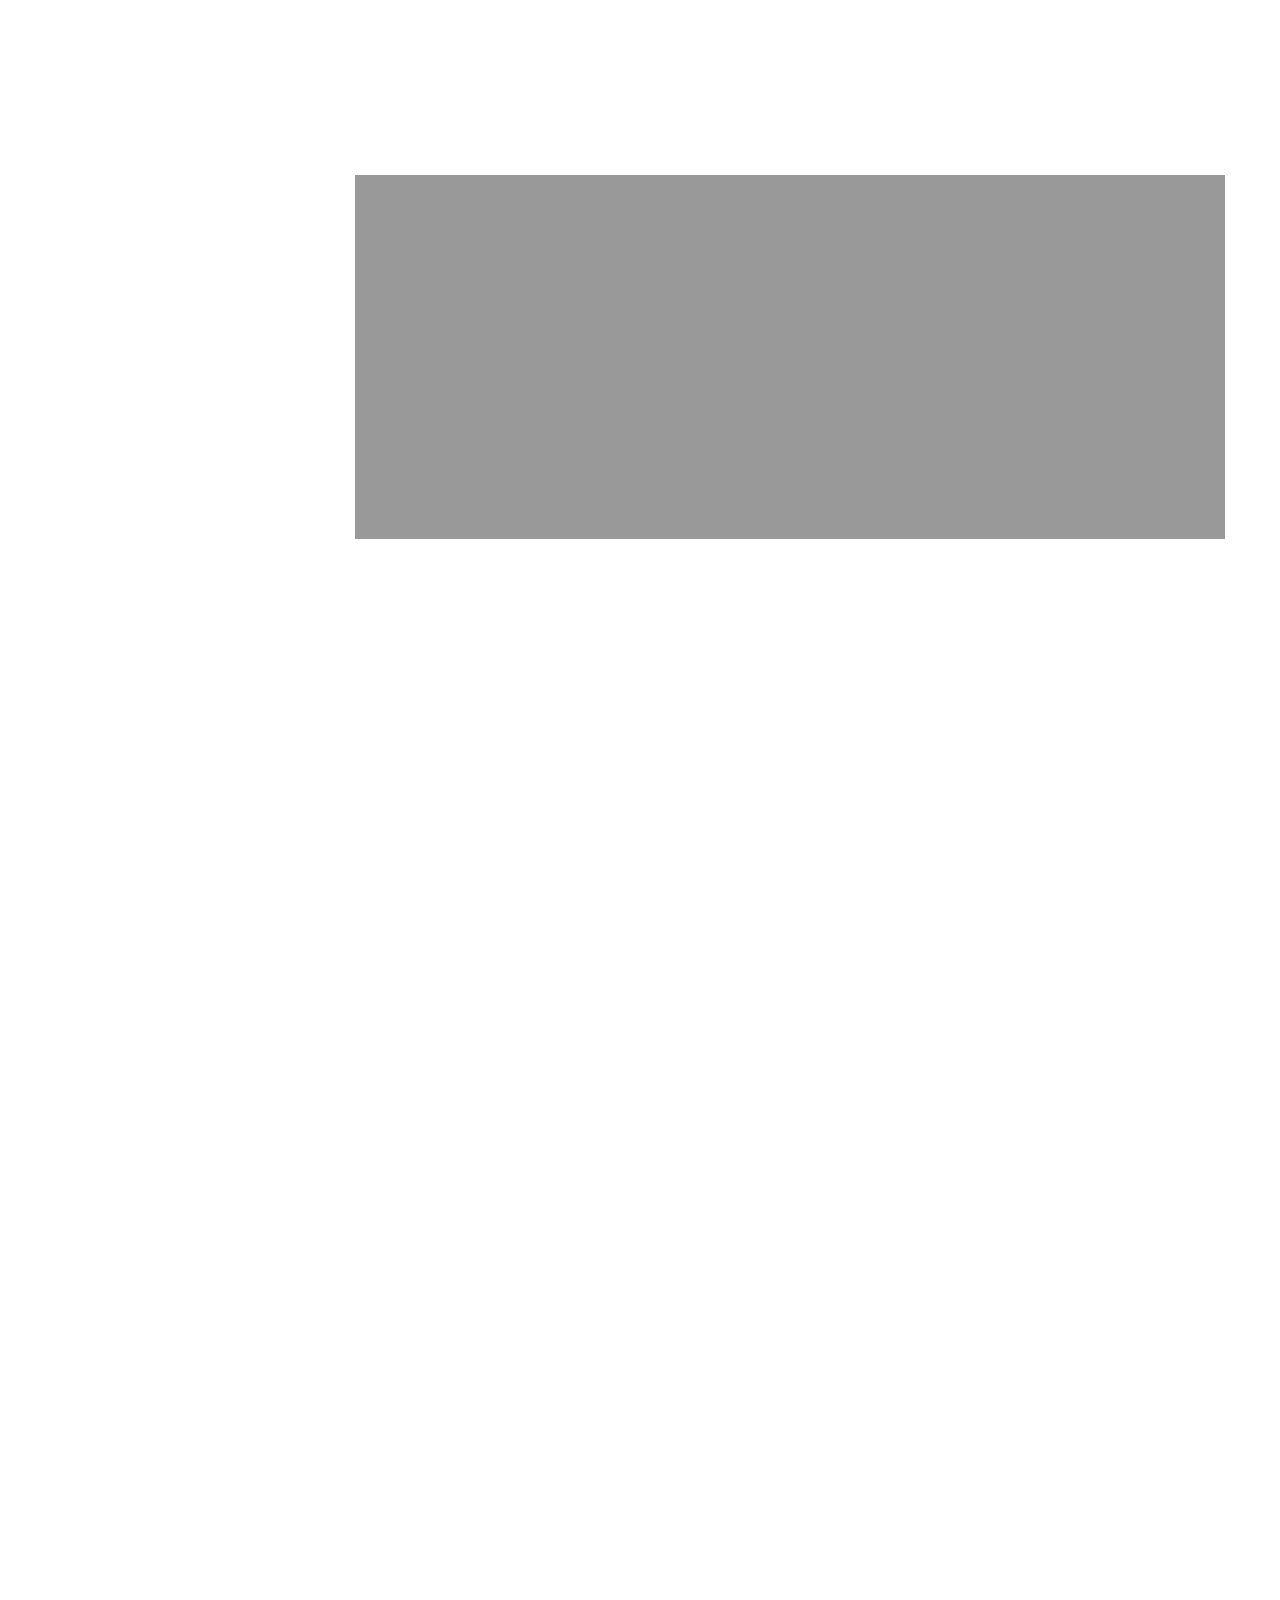
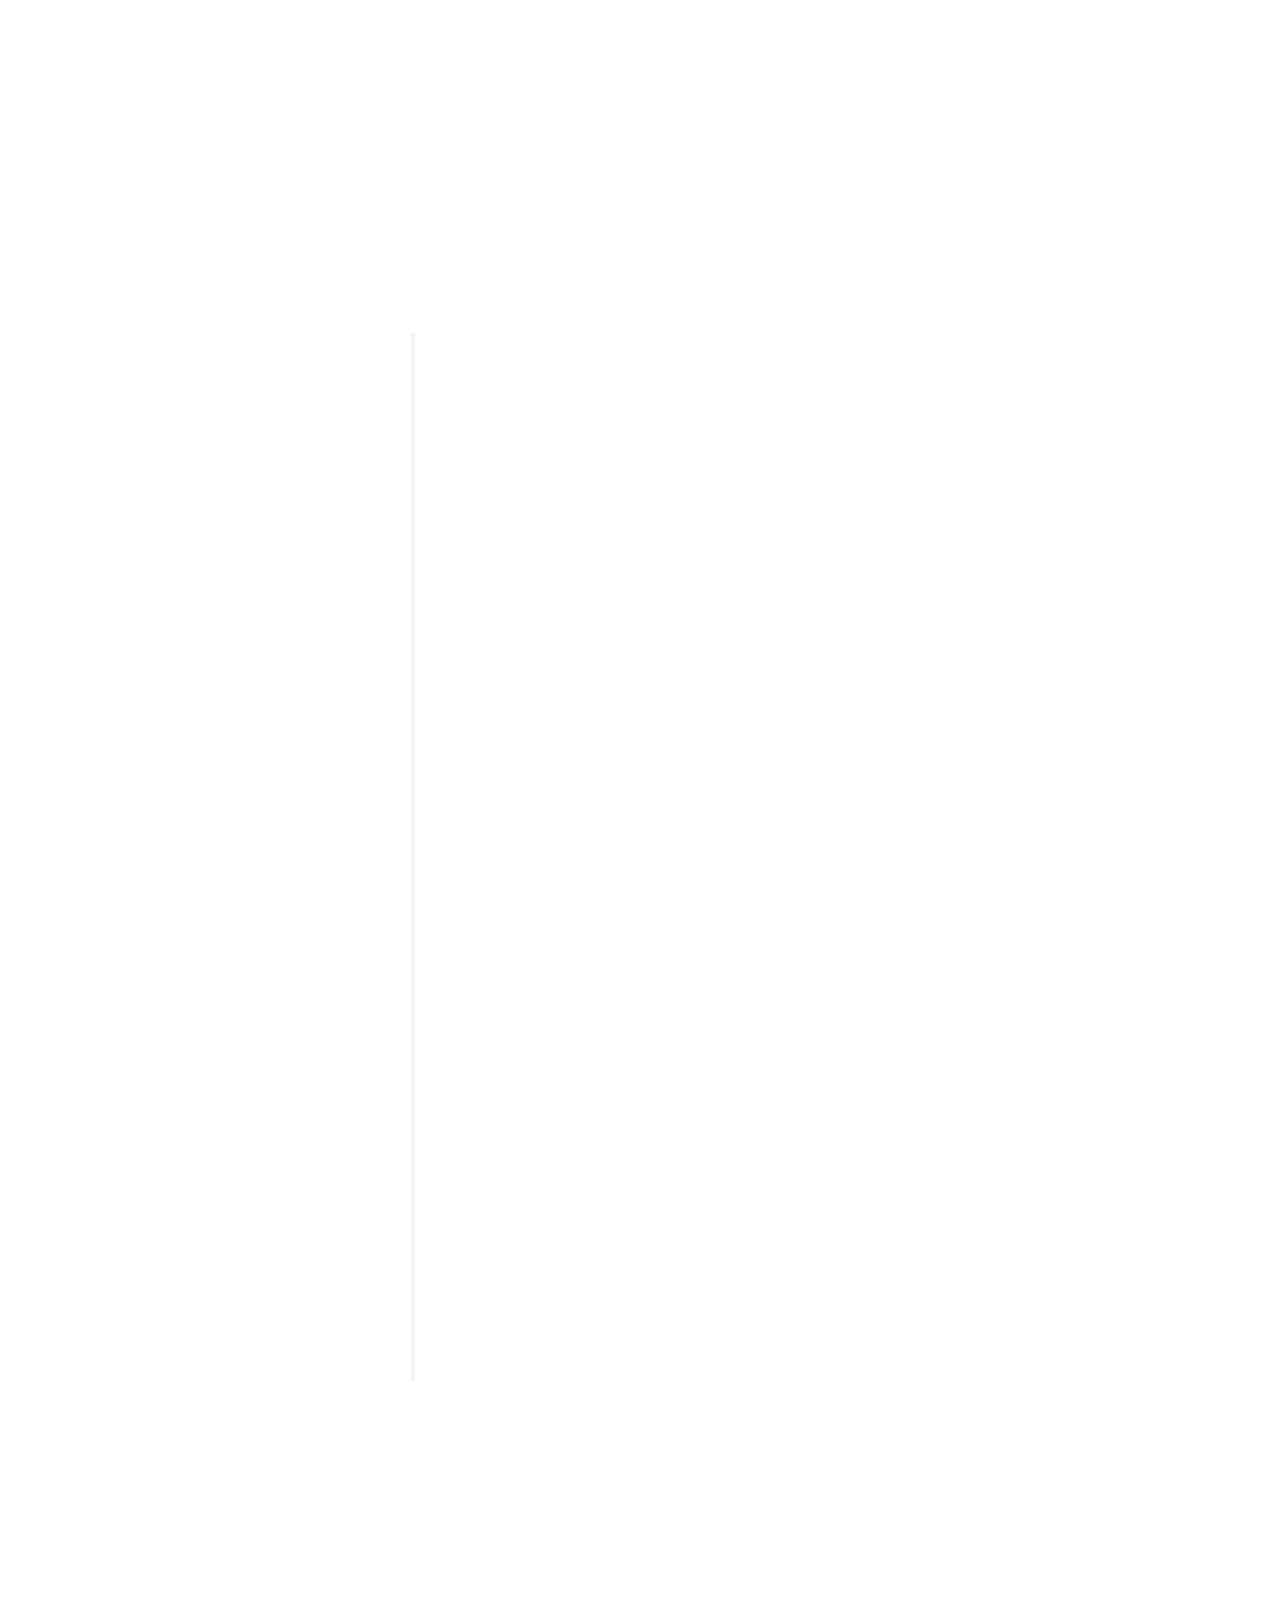
==== commit ef471ee6: "Update index.html" ====
--- a/index.html
+++ b/index.html
@@ -71,7 +71,7 @@
 		<a href="#" class="js-colorlib-nav-toggle colorlib-nav-toggle" data-toggle="collapse" data-target="#navbar" aria-expanded="false" aria-controls="navbar"><i></i></a>
 		<aside id="colorlib-aside" role="complementary" class="border js-fullheight">
 			<div class="text-center">
-				<div class="author-img" style="background-image: url(images/about.jpg);"></div>
+				<div class="author-img" style="background-image: url(images/profile.jpg);"></div>
 				<h1 id="colorlib-logo"><a href="index.html">Ashim Joshi</a></h1>
                                <p><small>                    
  <h7><a href="https://scholar.google.com/citations?user=FEoehCgAAAAJ&hl=en&authuser=1">Google Scholar</a></h7> </p>
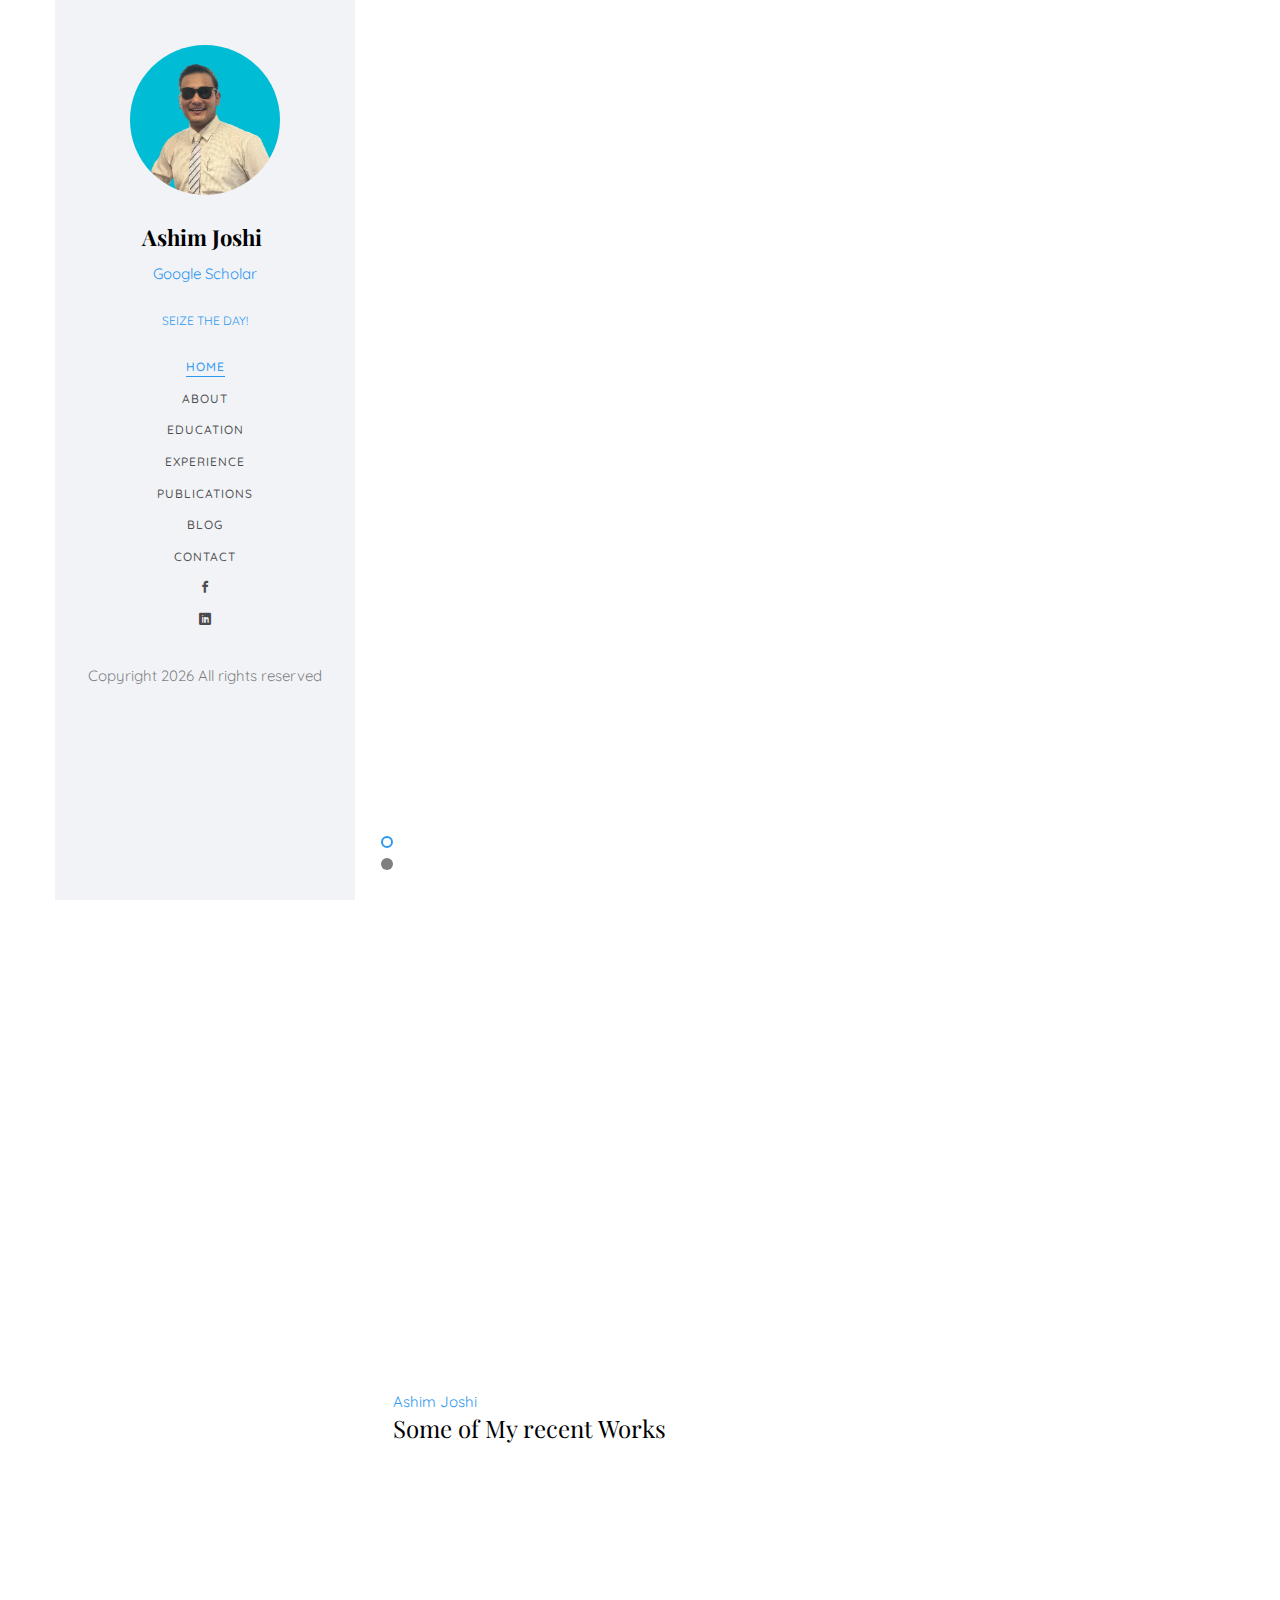
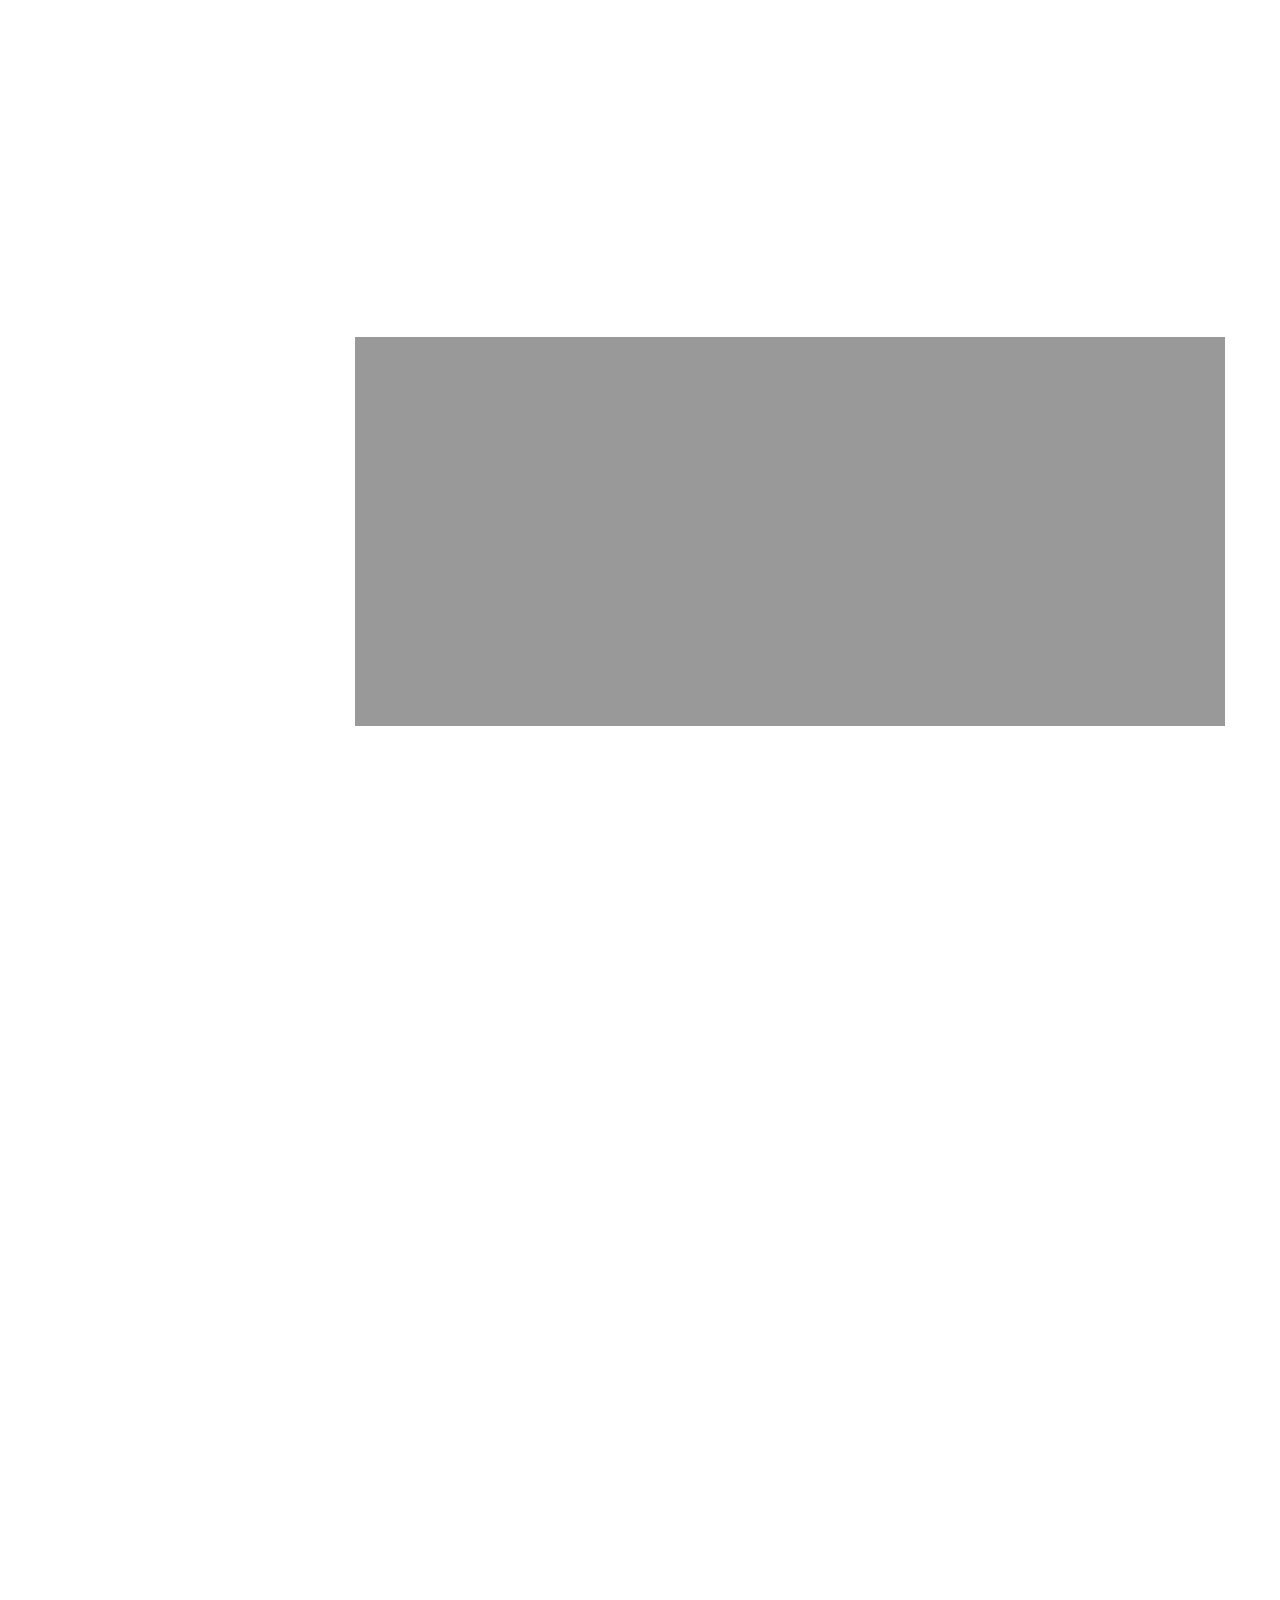
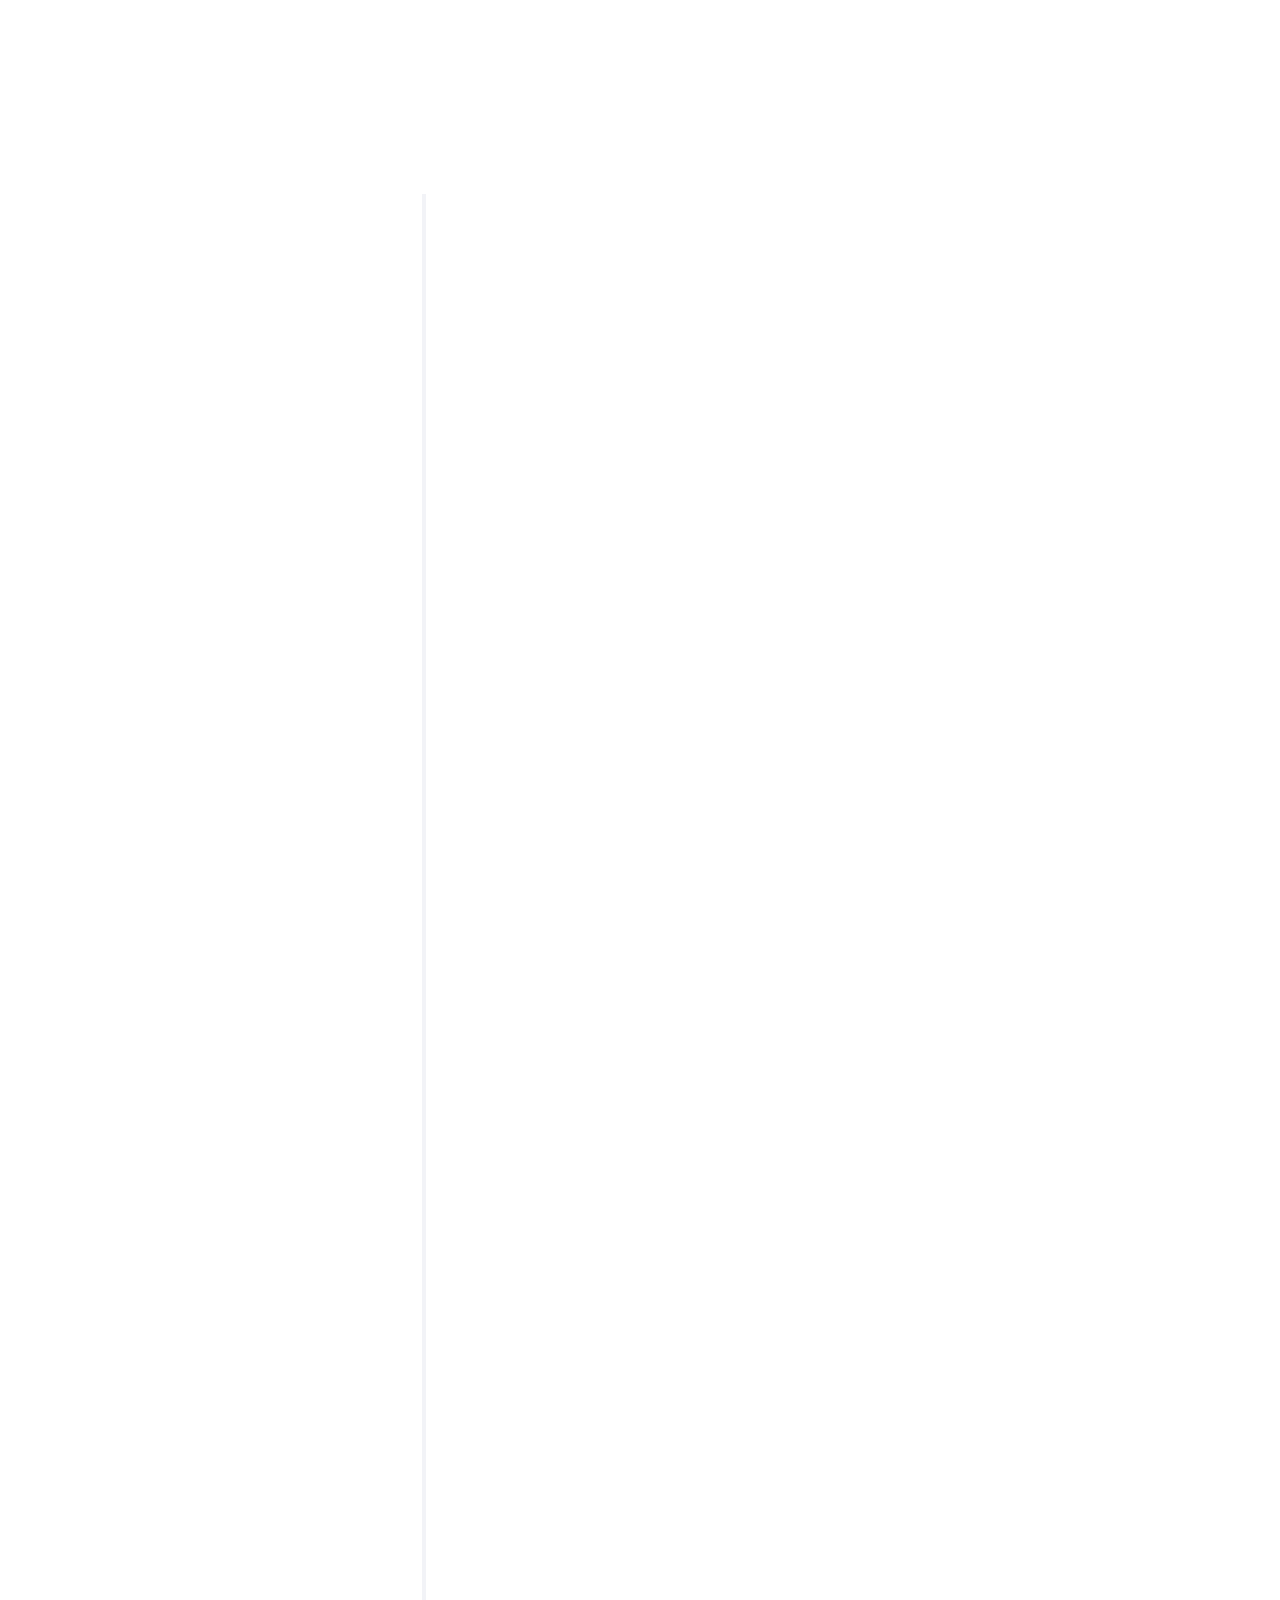
==== commit b8e47fdb: "Update index.html" ====
--- a/index.html
+++ b/index.html
@@ -86,7 +86,7 @@
 						<li class="active"><a href="#" data-nav-section="home">Home</a></li>
 						<li><a href="#" data-nav-section="about">About</a></li>
 <!--						<li><a href="#" data-nav-section="services">Services</a></li>-->
-						<li><a href="#" data-nav-section="skills">Skills</a></li>
+						<!--<li><a href="#" data-nav-section="skills">Skills</a></li> i>-->
 						<li><a href="#" data-nav-section="education">Education</a></li>
 						<li><a href="#" data-nav-section="experience">Experience</a></li>
 						<li><a href="#" data-nav-section="work">Publications</a></li>
@@ -157,7 +157,7 @@
 										<span class="heading-meta">About Us</span>
 										<h2 class="colorlib-heading">Who Am I?</h2>
 										<p><strong>Hi I'm Ashim Joshi,</strong> 
-                                            Mechanical Engineer working in a program management at International Atomic Energy Agency at Vienna, Austria.</p>
+                                           Professionaly a Mechanical Engineer doing MSc in Energy Systems at the University of Oxford as a Weidenfeld Hoffmann Scholar.</p>
 										<p> Find more about me... </p>
 									</div>
 								</div>
@@ -380,13 +380,13 @@
 							<span class="colorlib-counter-label">Cups of Tea per Day</span>
 						</div>
 						<div class="col-md-3 text-center animate-box">
-							<span class="colorlib-counter js-counter" data-from="0" data-to="3" data-speed="2500" data-refresh-interval="50"></span>
+							<span class="colorlib-counter js-counter" data-from="0" data-to="4" data-speed="2500" data-refresh-interval="50"></span>
 							<span class="colorlib-counter-label">Publications</span>
 						</div>
 					</div>
 				</div>
 			</div>
-
+<!--
 			<section class="colorlib-skills" data-section="skills">
 				<div class="colorlib-narrow-content">
 					<div class="row">
@@ -487,7 +487,7 @@
 					</div>
 				</div>
 			</section>
-
+!>-->
 			<section class="colorlib-education" data-section="education">
 				<div class="colorlib-narrow-content">
 					<div class="row">
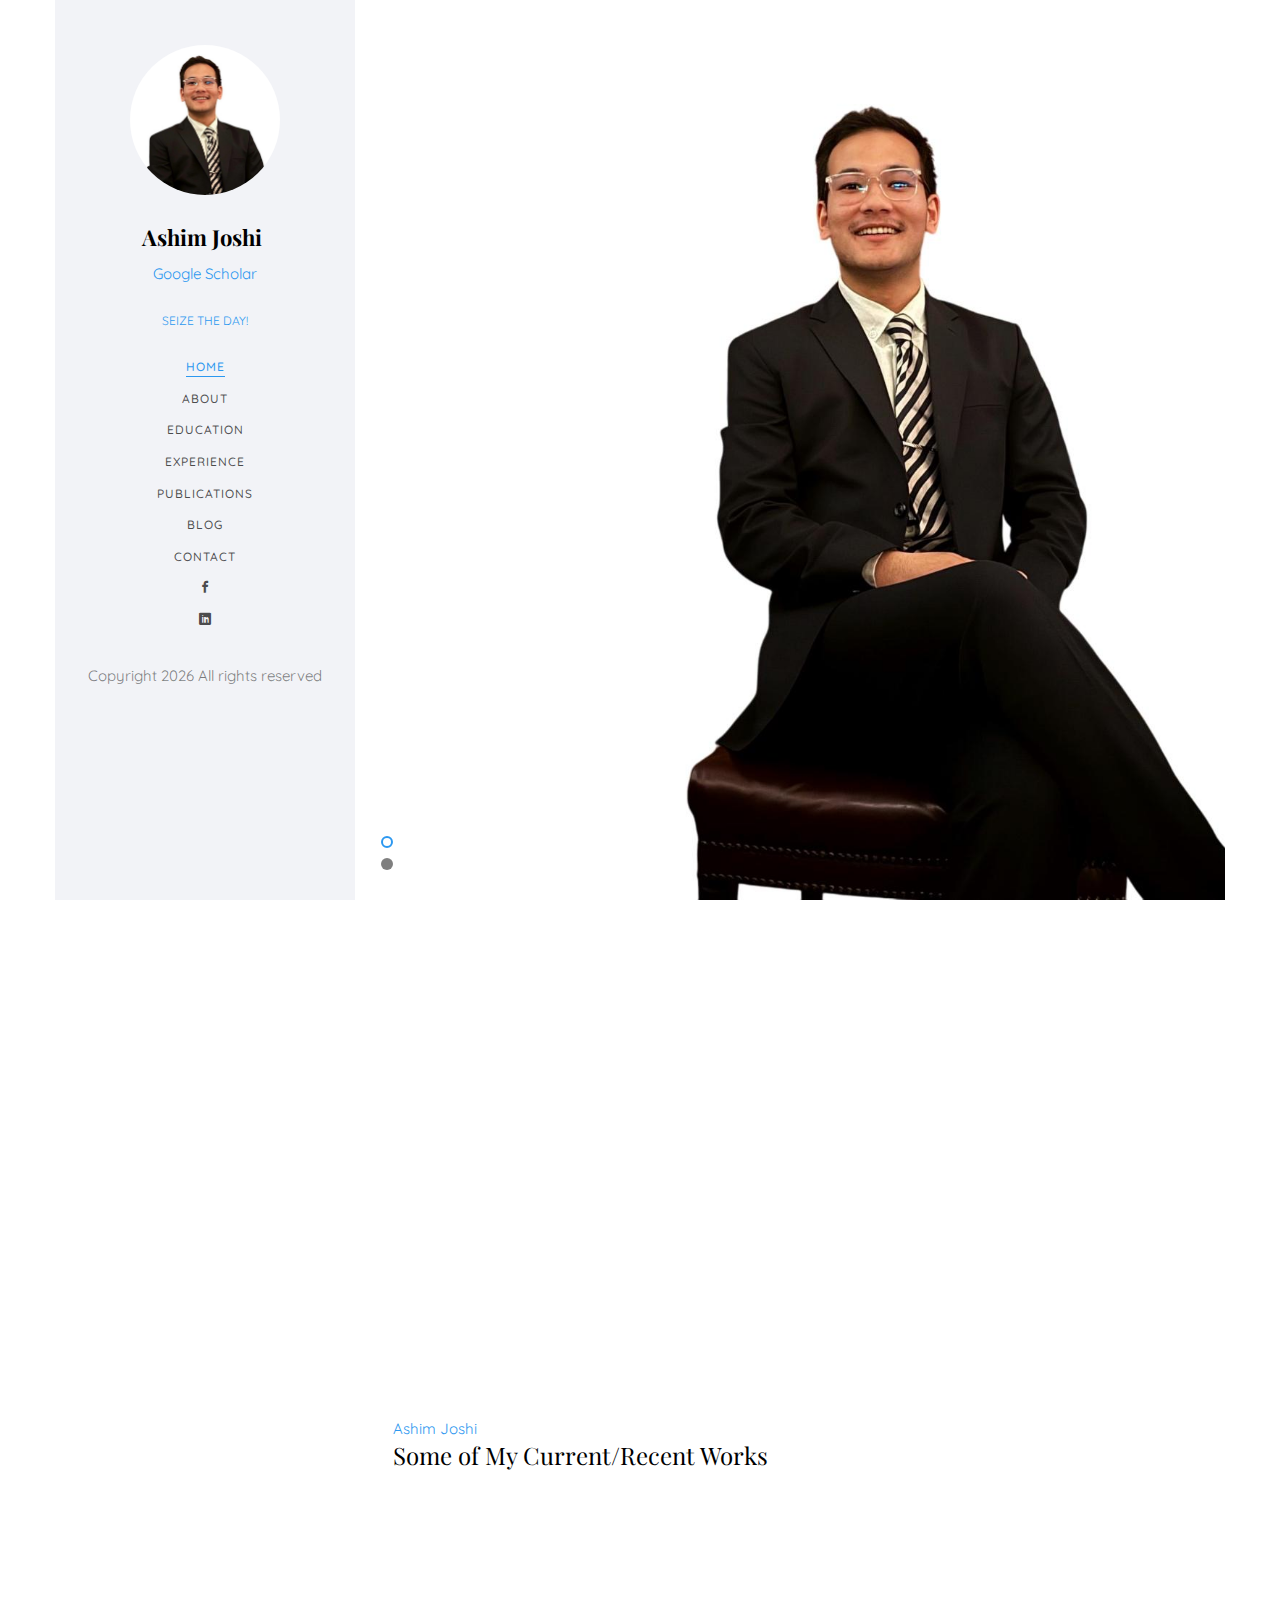
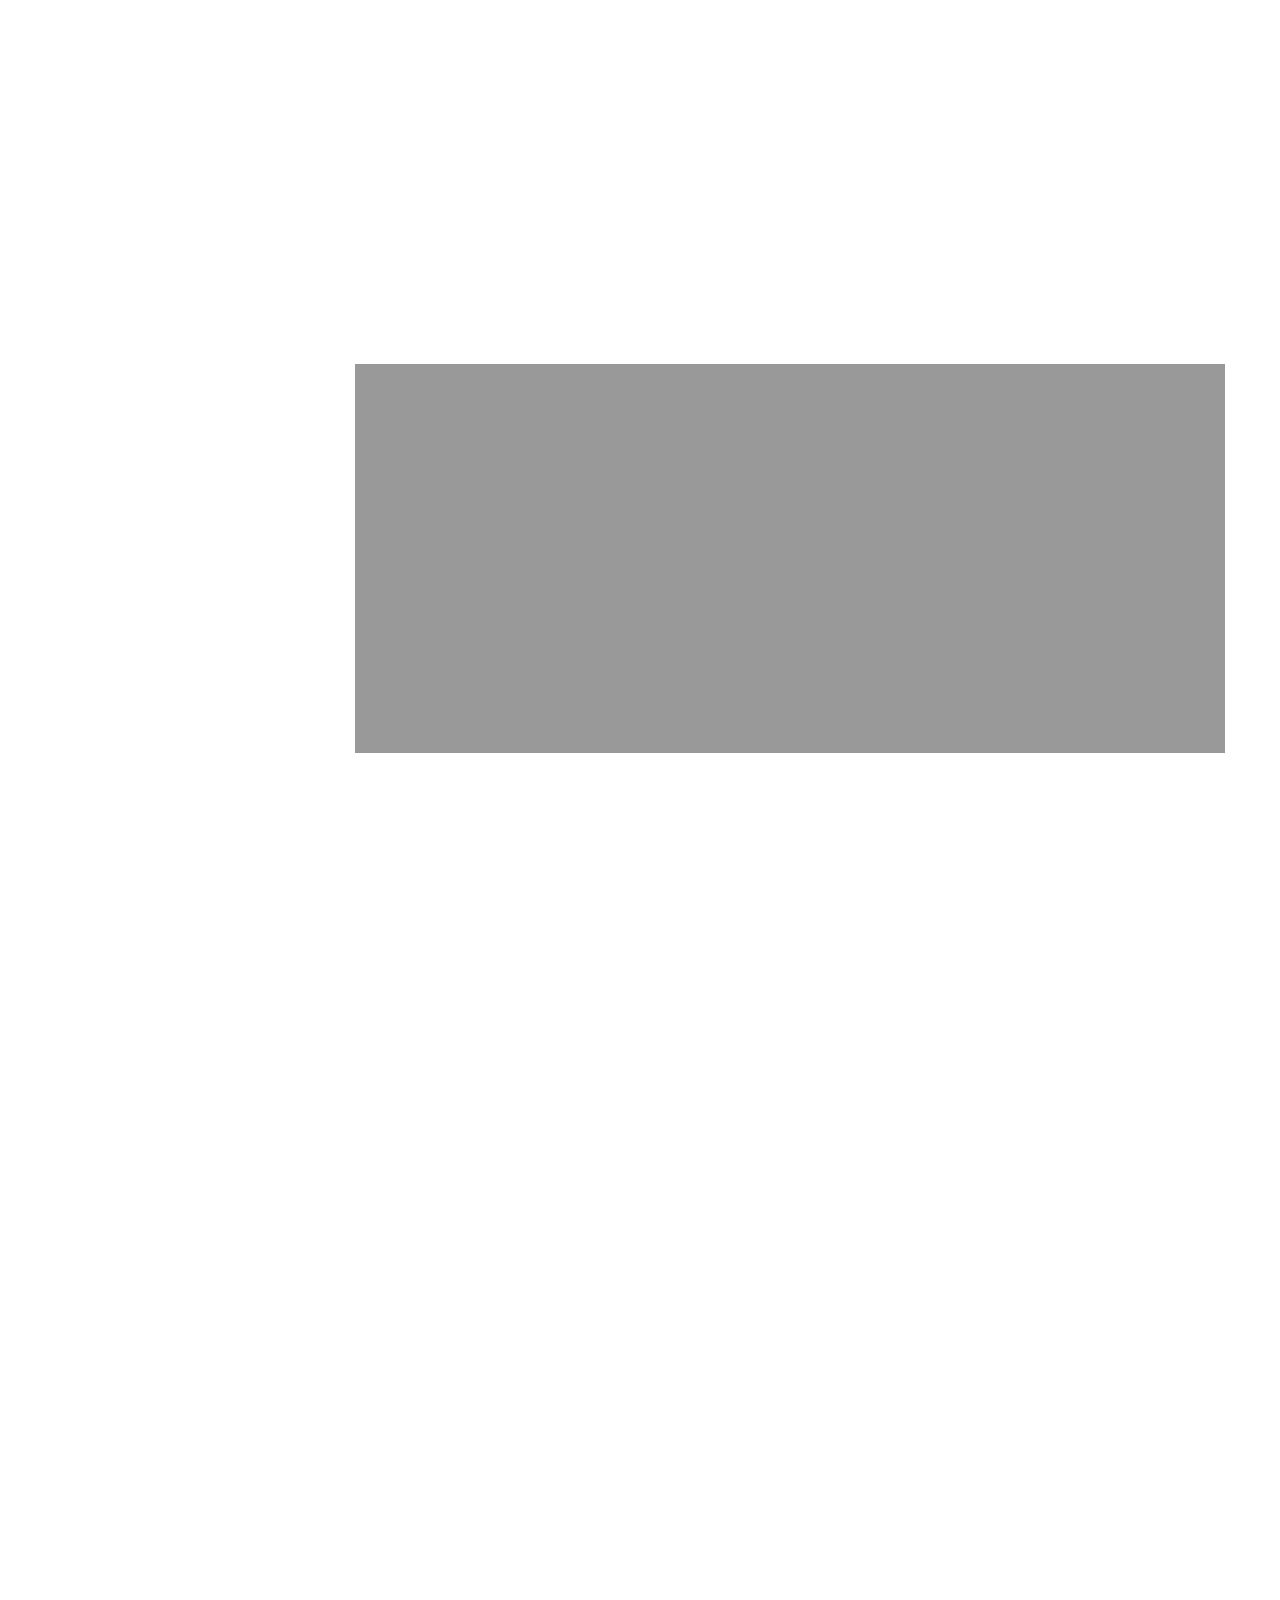
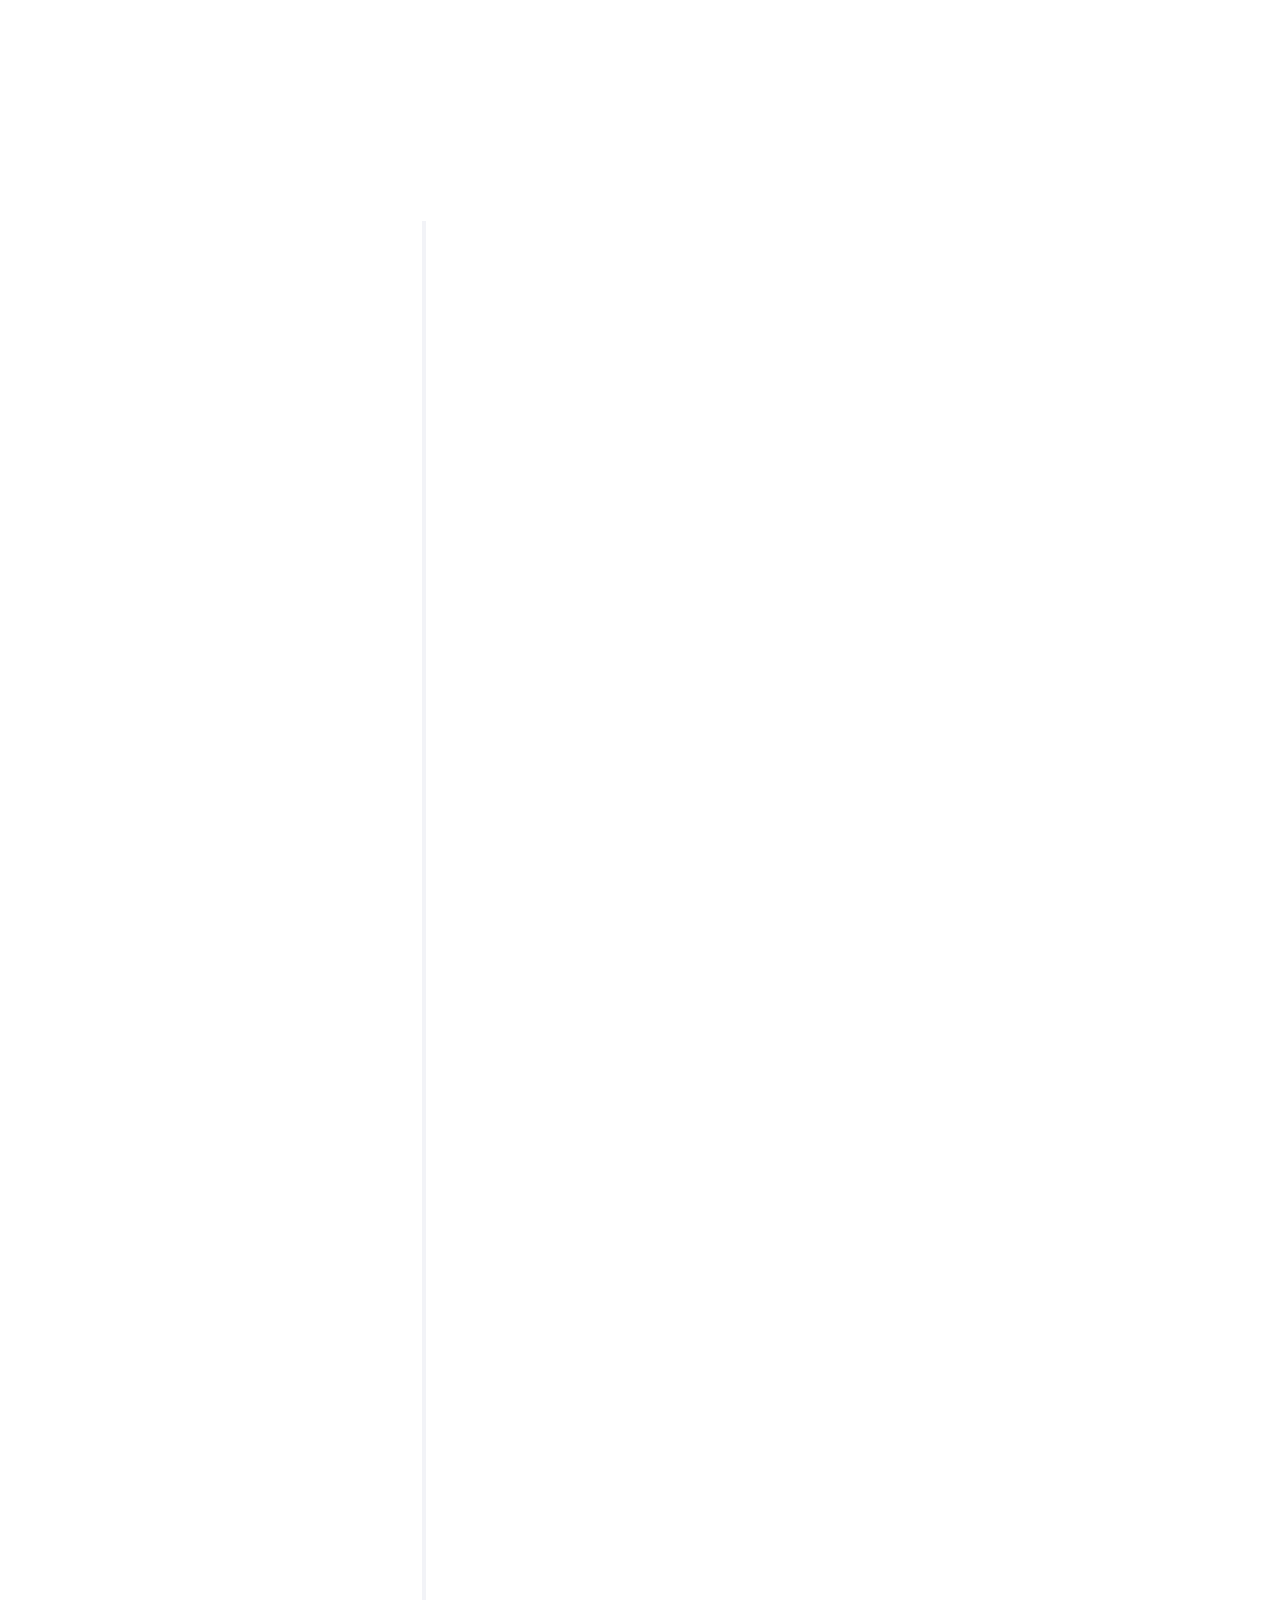
==== commit 2a490685: "updated" ====
--- a/index.html
+++ b/index.html
@@ -111,7 +111,7 @@
 			<section id="colorlib-hero" class="js-fullheight" data-section="home">
 				<div class="flexslider js-fullheight">
 					<ul class="slides">
-				   	<li style="background-image:;">
+				   	<li style="background-image:url(images/bg1.jpg);">
 				   		<div class="overlay"></div>
 				   		<div class="container-fluid">
 				   			<div class="row">
@@ -127,7 +127,7 @@
 					   		</div>
 				   		</div>
 				   	</li>
-				   	<li style="background-image: ;">
+				   	<li style="background-image: url(images/bg1.jpg);">
 				   		<div class="overlay"></div>
 				   		<div class="container-fluid">
 				   			<div class="row">
@@ -157,7 +157,7 @@
 										<span class="heading-meta">About Us</span>
 										<h2 class="colorlib-heading">Who Am I?</h2>
 										<p><strong>Hi I'm Ashim Joshi,</strong> 
-                                           Professionaly a Mechanical Engineer doing MSc in Energy Systems at the University of Oxford as a Weidenfeld Hoffmann Scholar.</p>
+                                           Professionaly a Mechanical Engineer doing MSc in Energy Systems at the University of Oxford as a Weidenfeld Hoffmann Scholar.My current works involve analyses of energy policy and diplomacy of Nepal in South Asian context. </p>
 										<p> Find more about me... </p>
 									</div>
 								</div>
@@ -166,34 +166,27 @@
 <div class="badge-base LI-profile-badge" data-locale="en_US" data-size="large" data-theme="light" data-type="VERTICAL" data-vanity="joshi-ashim" data-version="v1"><a class="badge-base__link LI-simple-link" href="https://at.linkedin.com/in/joshi-ashim?trk=profile-badge">Ashim Joshi</a></div>
               
                             <div class="con">
-										<h3>Some of My recent Works</h3>
+										<h3>Some of My Current/Recent Works</h3>
 										
 										
 									</div>
 						<div class="col-md-6 animate-box" data-animate-effect="fadeInLeft">
-							<div class="project" style="background-image: url(images/gridville.jpg);">
+							<div class="project" style="background-image: url(images/diplomacy.jpg);">
 								<div class="desc">
 									<div class="con">
-										<h3><a href="work.html">GridVille Program</a></h3>
-										<span>GridVille Program is a unique interdisciplinary program that aims for a student-built, green, sustainable power system. It is a NTNU-Kathmandu University (KU) student mutual collaboration program.</span>
-										<p class="icon">
-											<span><a href="www.gridville.ku.edu.np"><i class="icon-link"></i></a></span>
-<!--
-											<span><a href="#"><i class="icon-eye"></i> 100</a></span>
-											<span><a href="#"><i class="icon-heart"></i> 49</a></span>
--->
-										</p>
+										<h3><a href="work.html">Challenges of Policy and Diplomacy for Energy Exportation in Nepal</a></h3>
+										<span>How can Nepal reform its energy policies to align with regional energy market while addressing domestic challenges?  What are the critical infrastructure gaps in the energy sector of Nepal?</span>
+										
 									</div>
 								</div>
 							</div>
 						</div>
 						<div class="col-md-6 animate-box" data-animate-effect="fadeInRight">
-							<div class="project" style="background-image: url(images/gnp.webp);">
+							<div class="project" style="background-image: url(images/EnergyService.png);">
 								<div class="desc">
 									<div class="con">
-										<h3><a href="work.html">Computational Fluid Dynamics Analysis</a></h3>
-										<span>Computational Fluid Dynamics (CFD) Analysis of Graphene Nano-Platelets (GNP) Induced Lithium
-Battery Cooling using Eulerian-Langragian Approach through OpenFOAM .</span>
+										<h3><a href="work.html">Rethinking Energy Policy in Nepal: From Servicing Demand to Delivering Energy Services</a></h3>
+										<span>How might energy policy change if policymakers prioritized the delivery of energy services rather than simply servicing demand? Discussing the viability of such a shift in Nepal, and the implications for the energy system and social justice?</span>
 										
 									</div>
 								</div>
